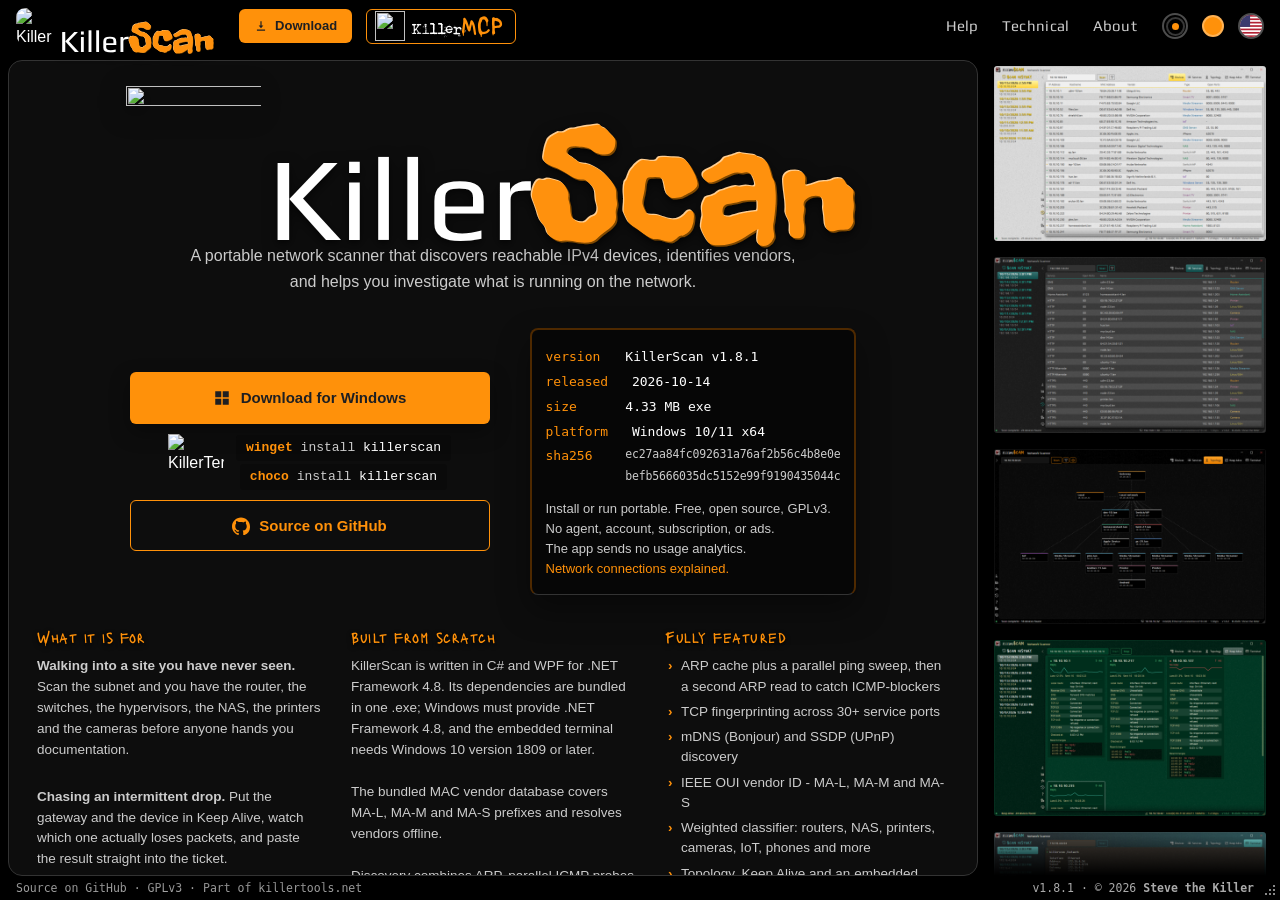
==== scan-landing/index.html @ d3f21985 "v1.8.2: Translate the website's MCP page and contact cards, use the app's view names and restore los" ====
<!DOCTYPE html>
<html lang="en" data-theme="hc">
<head>
<meta charset="utf-8">
<script>/* Apply saved theme + accent before first paint to avoid a reload flash */(function(){try{var d=document.documentElement,t=localStorage.getItem('kscan-theme');if(t){d.setAttribute('data-theme',t);if({dark:1,light:1,hc:1}[t]){var v=localStorage.getItem('kscan-av');if(v){var s=v.split('|');d.style.setProperty('--accent',s[0]);d.style.setProperty('--btn',s[1]);}}}}catch(e){}})();</script>
<link rel="preload" href="brand/KillerSans-Regular.ttf" as="font" type="font/ttf" crossorigin><link rel="preload" href="brand/Punktype.ttf" as="font" type="font/ttf" crossorigin><link rel="preload" href="brand/Lacquer-Regular.ttf" as="font" type="font/ttf" crossorigin>
<meta name="viewport" content="width=device-width, initial-scale=1">
<meta name="darkreader-lock">
<title data-i18n="page_index_title">KillerScan: Free, open-source network scanner for Windows</title>
<link rel="canonical" href="https://killerscan.net/">
<meta name="description" data-i18n-content="page_index_description" content="Discover reachable IPv4 devices, identify vendors and services, monitor connections, and export results with KillerScan for Windows.">
<link rel="icon" type="image/x-icon" href="brand/ks-icon.ico">
<meta property="og:type" content="website">
<meta property="og:url" content="https://killerscan.net/">
<meta property="og:title" data-i18n-content="page_index_title" content="KillerScan: Free, open-source network scanner for Windows">
<meta property="og:description" data-i18n-content="page_index_description" content="Discover reachable IPv4 devices, identify vendors and services, monitor connections, and export results with KillerScan for Windows.">
<meta property="og:image" content="https://killerscan.net/og-image.png">
<meta property="og:image:width" content="1200">
<meta property="og:image:height" content="630">
<meta property="og:image:type" content="image/png">
<meta name="twitter:card" content="summary_large_image">
<meta name="twitter:title" data-i18n-content="page_index_title" content="KillerScan: Free, open-source network scanner for Windows">
<meta name="twitter:description" data-i18n-content="page_index_description" content="Discover reachable IPv4 devices, identify vendors and services, monitor connections, and export results with KillerScan for Windows.">
<meta name="twitter:image" content="https://killerscan.net/og-image.png">
<script defer src="https://koya.thekiller.net/script.js" data-website-id="4589e763-30f4-42b8-a31d-3af4cc9a2882"></script>
<link rel="stylesheet" href="ks.css?v=20261016-accent-text">
<link rel="stylesheet" href="feature-carousel.css?v=2">
<style>
/* ---- Page-specific (landing) ---- */
.content-inner { max-width: 1100px; margin: 0 auto; padding: 0 28px 50px; }

/* Hero */
.hero { padding: 12px 0 28px; text-align: center; }
.hero .wm-logo { height: clamp(64px, 11.9vw, 124px); margin: 0 auto; filter: drop-shadow(0 4px 7px rgba(0,0,0,0.5)); }
.hero .hero-lockup { display: flex; align-items: center; justify-content: center; gap: clamp(10px, 2vw, 22px); flex-wrap: wrap; }
.hero .hero-lockup .wm-logo { margin: 0; }
.hero .hero-icon { height: clamp(120px, 24vw, 230px); width: auto; filter: drop-shadow(0 6px 12px rgba(0,0,0,0.5)); }
.hero .tagline { margin: 10px auto 0; max-width: 620px; font-size: 16px; color: var(--text2); }

.hero-blurbs { display: grid; grid-template-columns: repeat(3, 1fr); gap: 30px; max-width: 980px; margin: 30px auto 0; text-align: left; }
.blurb h3 { font-family: var(--kt-font-section); font-size: 15px; font-weight: normal; letter-spacing: .5px; color: var(--accent); margin-bottom: 7px; text-shadow: 0 2px 5px rgba(0,0,0,0.55), 0 1px 2px rgba(0,0,0,0.5); }
.blurb p { font-size: 13.5px; color: var(--muted); line-height: 1.55; }
.blurb-list { list-style: none; }
.blurb-list li { font-size: 13.5px; color: var(--muted); line-height: 1.5; padding-left: 16px; position: relative; margin-bottom: 5px; }
.blurb-list li:last-child { margin-bottom: 0; }
.blurb-list li::before { content: "\203A"; position: absolute; left: 3px; color: var(--accent); font-weight: 700; }

.hero-grid { display: flex; flex-wrap: wrap; gap: 30px 40px; align-items: center; justify-content: center; margin: 34px auto 0; max-width: 980px; text-align: left; }

/* Download CTA (flat) */
.hero-cta { display: flex; flex-direction: column; align-items: stretch; gap: 10px; flex: 0 1 360px; }
.cta-row { display: flex; flex-direction: column; gap: 12px; max-width: 360px; }
.download-btn { display: flex; align-items: center; justify-content: center; gap: 10px; width: 100%; background: var(--btn); color: var(--btn-text); font-size: 15px; font-weight: 700; padding: 14px 28px; border-radius: 6px; box-shadow: 0 8px 20px rgba(0,0,0,0.35); transition: filter 0.15s, transform 0.1s, box-shadow 0.15s; }
.download-btn:hover { filter: brightness(1.1); transform: translateY(-1px); box-shadow: 0 12px 28px rgba(0,0,0,0.5); color: var(--btn-text); }
.download-btn:active { transform: translateY(1px); }
.download-btn svg { width: 18px; height: 18px; fill: currentColor; }
.gh-btn { display: flex; align-items: center; justify-content: center; gap: 9px; width: 100%; border: 1.5px solid var(--accent); color: var(--accent); background: transparent; font-size: 15px; font-weight: 700; padding: 12.5px 24px; border-radius: 6px; transition: background 0.15s, color 0.15s; }
.gh-btn:hover { background: color-mix(in srgb, var(--text) 16%, transparent); color: var(--accent); }
.gh-btn svg { width: 18px; height: 18px; fill: currentColor; }

/* Features */
.features { padding: 40px 0 24px; }
.features h2 { font-family: var(--kt-font-card-title); font-size: 24px; font-weight: normal; letter-spacing: .5px; color: var(--text); text-align: center; margin-bottom: 26px; }
.feature-grid { display: grid; grid-template-columns: repeat(auto-fill, minmax(232px, 1fr)); gap: 14px; }
.feature-card { background: var(--modal) url('grain.png') repeat; background-size: 256px 256px; border: 1px solid var(--pane-border); border-top: 2px solid var(--tab-edge); border-radius: 6px; padding: 18px 20px; transition: transform 0.12s, box-shadow 0.12s, border-color 0.12s; }
.feature-card:hover { transform: translateY(-3px); box-shadow: 0 14px 28px rgba(0,0,0,0.4); border-right-color: var(--dragline); border-bottom-color: var(--dragline); border-left-color: var(--dragline); border-top-color: var(--accent); }
.feature-card h3 { font-family: var(--kt-font-section); font-size: 15px; font-weight: normal; letter-spacing: .5px; margin-bottom: 8px; color: var(--accent); text-shadow: 0 2px 5px rgba(0,0,0,0.55), 0 1px 2px rgba(0,0,0,0.5); }
html[data-theme="light"] .blurb h3, html[data-theme="light"] .feature-card h3 { text-shadow: none; }
.feature-card p { font-size: 13px; color: var(--muted); line-height: 1.55; }
.feature-card code { display: inline-block; margin-top: 4px; background: var(--panel); padding: 2px 7px; border-radius: 4px; font-family: Consolas, monospace; font-size: 12px; color: var(--text); white-space: nowrap; }

/* Sidebar (screenshot strip) */
/* Keep at least 2px of top clearance: thumbnails lift 2px on hover, and a zero
   top inset makes the scroll container clip the hovered thumbnail's top border. */
.sb-thumbs { padding: 4px 12px 0; display: flex; flex-direction: column; gap: 12px; overflow-y: auto; flex: 1; }
.sb-thumb { flex-shrink: 0; border: 2px solid transparent; border-radius: 5px; overflow: hidden; cursor: pointer; background: var(--panel); transition: border-color 0.15s, transform 0.12s, box-shadow 0.15s; position: relative; }
.sb-thumb:hover { transform: translateY(-2px); border-color: color-mix(in srgb, var(--accent) 50%, var(--border)); box-shadow: 0 12px 24px rgba(0,0,0,0.62); z-index: 2; }
.sb-thumb img { display: block; width: 100%; height: auto; }
.sb-empty { padding: 22px 16px; font-family: Consolas, monospace; font-size: 12px; color: var(--muted); text-align: center; line-height: 1.6; }

@media (max-width: 900px) {
  .content-inner { padding: 0 16px 42px; }
  .hero-blurbs { grid-template-columns: 1fr; gap: 22px; }
  .hero-grid { flex-direction: column; gap: 22px; }
  .hero-cta, .hero-info { flex: 0 0 auto; min-width: 0; }
  .feature-grid { grid-template-columns: 1fr; }
  .sb-thumbs { flex-direction: row; overflow-x: auto; overflow-y: hidden; -webkit-overflow-scrolling: touch; -webkit-mask-image: none; mask-image: none; }
  .sb-thumb { flex: 0 0 auto; width: 240px; min-width: 240px; }
}
@media (max-width: 560px) {
  .hero { padding: 28px 0 22px; }
  .hero .tagline { font-size: 15px; }
  .features h2 { font-size: 20px; margin-bottom: 20px; }
}
/* Package manager commands */
.package-commands { display: grid; grid-template-columns: 56px max-content; justify-content: center; align-items: center; gap: 2px 12px; width: 100%; max-width: 360px; margin: 0; text-align: center; }
.package-commands .terminal-icon { grid-row: 1 / 3; width: 56px; height: 56px; }
.package-commands pre { min-width: 0; margin: 0 auto; padding: 2px 10px; border: 0; border-radius: 3px; background: rgba(0, 0, 0, 0.22); color: var(--text); overflow-x: auto; }
.package-commands code { font: 13px/1.6 Consolas, 'Courier New', monospace; white-space: pre; user-select: all; }
.package-commands .manager { color: var(--accent); font-weight: 700; }
.package-commands .verb { color: var(--text2); }
</style>
</head>
<body>

<div class="topbar">
<a href="index.html" class="tb-home" title="KillerScan">
<img class="tb-icon" src="brand/ks-icon.png" alt="KillerScan" width="44" height="44">
<img class="wm-logo tb-wm" src="brand/killerscan-logo-black-orange.svg" alt="KillerScan">
</a>
<a class="tb-dl" href="https://github.com/SteveTheKiller/KillerScan/releases/latest/download/KillerScan.exe"><svg viewBox="0 0 24 24"><path d="M11 4h2v7h3l-4 5-4-5h3V4zM5 18h14v2H5z"/></svg><span data-i18n="nav_dl">Download</span></a>
<a class="tb-mcp-link" href="mcp.html" aria-label="KillerMCP"><img src="mcp.png" alt="" aria-hidden="true"><span class="tb-mcp-wordmark"><span>Killer</span><span class="tb-mcp-accent">MCP</span></span></a>
<span class="tb-spacer"></span>
<nav class="tb-nav">
<a href="help.html" data-i18n="nav_help">Help</a>
<a href="technical.html" data-i18n="nav_tech">Technical</a>
<a href="about.html" data-i18n="nav_about">About</a>
</nav>
<div class="tgrp" role="group" aria-label="Theme">
<button class="swatch sw-dark"     data-theme="dark"     title="Dark"></button>
<button class="swatch sw-light"    data-theme="light"    title="Light"></button>
<button class="swatch sw-hc"       data-theme="hc"       title="Black"></button>
<button class="swatch sw-blood"    data-theme="blood"    title="Blood"></button>
<button class="swatch sw-greed"    data-theme="greed"    title="Greed"></button>
<button class="swatch sw-cyanotic" data-theme="cyanotic" title="Cyanotic"></button>
<button class="swatch sw-ectoplasm" data-theme="ectoplasm" title="Ectoplasm"></button>
<button class="swatch sw-decay" data-theme="decay" title="Decay"></button>
<button class="swatch sw-malaise" data-theme="malaise" title="Malaise"></button>
<button class="swatch sw-sepulchre" data-theme="sepulchre" title="Sepulchre"></button>
<button class="swatch sw-delirium" data-theme="delirium" title="Delirium"></button>
<button class="swatch sw-mourning" data-theme="mourning" title="Mourning"></button>
</div>
<div class="acc-fly accent-switch" id="accentSwitch">
<button class="acc-toggle" id="accentToggle" aria-haspopup="true" aria-expanded="false" title="Accent color"></button>
<div class="acc-pop" id="accentPop" hidden role="group" aria-label="Accent color">
<span class="acc-pop-label" data-i18n="accent_label">accent:</span>
<button class="acc" data-accent="red"    style="background:#DD504B;color:#DD504B" title="Red"></button>
<button class="acc" data-accent="orange" style="background:#E8962C;color:#E8962C" title="Orange"></button><button class="acc" data-accent="yellow" style="background:#EAD900;color:#EAD900" title="Yellow"></button>
<button class="acc" data-accent="green"  style="background:#1EA54C;color:#1EA54C" title="Green"></button>
<button class="acc" data-accent="teal"   style="background:#1FB8A8;color:#1FB8A8" title="Teal"></button>
<button class="acc" data-accent="blue"   style="background:#50AEE8;color:#50AEE8" title="Blue"></button>
<button class="acc" data-accent="purple" style="background:#B982E3;color:#B982E3" title="Purple"></button><button class="acc" data-accent="magenta" style="background:#FF52C9;color:#FF52C9" title="Magenta"></button>
</div>
</div>
<div class="lang-switch" role="group" aria-label="Language">
<button class="lang-toggle" id="langToggle" aria-haspopup="true" aria-expanded="false" title="Language" aria-label="Language">&#127760;</button>
<div class="lang-menu" id="langMenu" hidden>
<button class="lang-item" data-lang="en">English</button>
<button class="lang-item" data-lang="bn">&#2476;&#2494;&#2434;&#2482;&#2494;</button>
<button class="lang-item" data-lang="cs">&#268;e&#353;tina</button>
<button class="lang-item" data-lang="de">Deutsch</button>
<button class="lang-item" data-lang="es">Español</button>
<button class="lang-item" data-lang="fr">Français</button>
<button class="lang-item" data-lang="ja">&#26085;&#26412;&#35486;</button>
<button class="lang-item" data-lang="kk">&#1178;&#1072;&#1079;&#1072;&#1179;&#1096;&#1072;</button>
<button class="lang-item" data-lang="nb">Norsk bokm&#229;l</button><button class="lang-item" data-lang="pl">Polski</button>
<button class="lang-item" data-lang="hu">Magyar</button>
<button class="lang-item" data-lang="it">Italiano</button>
<button class="lang-item" data-lang="pt">Portugu&#234;s (Brasil)</button><button class="lang-item" data-lang="ru">&#1056;&#1091;&#1089;&#1089;&#1082;&#1080;&#1081;</button>
<button class="lang-item" data-lang="tr">Türkçe</button>
<button class="lang-item" data-lang="uk">&#1059;&#1082;&#1088;&#1072;&#1111;&#1085;&#1089;&#1100;&#1082;&#1072;</button><button class="lang-item" data-lang="vi">Ti&#7871;ng Vi&#7879;t</button>
<button class="lang-item" data-lang="zh-cn">&#20013;&#25991; (&#31616;&#20307;)</button>
<button class="lang-item" data-lang="zh">&#20013;&#25991; (&#32321;&#39636;)</button>
</div>
</div>
</div>

<div class="shell">
<div class="content">
<div class="content-scroll">
<div class="content-inner">

<section class="hero">
<div class="hero-lockup">
<span class="hero-icon-frame"><img class="hero-icon" src="ks-icon.png" alt="" aria-hidden="true" width="230" height="230"></span>
<span class="hero-wordmark-frame"><img class="wm-logo" src="brand/killerscan-logo-black-orange.svg" alt="KillerScan"></span>
</div>
<p class="tagline" data-i18n="tagline">A portable network scanner that discovers reachable IPv4 devices, identifies vendors, and helps you investigate what is running on the network.</p>
<div class="hero-grid">
<div class="hero-cta">
<div class="cta-row">
<a href="https://github.com/SteveTheKiller/KillerScan/releases/latest/download/KillerScan.exe" class="download-btn"><svg viewBox="0 0 24 24"><path d="M3 3h8v8H3V3zm10 0h8v8h-8V3zM3 13h8v8H3v-8zm10 0h8v8h-8v-8z"/></svg><span data-i18n="download">Download for Windows</span></a>
</div>
<div class="package-commands">
<img class="terminal-icon" src="brand/killerterminal.png" alt="KillerTerminal" width="56" height="56">
<pre><code><span class="manager">winget</span> <span class="verb">install</span> killerscan</code></pre>
<pre><code><span class="manager">choco</span> <span class="verb">install</span> killerscan</code></pre>
</div>
<a href="https://github.com/SteveTheKiller/KillerScan" class="gh-btn" target="_blank" rel="noopener"><svg viewBox="0 0 24 24"><path d="M12 .5C5.37.5 0 5.87 0 12.5c0 5.29 3.44 9.77 8.2 11.36.6.11.82-.26.82-.58v-2.04c-3.34.72-4.04-1.61-4.04-1.61-.55-1.38-1.34-1.75-1.34-1.75-1.09-.74.08-.73.08-.73 1.2.08 1.84 1.24 1.84 1.24 1.07 1.84 2.81 1.31 3.5 1 .11-.78.42-1.31.76-1.61-2.67-.3-5.47-1.33-5.47-5.93 0-1.31.47-2.38 1.24-3.22-.13-.3-.54-1.52.11-3.17 0 0 1.01-.32 3.3 1.23A11.5 11.5 0 0112 6.8c1.02 0 2.05.14 3 .4 2.29-1.55 3.3-1.23 3.3-1.23.65 1.65.24 2.87.12 3.17.77.84 1.23 1.91 1.23 3.22 0 4.61-2.8 5.63-5.48 5.92.43.37.81 1.1.81 2.22v3.29c0 .32.22.7.82.58A12 12 0 0024 12.5C24 5.87 18.63.5 12 .5z"/></svg><span data-i18n="gh_btn">Source on GitHub</span></a>
</div>
<div class="hero-info">
<div class="row"><span class="k" data-i18n="ui_version">version</span>&nbsp;<span class="v">KillerScan v1.8.1</span></div>
<div class="row"><span class="k" data-i18n="ui_released">released</span>&nbsp;<span class="v">2026-10-14</span></div>
<div class="row"><span class="k" data-i18n="ui_size">size</span>&nbsp;<span class="v">4.33 MB exe</span></div>
<div class="row"><span class="k" data-i18n="ui_platform">platform</span>&nbsp;<span class="v">Windows 10/11 x64</span></div>
<div class="row"><span class="k">sha256</span>&nbsp;<span class="v hash">ec27aa84fc092631a76af2b56c4b8e0e<br>befb5666035dc5152e99f9190435044c</span></div>
<p class="note" data-i18n="hero_note">Install or run portable. Free, open source, GPLv3.<br>No agent, account, subscription, or ads.<br>The app sends no usage analytics.<br><a href="technical.html#privacy">Network connections explained.</a></p>
</div>
</div>
<div class="hero-blurbs">
<div class="blurb"><h3 data-i18n="b3_t">What it is for</h3><p data-i18n="b3_d2"><b>Walking into a site you have never seen.</b> Scan the subnet and you have the router, the switches, the hypervisors, the NAS, the printers and the cameras before anyone hands you documentation.</p><br><p data-i18n="b3_d5"><b>Chasing an intermittent drop.</b> Put the gateway and the device in Keep Alive, watch which one actually loses packets, and paste the result straight into the ticket.</p><br><p data-i18n="b3_d6"><b>Asked what changed.</b> Scan history compares this run against the last one of the same target and names what appeared, what went missing and what opened a port.</p><br><p data-i18n="b3_d3">Run it from a USB stick without installing the app. Scan results stay local unless you export or share them. Bug reports and requests go on the <a href="https://github.com/SteveTheKiller/KillerScan/issues" target="_blank" rel="noopener">GitHub issues</a> page.</p><br><p data-i18n="b3_d4">Read the story behind it on the <a href="about.html">About</a> page.</p></div>
<div class="blurb"><h3 data-i18n="b2_t">Built from scratch</h3><p data-i18n="b2_d">KillerScan is written in C# and WPF for .NET Framework 4.8. Its dependencies are bundled in one .exe; Windows must provide .NET Framework 4.8, and the embedded terminal needs Windows 10 version 1809 or later.<br><br>The bundled MAC vendor database covers MA-L, MA-M and MA-S prefixes and resolves vendors offline.<br><br>Discovery combines ARP, parallel ICMP probes and a TCP fallback for hosts that ignore ping. mDNS and SSDP add local discovery information.<br><br>The <a href="technical.html">Technical</a> page explains the scanner and device classification.</p></div>
<div class="blurb"><h3 data-i18n="b1_t">Fully featured</h3><ul class="blurb-list" data-i18n="b1_d">
<li>ARP cache plus a parallel ping sweep, then a second ARP read to catch ICMP-blockers</li>
<li>TCP fingerprinting across 30+ service ports</li>
<li>mDNS (Bonjour) and SSDP (UPnP) discovery</li>
<li>IEEE OUI vendor ID - MA-L, MA-M and MA-S</li>
<li>Weighted classifier: routers, NAS, printers, cameras, IoT, phones and more</li>
<li>Topology, Keep Alive and an embedded terminal beside the device list</li>
<li>Scan history with trusted-device baselines and unknown-device alerts</li>
<li>Export follows the view: CSV, HTML, or the topology as PNG, JPG or HTML with SVG</li>
<li>KillerSpeed, device diagnostics and traceroute without leaving the app</li>
<li>Headless command line for scripts, scheduled tasks and RMM</li>
<li>Thirteen themes with live accent colors and remembered appearance settings</li>
</ul></div>
</div>
</section>

<section class="features">
<h2 data-i18n="features_h">What it does</h2>
<div class="feature-grid">
<div class="feature-card"><h3 data-i18n="f_discover_t">Discover hosts</h3><p data-i18n="f_discover_d">KillerScan reads the ARP cache, runs parallel ICMP probes with a TCP fallback, and reads ARP again to find devices that block ping but answer ARP. Firewalls, sleeping devices and network isolation can prevent discovery.</p></div>
<div class="feature-card"><h3 data-i18n="f_classify_t">Device classification</h3><p data-i18n="f_classify_d">A weighted scorer combines hostname, vendor, open ports, banners, mDNS and SSDP into a best-guess type:<br>Router, switch/AP, NAS, printer, camera, hypervisor, phone, IoT and more.</p></div>
<div class="feature-card"><h3 data-i18n="f_ports_t">Port fingerprinting</h3><p data-i18n="f_ports_d">A throttled TCP connect scan across 30+ service ports (SSH, RDP, SMB, HTTP, printing, RTSP, MQTT, hypervisor, NAS, and more), with banner, HTTP, TLS, NetBIOS and SNMP probes for stronger identification.</p></div>
<div class="feature-card"><h3 data-i18n="f_mdns_t">mDNS &amp; SSDP</h3><p data-i18n="f_mdns_d">A network-wide multicast pass runs alongside the sweep.<br>Bonjour service types and UPnP SERVER strings reveal Chromecasts, printers, Sonos, AirPlay, HomeKit, Roku, Plex and Synology boxes.</p></div>
<div class="feature-card"><h3 data-i18n="f_vendor_t">Vendor identification</h3><p data-i18n="f_vendor_d">Longest-prefix MAC OUI lookup across the full IEEE registries - MA-L, MA-M and MA-S - with brand overrides for blocks IEEE hides as "Private", and a clear label for randomized privacy MACs.</p></div>
<div class="feature-card"><h3 data-i18n="f_gateway_t">Gateway &amp; DNS aware</h3><p data-i18n="f_gateway_d">The gateway is labeled Router, DNS Server, or Router/DNS - and only Router/DNS when the gateway really is your configured DNS, so a dedicated DNS server is never mislabeled.</p></div>
<div class="feature-card"><h3 data-i18n="f_topology_t">Network topology</h3><p data-i18n="f_topology_d">F8 draws devices as movable boxes, grouped by role, type, address or vendor. The map is inferred from scan results, not switch cabling. Export the full arrangement as transparent PNG, themed JPG, or HTML containing scalable SVG.</p></div>
<div class="feature-card"><h3 data-i18n="f_keepalive_t">Keep Alive</h3><p data-i18n="f_keepalive_d">Watch up to sixteen devices at once, each as a card with a latency graph, packet loss, and its own event log of exactly when it dropped and came back. Every card carries its own checks: route, forward and reverse DNS, ping, ports and traceroute. Copy the lot straight into a ticket.</p></div>
<div class="feature-card"><h3 data-i18n="f_terminal_t">Terminal built in</h3><p data-i18n="f_terminal_d">A real terminal inside the app, running PowerShell 7 where it exists, with KillerShell's prompt and a KillerScan module that turns a scan into objects you can filter and pipe. Device actions open here: ping in color, SSH with the account you gave for that device.</p></div>
<div class="feature-card"><h3 data-i18n="f_history_t">History &amp; trusted devices</h3><p data-i18n="f_history_d">Completed GUI scans that find devices are saved and compared with the previous scan of the same target. The first nonempty scan creates a trusted baseline when no trusted devices exist; later scans flag unfamiliar devices.</p></div>
<div class="feature-card"><h3 data-i18n="f_services_t">Services view</h3><p data-i18n="f_services_d">F7 shows one row per open port rather than per device. Find which devices offer a service, sort or filter the list, and export it as CSV.</p></div>
<div class="feature-card"><h3 data-i18n="f_profiles_t">Profiles &amp; deep scan</h3><p data-i18n="f_profiles_d">Save targets as named profiles, then load or run them from the profiles sidebar. Optionally follow with Deep Scan, which checks ports 1-1024 plus additional service ports and collects more fingerprints. KillerSpeed is available on the rail.</p></div>
<div class="feature-card"><h3 data-i18n="f_actions_t">Quick actions</h3><p data-i18n="f_actions_d">Right-click any device to copy its IP, MAC or hostname, or jump straight to it.<br>Open its web UI, or launch RDP or SSH directly, and set a manual device type that sticks.</p></div>
<div class="feature-card cli-feature"><h3 data-i18n="f_cli_t">Command line ready</h3><p data-i18n="f_cli_d">Scan several networks, deep-probe one host, inspect the active network, or resolve a MAC vendor offline. Filter and sort the results, select ports and device types, set limits and timeouts, show progress, and emit table, CSV, JSON or themed HTML output with dependable automation exit codes. <a href="help.html#command-line">See every command.</a></p></div>
<div class="feature-card"><h3 data-i18n="f_export_t">Export</h3><p data-i18n="f_export_d">Use Export for device CSV or interactive HTML, service CSV, topology PNG/JPG or HTML with SVG, Keep Alive CSV/HTML/PNG, and terminal text including scrollback.</p></div>
<div class="feature-card"><h3 data-i18n="f_oui_t">Vendor database</h3><p data-i18n="f_oui_d">The bundled Wireshark MAC vendor database covers MA-L, MA-M and MA-S registrations for offline lookup. Use Refresh vendor database in About to download a newer list; an older local copy cannot replace a larger bundle.</p></div>
<div class="feature-card"><h3 data-i18n="f_private_t">Private by design</h3><p data-i18n="f_private_d">Vendor identification and device classification run locally, with no usage analytics or automatic scan-result uploads. Updates and other network features make external connections. Speed tests transfer generated data through speed.killerscan.net. <a href="technical.html#privacy">See what connects and what is sent.</a></p></div>
<div class="feature-card"><h3 data-i18n="f_install_t">Install or run portable</h3><p data-i18n="f_install_d">Run the .exe directly or use its Install button. Per-user installation is the default; Install for all users requires administrator permission. .NET Framework 4.8 is required. Standalone install and uninstall dialogs use KillerScan's black/orange colors.</p></div>
<div class="feature-card"><h3 data-i18n="f_themes_t">Themes &amp; settings</h3><p data-i18n="f_themes_d">Thirteen themes, all switchable live, with eight accent colors each for Dark, Light, Black and 98SE - 41 looks in all - plus per-theme device-type coloring. KillerScan remembers your theme, accent, language and app size between runs. The theme menu can turn Film Grain on or off.</p></div>
</div>
</section>

</div>
</div>
</div>

<aside class="sidebar">
<div class="sb-thumbs" id="sbThumbs">
<div class="sb-empty" data-i18n="sb_empty">Screenshots<br>coming soon</div>
</div>
<div class="sb-fade sb-fade-top" aria-hidden="true"></div>
<div class="sb-fade sb-fade-bottom" aria-hidden="true"></div>
</aside>
</div>

<footer class="statusbar">
<span class="left"><a href="https://github.com/SteveTheKiller/KillerScan" target="_blank" rel="noopener" data-i18n="footer_src">Source on GitHub</a> &middot; GPLv3 &middot; <span data-i18n="ui_part_of">Part of</span> <a href="https://killertools.net" target="_blank" rel="noopener">killertools.net</a></span>
<span class="right"><span id="verEgg" title="click me">v1.8.1</span> &middot; &copy; 2026 <b><a href="https://thekiller.net" target="_blank" rel="noopener">Steve the Killer</a></b></span>
</footer>

<div class="lightbox" id="lightbox" role="dialog" aria-modal="true" aria-label="Expanded KillerScan screenshot" aria-hidden="true" tabindex="-1">
  <figure class="lightbox-figure">
    <img id="lightboxImg" src="" alt="">
    <figcaption id="lightboxCaption"></figcaption>
  </figure>
</div>
<div class="egg-toast" id="eggToast"></div>

<script src="ks-i18n.js?v=24"></script>
<script src="ks.js?v=20261016-accent-text"></script>
<script src="feature-carousel.js?v=3"></script>
<script>
(function () {
  // Screenshot strip: tries screenshots/01.png .. NN.png, drops any that 404, and shows a
  // placeholder until at least one loads. Drop real screenshots into screenshots/ to populate it.
  // English captions, and the fallback for any language missing a key. The live text comes from
  // shot_1..shot_N in the shared dictionary (ks-i18n.js) so captions follow the language picker;
  // these are alt/title/aria-label text rather than DOM nodes, so applyLang cannot reach them and
  // the kscan-languagechange event re-applies them instead.
  var descriptionsEn = [
    'The device list beside the scan history sidebar, in the Light theme with the Yellow accent',
    'The services view listing every open port by service, in the Dark theme with the Teal accent',
    'Network topology with the scan history sidebar collapsed, in the Black theme with the Orange accent',
    'Keep Alive watching four hosts with reply graphs, open ports and recent changes, in the Greed theme',
    'The built-in terminal after a network lookup and a ping, in the Sepulchre theme',
    'The export menu over the device list, in the Cyanotic theme',
    'Saved scan profiles in the sidebar, localized in German, in the Decay theme',
    'The device filter showing only media streamers, with the theme menu open, in the Malaise theme',
    'Standalone HTML export of scan results, sortable and re-themeable in the browser, in the Blood theme'
  ];
  var MAX = descriptionsEn.length;

  function caption(n) {
    var lang = 'en';
    try { lang = localStorage.getItem('kscan-lang') || 'en'; } catch (e) {}
    var dict = (lang !== 'en' && window.I18N) ? window.I18N[lang] : null;
    var value = dict ? dict['shot_' + n] : null;
    return value != null ? value : descriptionsEn[n - 1];
  }
  var descriptions = [];
  function refreshCaptions() {
    for (var d = 1; d <= MAX; d++) descriptions[d - 1] = caption(d);
  }
  refreshCaptions();
  var sbThumbs = document.getElementById('sbThumbs');
  var empty = sbThumbs.querySelector('.sb-empty');
  var lightbox = document.getElementById('lightbox');
  var lightboxImg = document.getElementById('lightboxImg');
  var lightboxCaption = document.getElementById('lightboxCaption');
  var lastLightboxTrigger = null;
  var loaded = 0;

  function openLightbox(src, description, trigger) {
    lastLightboxTrigger = trigger;
    lightboxImg.src = src;
    lightboxImg.alt = description;
    lightboxImg.title = description;
    lightboxCaption.textContent = description;
    lightbox.setAttribute('aria-hidden', 'false');
    lightbox.classList.add('show');
    lightbox.focus();
  }
  function closeLightbox() {
    if (!lightbox.classList.contains('show')) return;
    lightbox.classList.remove('show');
    lightbox.setAttribute('aria-hidden', 'true');
    if (lastLightboxTrigger) lastLightboxTrigger.focus();
  }
  lightbox.addEventListener('click', closeLightbox);
  document.addEventListener('keydown', function (e) {
    if (e.key === 'Escape' && lightbox.classList.contains('show')) {
      closeLightbox();
      e.preventDefault();
    }
  });

  for (var i = 1; i <= MAX; i++) {
    (function (n) {
      var src = 'screenshots/' + (n < 10 ? '0' + n : '' + n) + '.png';
      var img = new Image();
      img.onload = function () {
        if (empty) { empty.remove(); empty = null; }
        var b = document.createElement('button');
        var description = descriptions[n - 1];
        b.className = 'sb-thumb'; b.title = description; b.dataset.idx = n;
        b.setAttribute('aria-label', description);
        b.appendChild(img);
        // Read the caption at click time so it is in the current language, not the one that
        // happened to be active when the thumbnail loaded.
        b.addEventListener('click', function () { openLightbox(src, descriptions[n - 1], b); });
        // Insert in numeric order regardless of which image finishes loading first.
        var next = null, kids = sbThumbs.children;
        for (var k = 0; k < kids.length; k++) {
          if (kids[k].dataset && +kids[k].dataset.idx > n) { next = kids[k]; break; }
        }
        sbThumbs.insertBefore(b, next);
        loaded++;
        updateFade();
      };
      img.alt = descriptions[n - 1];
      img.title = descriptions[n - 1];
      img.src = src;
    })(i);
  }

  // Re-caption everything already built when the language changes: the thumbnail buttons, their
  // images, and the lightbox if it happens to be open.
  document.addEventListener('kscan-languagechange', function () {
    refreshCaptions();
    var kids = sbThumbs.children;
    for (var k = 0; k < kids.length; k++) {
      var idx = kids[k].dataset && +kids[k].dataset.idx;
      if (!idx) continue;
      var text = descriptions[idx - 1];
      kids[k].title = text;
      kids[k].setAttribute('aria-label', text);
      var thumbImg = kids[k].querySelector('img');
      if (thumbImg) { thumbImg.alt = text; thumbImg.title = text; }
      if (lightbox.classList.contains('show') && lightboxImg.src.indexOf('/' + (idx < 10 ? '0' + idx : idx) + '.png') >= 0) {
        lightboxImg.alt = text; lightboxImg.title = text; lightboxCaption.textContent = text;
      }
    }
  });

  // Fade the bottom of the strip while it overflows and isn't scrolled to the last shot,
  // matching the app sidebar (no fade once the last screenshot is in view).
  var fadeTop = document.querySelector('.sb-fade-top');
  var fadeBottom = document.querySelector('.sb-fade-bottom');
  function updateFade() {
    var scrolledDown = sbThumbs.scrollTop > 2;
    var more = sbThumbs.scrollHeight - sbThumbs.clientHeight - sbThumbs.scrollTop > 2;
    if (fadeTop) fadeTop.classList.toggle('on', scrolledDown);
    if (fadeBottom) fadeBottom.classList.toggle('on', more);
  }
  sbThumbs.addEventListener('scroll', updateFade, { passive: true });
  window.addEventListener('resize', updateFade);
  updateFade();
})();
</script>
<script src="brand-layout.js?v=1"></script>
</body>
</html>
---- scan-landing/ks.css ----
/* KillerScan site - shared chrome (used by index.html, about.html, technical.html) */
*, *::before, *::after { margin: 0; padding: 0; box-sizing: border-box; }

/* ---- Theme palettes (match the KillerScan app) ---- */
html[data-theme="dark"]     { --bg:#333333; --surface:#2b2b2b; --panel:#3a3a3a; --sidebar:#1c1c1c; --canvas:#3a3a3a; --border:#2e2e2e; --pane-border:#2e2e2e; --dragline:#363636; --tab-edge:var(--sel,var(--btn)); --accent:#e8962c; --accent-text:#1e1f22; --text:#ededed; --text2:#bcbcbc; --muted:#a2a2a2; --footer-text:#b4b4b4; --danger:#ef4444; --grain:0.26; --btn:var(--accent); --btn-text:#1e1f22; --logo-pdf:var(--accent); --chrome:#222222; --modal:#1e1e1e; --fade:rgba(0,0,0,0.55); }
html[data-theme="light"]    { --bg:#b8b8b8; --surface:#e8e8e8; --panel:#f3f3f3; --sidebar:#dcdcdc; --canvas:#b8b8b8; --border:#c0c0c0; --pane-border:#a8a8a8; --dragline:#a0a0a0; --tab-edge:var(--sel,var(--btn)); --accent:#18843d; --accent-text:#ffffff; --text:#1a1a1a; --text2:#555555; --muted:#666666; --footer-text:#555555; --danger:#dc2626; --grain:0.28; --btn:var(--accent); --btn-text:#ffffff; --logo-pdf:var(--accent); --chrome:#dcdcdc; --modal:#ffffff; --fade:rgba(0,0,0,0.22); }
html[data-theme="hc"]       { --bg:#0d0d0d; --surface:#0a0a0a; --panel:#141414; --sidebar:#000000; --canvas:#0d0d0d; --border:#787878; --pane-border:#333333; --dragline:#373737; --tab-edge:var(--sel,var(--btn)); --accent:#ff910a; --accent-text:#000000; --text:#ffffff; --text2:#cccccc; --muted:#cccccc; --footer-text:#aaaaaa; --danger:#ff4444; --grain:0.08; --btn:var(--accent); --btn-text:#000000; --logo-pdf:var(--accent); --chrome:#000000; --modal:#000000; --fade:rgba(0,0,0,0.75); }
html[data-theme="blood"]    { --bg:#4a1f20; --surface:#321416; --panel:#321416; --sidebar:#1e0a0b; --canvas:#4a1f20; --border:#361619; --pane-border:#3a1a1d; --dragline:#3e1e21; --tab-edge:rgba(255,255,255,0.27); --accent:#ffffff; --accent-text:#450002; --text:#fffde8; --text2:#b09e9c; --muted:#f8c99e; --footer-text:#b09e9c; --danger:#ff6666; --grain:0.32; --btn:#1ea54c; --btn-text:#ffffff; --logo-pdf:#1ea54c; --chrome:#240c0d; --modal:#1e0a0b; --fade:rgba(0,0,0,0.6); }
html[data-theme="greed"]    { --bg:#0a5234; --surface:#003824; --panel:#003824; --sidebar:#001e13; --canvas:#0a5234; --border:#07371f; --pane-border:#07371f; --dragline:#0b3b23; --tab-edge:rgba(255,255,255,0.27); --accent:#ffffff; --accent-text:#002819; --text:#fffde8; --text2:#a6a99a; --muted:#e0d49a; --footer-text:#a6a99a; --danger:#ff6666; --grain:0.26; --btn:#e6b800; --btn-text:#1a1a1a; --logo-pdf:#1ea54c; --chrome:#002115; --modal:#001e13; --fade:rgba(0,0,0,0.6); }
html[data-theme="cyanotic"] { --bg:#0a4a6e; --surface:#002e48; --panel:#002e48; --sidebar:#001a28; --canvas:#0a4a6e; --border:#093250; --pane-border:#093250; --dragline:#0d3654; --tab-edge:rgba(255,255,255,0.27); --accent:#ffffff; --accent-text:#001e2e; --text:#fffde8; --text2:#9ba3ac; --muted:#e0d49a; --footer-text:#9ba3ac; --danger:#ff6666; --grain:0.26; --btn:#1ea54c; --btn-text:#ffffff; --logo-pdf:#1ea54c; --chrome:#001a28; --modal:#001624; --fade:rgba(0,0,0,0.6); }
html[data-theme="ectoplasm"] { --bg:#5e1764; --surface:#314548; --panel:#293c3f; --sidebar:#314548; --canvas:#293c3f; --border:#109fa3; --pane-border:#096366; --dragline:#096366; --tab-edge:#bd00c6; --accent:#ead900; --accent-text:#1e1f22; --text:#f4f4f0; --text2:#d7d7cf; --muted:#b4b6b1; --footer-text:#b4b6b1; --danger:#ff5a67; --grain:0.28; --btn:#ead900; --btn-text:#1e1f22; --logo-pdf:#e8962c; --chrome:#314548; --modal:#293c3f; --fade:rgba(0,0,0,0.58); }
html[data-theme="decay"]    { --bg:#3b3f46; --surface:#514e48; --panel:#403f3b; --sidebar:#514e48; --canvas:#403f3b; --border:#6b705c; --pane-border:#5c554c; --dragline:#5c554c; --tab-edge:#8a8a78; --accent:#b8aa7c; --accent-text:#202321; --text:#f2f4f3; --text2:#d8cfb5; --muted:#b5ad9e; --footer-text:#b5ad9e; --danger:#d86b68; --grain:0.3; --btn:#b8aa7c; --btn-text:#202321; --logo-pdf:#e8962c; --chrome:#514e48; --modal:#403f3b; --fade:rgba(0,0,0,0.58); }
html[data-theme="malaise"]  { --bg:#563343; --surface:#3f4947; --panel:#303638; --sidebar:#3f4947; --canvas:#303638; --border:#4a5154; --pane-border:#394742; --dragline:#394742; --tab-edge:#a0ffe6; --accent:#ff6f91; --accent-text:#292c31; --text:#f2f4f3; --text2:#d8cfb5; --muted:#b6ad9e; --footer-text:#b6ad9e; --danger:#ff5b67; --grain:0.3; --btn:#ff6f91; --btn-text:#292c31; --logo-pdf:#e8962c; --chrome:#3f4947; --modal:#343b3d; --fade:rgba(0,0,0,0.58); }
html[data-theme="sepulchre"] { --bg:#25282b; --surface:#454039; --panel:#3a352f; --sidebar:#454039; --canvas:#3a352f; --border:#835a30; --pane-border:#4d3d2b; --dragline:#4d3d2b; --tab-edge:#292d2f; --accent:#4faaa8; --accent-text:#1e2424; --text:#f4f4f0; --text2:#d7d7cf; --muted:#b4b6b1; --footer-text:#b4b6b1; --danger:#dc6666; --grain:0.32; --btn:#4faaa8; --btn-text:#1e2424; --logo-pdf:#e8962c; --chrome:#454039; --modal:#3a352f; --fade:rgba(0,0,0,0.62); }
html[data-theme="delirium"] { --bg:#641d25; --surface:#3e3c50; --panel:#343344; --sidebar:#3e3c50; --canvas:#343344; --border:#8e101c; --pane-border:#5c527d; --dragline:#5c527d; --tab-edge:#cf1020; --accent:#dd8500; --accent-text:#1e1f22; --text:#f4f4f0; --text2:#d7d7cf; --muted:#b4b6b1; --footer-text:#b4b6b1; --danger:#ff5360; --grain:0.32; --btn:#dd8500; --btn-text:#1e1f22; --logo-pdf:#e8962c; --chrome:#3e3c50; --modal:#343344; --fade:rgba(0,0,0,0.62); }
html[data-theme="mourning"] { --bg:#3b3642; --surface:#34373e; --panel:#554c5d; --sidebar:#34373e; --canvas:#554c5d; --border:#756b79; --pane-border:#756b79; --dragline:#756b79; --tab-edge:#a0ffe6; --accent:#ff6f91; --accent-text:#292c31; --text:#f4f4f0; --text2:#d7d7cf; --muted:#b4b6b1; --footer-text:#b4b6b1; --danger:#ff5360; --grain:0.34; --btn:#ff6f91; --btn-text:#292c31; --logo-pdf:#e8962c; --chrome:#34373e; --modal:#554c5d; --fade:rgba(0,0,0,0.62); }
/* The app paints its signature palette on the outer window and keeps the reading pane solid. */
html[data-theme="ectoplasm"] { --bg:#293c3f; --sidebar:linear-gradient(90deg,#5e1764 0%,#25232b 100%); }
html[data-theme="decay"] { --bg:#403f3b; --sidebar:linear-gradient(90deg,#3b3f46 0%,#50564b 100%); }
html[data-theme="malaise"] { --bg:#343b3d; --sidebar:linear-gradient(90deg,#563343 0%,#365b58 100%); }
html[data-theme="sepulchre"] { --bg:#3a352f; --sidebar:linear-gradient(90deg,#25282b 0%,#2c5458 100%); }
html[data-theme="delirium"] { --bg:#343344; --sidebar:linear-gradient(90deg,#641d25 0%,#2f2853 100%); }
html[data-theme="mourning"] { --bg:#554c5d; --sidebar:#3b3642; }
/* Card surfaces mirror the app context-menu background in every web theme. */
html[data-theme="dark"] { --modal:#2b2b2b; }
html[data-theme="light"] { --modal:#ffffff; }
html[data-theme="hc"] { --panel:#000000; --modal:#050505; }
html[data-theme="blood"] { --modal:#1e0a0b; }
html[data-theme="greed"] { --modal:#001e13; }
html[data-theme="cyanotic"] { --modal:#001624; }
html[data-theme="ectoplasm"] { --modal:#383838; }
html[data-theme="decay"] { --modal:#3b3f46; }
html[data-theme="malaise"] { --modal:#262b2d; }
html[data-theme="sepulchre"] { --modal:#242729; }
html[data-theme="delirium"] { --modal:#24212b; }
html[data-theme="mourning"] { --modal:#4f413f; }
:root { --accent-dim: color-mix(in srgb, var(--accent) 16%, transparent); }
+/* Inactive tab/card edges are muted active colors; hover rules brighten to --accent. */
html[data-theme="ectoplasm"] { --tab-edge:rgba(234,217,0,.42); }
html[data-theme="sepulchre"] { --tab-edge:rgba(79,170,168,.42); }
html[data-theme="mourning"] { --tab-edge:rgba(255,111,145,.42); }
/* Delirium downloads rest orange and turn yellow when focused/hovered. */
html[data-theme="delirium"] .tb-dl:hover,
html[data-theme="delirium"] body .download-btn:hover { background:#ffad2f; color:#1e1f22; filter:none; }
html[data-theme="malaise"] .tb-dl:hover,
html[data-theme="malaise"] body .download-btn:hover { background:#ff9fba; color:#292c31; filter:none; }

html { --scroll-thumb: var(--accent); --scroll-thumb-hover: color-mix(in srgb, var(--accent) 82%, var(--text)); background: var(--bg); height: 100%; }
body { font-family: -apple-system, BlinkMacSystemFont, 'Segoe UI', Roboto, sans-serif; background: var(--bg); color: var(--text); line-height: 1.6; height: 100%; overflow: hidden; display: flex; flex-direction: column; position: relative; isolation: isolate; transition: background-color 0.2s, color 0.2s; }
/* Grain: chrome bars carry their own (fixed); the document-pane grain lives on .content so it scrolls with the content. grain.png is a sparse transparent speckle (matches the app's generated texture) so it composites normally - no blend mode, no lightening. */
body > * { position: relative; z-index: 1; }
a { color: var(--accent); text-decoration: none; }
a:hover { filter: brightness(1.15); }

/* ---- Wordmark (rendered as text in the family header faces: Killer in --text, Scan in --accent) ---- */
/* Family faces, licenses in brand/. Text wordmarks pair Punktype (KtPunk, commercial license)
   for "Killer" with Lacquer (KtAccent, OFL) for the app name, as the apps do. Headings, navigation
   and labels use Killer Sans (KtKiller, OFL). Killer Sans draws small for its em, so size-adjust
   brings its line widths back to what the old typewriter face set; KtPunk is scaled so its "K"
   matches a KtKiller capital. */
@font-face {
  font-family: 'KtKiller';
  src: url('brand/KillerSans-Regular.ttf') format('truetype');
  font-weight: normal; font-style: normal; font-display: block;
  size-adjust: 110%;
}
@font-face {
  font-family: 'KtPunk';
  src: url('brand/Punktype.ttf') format('truetype');
  font-weight: normal; font-style: normal; font-display: block;
  size-adjust: 78.2%;
}
@font-face {
  font-family: 'KtAccent';
  src: url('brand/Lacquer-Regular.ttf') format('truetype');
  font-weight: normal; font-style: normal; font-display: block;
}
/* Header font roles. Lacquer is the primary heading face (page titles) and Killer Sans the
   secondary one (card and section headings, navigation); swap a role between the two to try it. In a text wordmark "Killer" is var(--kt-font-wordmark) and the
   app name is 1.28em of var(--kt-font-accent): capitals 1.55x "Killer", no gap, no lift. */
:root {
  --kt-font-killer: 'KtKiller', 'Courier New', monospace;
  --kt-font-wordmark: 'KtPunk', 'KtKiller', 'Courier New', monospace;
  --kt-font-accent: 'KtAccent', 'KtKiller', 'Courier New', monospace;
  --kt-font-page-title: var(--kt-font-accent);   /* page kickers and big page headings */
  --kt-font-card-title: var(--kt-font-accent);   /* card and section headings */
  --kt-font-section: var(--kt-font-accent);      /* small accent subheadings and labels */
  --kt-font-ui: var(--kt-font-killer);           /* top bar navigation and the KillerMCP link */
}
.wm-logo { display: inline-block; width: auto; white-space: nowrap; line-height: 1; font-family: var(--kt-font-wordmark); font-weight: normal; letter-spacing: 1px;
  text-shadow: 0 3px 8px rgba(0,0,0,0.55), 0 1px 2px rgba(0,0,0,0.5); }
.wm-logo .wmk { color: var(--text); }
.wm-logo .wms { color: var(--accent); font-size: 1.3em; font-weight: bold;
  /* bevel: light top-left rim + dark bottom-right rim, over the shared drop shadow */
  text-shadow: -1px -1px 0 rgba(255,255,255,0.5), 1px 1px 0 rgba(0,0,0,0.4), 2px 2px 0 rgba(0,0,0,0.22), 0 3px 8px rgba(0,0,0,0.55), 0 1px 2px rgba(0,0,0,0.5); }
html[data-theme="light"] .wm-logo { text-shadow: none; }
html[data-theme="light"] .wm-logo .wms { text-shadow: -1px -1px 0 rgba(255,255,255,0.6), 1px 1px 0 rgba(0,0,0,0.28); }
/* Blood / Greed / Cyanotic use a white accent; keep the brand orange on the "Scan" wordmark */
html[data-theme="blood"] .wm-logo .wms,
html[data-theme="greed"] .wm-logo .wms,
html[data-theme="cyanotic"] .wm-logo .wms { color: #e8962c; }

/* ---- Page title kicker (sits above the wordmark on sub-pages), page-title face ---- */
.page-title { display: block; text-align: center; font-family: var(--kt-font-page-title); font-size: clamp(30px, 5.2vw, 48px); letter-spacing: 1px; color: var(--text); margin: 0 auto 2px; line-height: 1.1;
  /* white version (dark / colored themes): heavy drop shadow */
  text-shadow: 0 3px 8px rgba(0,0,0,0.7), 0 1px 2px rgba(0,0,0,0.6); }
/* black version (light theme): no heavy shadow */
html[data-theme="light"] .page-title { text-shadow: none; }

/* ---- Top bar (single app-style chrome bar) ---- */
.topbar { position: relative; flex: 0 0 auto; z-index: 100; display: flex; align-items: center; gap: 14px; flex-wrap: nowrap; padding: 8px 16px 0; background: var(--sidebar); }
.topbar::before { content: ""; position: absolute; inset: 0; pointer-events: none; background: url('grain.png?v=2') repeat fixed; background-size: 256px 256px; opacity: 1; }
.topbar > * { position: relative; z-index: 1; }
.tb-home { display: inline-flex; align-items: center; gap: 9px; color: var(--text); }
.tb-home:hover { filter: none; }
.tb-icon { width: 36px; height: 36px; border-radius: 9px; display: block; filter: drop-shadow(0 2px 5px rgba(0,0,0,0.55)); }
.tb-wm { height: 26px; transform: translateY(4px); filter: drop-shadow(0 2px 4px rgba(0,0,0,0.5)); }
.tb-sub { font-size: 12px; color: var(--muted); font-family: Consolas, monospace; }
.tb-spacer { flex: 1; }
.help-link { color: var(--accent); font-size: 13px; font-weight: 600; border: 1px solid color-mix(in srgb, var(--accent) 45%, transparent); border-radius: 6px; padding: 4px 12px; }
.help-link:hover { background: var(--btn); color: var(--btn-text); }
.tgrp { display: inline-flex; align-items: center; gap: 7px; }
.theme-toggle { display: none; width: 27px; height: 27px; align-items: center; justify-content: center; border: 1px solid var(--border); border-radius: 7px; background: var(--modal); padding: 0; cursor: pointer; }
.theme-toggle:hover, .theme-toggle[aria-expanded="true"] { border-color: var(--accent); box-shadow: 0 0 0 1px var(--accent); }
.theme-toggle .swatch { pointer-events: none; }
.tlabel { font-size: 11px; color: var(--muted); font-family: Consolas, monospace; }
.swatch { width: 19px; height: 19px; border-radius: 50%; cursor: pointer; border: 2px solid rgba(255,255,255,0.22); padding: 0; position: relative; transition: transform 0.12s, border-color 0.12s; }
.swatch:hover { transform: scale(1.15); }
.swatch[aria-pressed="true"] { border-color: var(--accent); box-shadow: 0 0 0 2px var(--accent); }
.swatch::after { content: ""; position: absolute; inset: 4px; border-radius: 50%; background: var(--sw-accent); }
.sw-dark { background:#2b2b2b; --sw-accent:#1ea54c; } .sw-light { background:#e8e8e8; --sw-accent:#18843d; }
.sw-hc { background:#000; --sw-accent:#00ff66; } .sw-blood { background:#73000e; --sw-accent:#f8c99e; }
.sw-greed { background:#004d32; --sw-accent:#e0d49a; } .sw-cyanotic { background:#003450; --sw-accent:#e0d49a; }
.sw-ectoplasm { background:#5e1764; --sw-accent:#ead900; }
.sw-decay { background:#403f3b; --sw-accent:#b8aa7c; }
.sw-malaise { background:#563343; --sw-accent:#ff6f91; }
.sw-sepulchre { background:#3a352f; --sw-accent:#4faaa8; }
.sw-delirium { background:#641d25; --sw-accent:#dd8500; }
.sw-mourning { background:#554c5d; --sw-accent:#ff6f91; }
.acc { width: 17px; height: 17px; border-radius: 50%; cursor: pointer; border: 2px solid rgba(255,255,255,0.25); padding: 0; transition: transform 0.12s; }
html[data-theme="light"] .acc[data-accent="yellow"] { background: #EAD900 !important; color: #EAD900 !important; filter: drop-shadow(0 1px 2px rgba(0,0,0,0.55)); }
.acc:hover { transform: scale(1.18); }
.acc[aria-pressed="true"] { border-color: #fff; box-shadow: 0 0 0 2px currentColor; }
.accent-switch[hidden] { display: inline-flex; visibility: hidden; }
.topbar .accent-switch { order: 1; }
.topbar .tgrp { order: 2; }
.topbar .lang-switch { order: 3; }
.tb-right { margin-left: auto; display: inline-flex; align-items: center; gap: 14px; }
.icon-link { color: var(--muted); display: inline-flex; }
.icon-link:hover { color: var(--accent); }
.icon-link svg { width: 19px; height: 19px; fill: currentColor; display: block; }
.lang-switch { position: relative; display: inline-flex; align-items: center; }
.lang-toggle { width: 26px; height: 26px; border-radius: 50%; overflow: hidden; border: 2px solid rgba(255,255,255,0.3); background: none; padding: 0; cursor: pointer; line-height: 0; }
.lang-toggle svg { width: 100%; height: 100%; display: block; }
.lang-toggle:hover { border-color: var(--accent); }
.lang-menu { position: absolute; top: 140%; right: 0; min-width: 168px; background: var(--modal); border: 1px solid var(--border); border-radius: 8px; padding: 5px; box-shadow: 0 12px 28px rgba(0,0,0,0.5); z-index: 110; }
.lang-menu::before { content: ""; position: absolute; inset: 0; pointer-events: none; background: url('grain.png?v=2') repeat; background-size: 256px 256px; opacity: 1; border-radius: inherit; }
.lang-menu > * { position: relative; z-index: 1; }
.lang-menu[hidden] { display: none; }
.lang-item { display: block; width: 100%; text-align: left; background: none; border: 0; color: var(--text); font: inherit; font-size: 13px; padding: 7px 12px; border-radius: 6px; cursor: pointer; white-space: nowrap; }
.lang-item:hover { background: var(--accent-dim); }
.lang-item[aria-pressed="true"] { color: var(--accent); font-weight: 600; }

/* ---- App body: content + right-hand sidebar ---- */
/* Chrome-toned shell: the gutter around the rounded content pane reads as grained chrome, like the app windows and killertools.net */
.shell { display: grid; grid-template-columns: 1fr 300px; flex: 1 1 auto; min-height: 0; overflow: visible; position: relative; z-index: 2; background: var(--sidebar); }
@media (min-width: 901px) {
  body.compact-sidebar .shell { grid-template-columns: minmax(0, 1fr) 150px; }
  body.compact-sidebar.sidebar-first .shell { grid-template-columns: 150px minmax(0, 1fr); }
}
@media (min-width: 1101px) {
  body.compact-sidebar.sidebar-first .sidebar,
  body.compact-sidebar.mcp-page .sidebar { grid-column: 1; grid-row: 1; }
  body.compact-sidebar.sidebar-first .content,
  body.compact-sidebar.mcp-page .content { grid-column: 2; grid-row: 1; }
  body.compact-sidebar.mcp-page .shell { grid-template-columns: 150px minmax(0, 1fr); }
}
body.compact-sidebar .outline { padding: 2px 0; }
body.compact-sidebar .outline a { padding: 5px 6px 5px 8px; overflow-wrap: anywhere; }
body.compact-sidebar .outline a.sub { padding-left: 14px; }
body.compact-sidebar .outline a:hover { color: var(--text); background: color-mix(in srgb, var(--accent) 10%, transparent); filter: none; }
@media (max-width: 1100px) { body.compact-sidebar.mcp-page .shell { grid-template-columns: minmax(0, 1fr); } }
@media (min-width: 1101px) { .shell:has(.mcp-page-grid) { grid-template-columns: minmax(0, 1fr) 150px; } }
.shell:has(.mcp-page-grid) .outline { padding: 2px 0; }
.shell:has(.mcp-page-grid) .outline a { padding: 5px 6px 5px 8px; overflow-wrap: anywhere; }
.mcp-limit-list { display: grid; gap: 6px; margin: 8px 0; padding-left: 22px; color: var(--muted); font-size: 13.5px; line-height: 1.5; }
.mcp-limit-list li::marker { color: var(--accent); }
.shell:has(.mcp-page-grid) .outline a:hover { color: var(--text); background: color-mix(in srgb, var(--accent) 10%, transparent); filter: none; }
.shell::before { content: ""; position: absolute; inset: 0; pointer-events: none; background: url('grain.png?v=2') repeat fixed; background-size: 256px 256px; opacity: 1; }
@keyframes pageFadeIn { from { opacity: 0; } to { opacity: 1; } }
/* Inset rounded pane (killertools.net MenuLayout treatment): 8px chrome gutter on the window edges, 2px hugging the sidebar, none above the statusbar.
   The pane carries its own frame line + outward shadow (z 6: above the sidebar and the statusbar chrome, below the statusbar text at z 7),
   and clips the inner scroller so the scrollbar lives INSIDE the rounded pane. */
.content { min-width: 0; min-height: 0; overflow: hidden; position: relative; z-index: 6; margin: 8px 2px 0 8px; border: 1px solid var(--pane-border); border-radius: 14px; box-shadow: 0 6px 14px 0 rgba(0,0,0,0.5); background-color: var(--bg); background-image: url('grain.png?v=2'); background-repeat: repeat; background-size: 256px 256px; background-attachment: fixed; animation: pageFadeIn .28s ease both; }
.content-scroll { height: 100%; overflow-y: auto; scroll-behavior: smooth; }

/* ---- Sidebar (the app's docked pane) ---- */
.sidebar { position: relative; height: calc(100% - 8px); margin-top: 8px; min-height: 0; background: var(--sidebar); display: flex; flex-direction: column; z-index: 5; }
.sidebar::before { content: ""; position: absolute; inset: 0; pointer-events: none; background: url('grain.png?v=2') repeat fixed; background-size: 256px 256px; opacity: 1; }
.sidebar { background: transparent; }
.sidebar::before { background: none; }
.sb-thumbs { flex: 1 1 auto; min-height: 0; overflow-y: auto; display: flex; flex-direction: column; gap: 10px; padding: 14px 14px 12px; }
/* Bottom fade while the strip overflows and isn't scrolled to the last shot (toggled in JS),
   matching the app sidebar: the mask reveals the grainy sidebar behind, so grain stays intact. */
.sb-thumbs.faded { -webkit-mask-image: linear-gradient(to bottom, #000 calc(100% - 36px), transparent); mask-image: linear-gradient(to bottom, #000 calc(100% - 36px), transparent); }
.sb-empty { margin: auto; text-align: center; color: var(--muted); font-family: var(--kt-font-section); font-size: 14px; letter-spacing: .5px; line-height: 1.5; padding: 20px; }
.sb-thumb { display: block; width: 100%; padding: 0; border: 1px solid var(--border); border-radius: 6px; overflow: hidden; background: var(--panel); cursor: zoom-in; box-shadow: 0 2px 6px rgba(0,0,0,0.45); transition: border-color .15s ease, transform .15s ease; }
.sb-thumb:hover { border-color: var(--accent); transform: translateY(-1px); }
.sb-thumb img { display: block; width: 100%; height: auto; }
/* :not(.sb-fade) - .sb-fade sets its own position:absolute (it must stay out of flow to
   overlay instead of taking up flex space); this reset must not clobber that. Equal
   specificity + later source order was winning and dropping the fade divs back into
   normal flow, which pushed real content up. */
.sidebar > *:not(.sb-fade) { position: relative; z-index: 1; }
/* Grain fade overlays pinned to the sidebar top/bottom (not a mask on the scroller, so the
   scrollbar is never faded). Inset 8px from the right to clear the scrollbar. JS toggles .on:
   top only once scrolled down, bottom only while more content remains below. Shared by any
   scrollable sidebar content (screenshot strip on the front page, the outline nav elsewhere). */
.sb-fade { position: absolute; left: 0; right: 8px; height: 40px; pointer-events: none; z-index: 2; opacity: 0; transition: opacity 0.12s ease;
  background: var(--sidebar); background-attachment: fixed; background-size: 100vw 100vh; }
.sb-fade-top { top: 0; -webkit-mask-image: linear-gradient(to bottom, #000, transparent); mask-image: linear-gradient(to bottom, #000, transparent); }
.sb-fade-bottom { bottom: 0; -webkit-mask-image: linear-gradient(to top, #000, transparent); mask-image: linear-gradient(to top, #000, transparent); }
.sb-fade.on { opacity: 1; }
.sb-tabs { display: flex; font-size: 11px; font-family: Consolas, monospace; letter-spacing: 0.5px; color: var(--muted); border-bottom: 1px solid var(--border); flex-shrink: 0; }
.sb-tabs span { flex: 1; text-align: center; padding: 9px 0; }
.sb-tabs .on { color: var(--accent); border-bottom: 2px solid var(--tab-edge); }

/* ---- Status bar footer (matches the app) ---- */
.statusbar { display: flex; align-items: center; justify-content: space-between; gap: 16px; padding: 3px 16px; background: var(--sidebar); font-family: Consolas, monospace; font-size: 11.5px; color: var(--footer-text); position: relative; flex: 0 0 auto; }
.statusbar::after { content: ""; position: absolute; inset: 0; pointer-events: none; background: url('grain.png?v=2') repeat fixed; background-size: 256px 256px; opacity: 1; }
/* Resize-grip dots in the window corner, matching the app chrome (grain owns ::after) */
.statusbar::before { content: ""; position: absolute; right: 5px; bottom: 5px; width: 2px; height: 2px; background: var(--footer-text); box-shadow: -4px 0 var(--footer-text), -8px 0 var(--footer-text), 0 -4px var(--footer-text), -4px -4px var(--footer-text), 0 -8px var(--footer-text); opacity: .8; pointer-events: none; z-index: 7; }
.statusbar > * { position: relative; z-index: 7; }
/* Keep the right-side text clear of the corner grip (family standard spacing) */
.statusbar .right { padding-right: 10px; }
.statusbar a { color: var(--footer-text); }
.statusbar a:hover { color: var(--accent); }
.statusbar .right b { color: var(--logo-pdf); font-weight: 600; }
#verEgg { cursor: pointer; }

/* ---- Easter egg (click the version) ---- */
.drip { position: fixed; top: -60px; width: 6px; border-radius: 0 0 3px 3px; background: #df1d1d; z-index: 300; pointer-events: none; }
@keyframes dripfall { to { transform: translateY(112vh); } }
.egg-toast { position: fixed; left: 50%; bottom: 42px; transform: translateX(-50%); background: var(--modal); color: var(--text); border: 1px solid var(--accent); border-radius: 8px; padding: 11px 20px; font-size: 13px; box-shadow: 0 12px 28px rgba(0,0,0,0.5); z-index: 301; opacity: 0; pointer-events: none; transition: opacity 0.3s; }
.egg-toast.show { opacity: 1; }

/* ---- Lightbox ---- */
.lightbox { position: fixed; inset: 0; z-index: 200; background: rgba(0,0,0,0.85); display: flex; align-items: center; justify-content: center; padding: 32px; cursor: zoom-out; opacity: 0; visibility: hidden; transition: opacity .2s ease, visibility 0s linear .2s; }
.lightbox.show { opacity: 1; visibility: visible; transition: opacity .2s ease; }
.lightbox[hidden] { display: none; }
.lightbox-figure { margin: 0; max-width: 100%; max-height: 100%; display: flex; flex-direction: column; align-items: center; gap: 12px; }
.lightbox img { display: block; max-width: 100%; max-height: calc(100vh - 112px); border-radius: 6px; box-shadow: 0 24px 60px rgba(0,0,0,0.6); border: 1px solid rgba(255,255,255,0.1); transform: scale(.96); transition: transform .2s ease; }
.lightbox.show img { transform: scale(1); }
.lightbox figcaption { max-width: min(1100px, 100%); color: #f2f2f2; font-size: 13px; line-height: 1.45; text-align: center; text-shadow: 0 1px 3px #000; }

/* Slim scrollbars: transparent track (no opaque band), no arrow buttons, thumb flat to the ends.
   IMPORTANT: the standard scrollbar-width/scrollbar-color props are scoped to browsers that do
   NOT support ::-webkit-scrollbar (i.e. Firefox). If they're declared globally, their mere
   presence makes Chrome/Edge IGNORE the ::-webkit-scrollbar rules below - which is what brought
   back the opaque track and the arrow buttons on the content area. */
@supports not selector(::-webkit-scrollbar) {
  * { scrollbar-width: thin; scrollbar-color: var(--scroll-thumb) transparent; }
  html,
  body,
  .content-scroll,
  .sb-thumbs,
  .outline { scrollbar-color: var(--accent) transparent; }
}
/* Keep every scrollbar-width/scrollbar-color declaration inside the @supports block above.
   Anything outside it brings the arrow buttons back in Chrome/Edge. */
::-webkit-scrollbar { width: 8px; height: 8px; background: transparent; }
::-webkit-scrollbar-track,
::-webkit-scrollbar-track-piece { background: transparent; }
::-webkit-scrollbar-thumb { background-color: var(--accent) !important; border-radius: 4px; }
::-webkit-scrollbar-thumb:hover { background-color: var(--scroll-thumb-hover) !important; }
::-webkit-scrollbar-button { display: none; width: 0; height: 0; }
::-webkit-scrollbar-corner { background: transparent; }
/* Let the continuous shell chrome show through the sidebar scrollbar track. Repainting
   the sidebar here restarts gradient themes inside the narrow track. */
.sidebar::-webkit-scrollbar-track,
.sidebar::-webkit-scrollbar-track-piece,
.sidebar ::-webkit-scrollbar-track,
.sidebar ::-webkit-scrollbar-track-piece { background: transparent; }
.content-scroll::-webkit-scrollbar-track,
.content-scroll::-webkit-scrollbar-track-piece,
.sb-thumbs::-webkit-scrollbar-track,
.sb-thumbs::-webkit-scrollbar-track-piece,
.outline::-webkit-scrollbar-track,
.outline::-webkit-scrollbar-track-piece { background: transparent !important; }

@media (max-width: 1320px) {
  .topbar { flex-wrap: nowrap; padding-bottom: 8px; }
  .theme-toggle { display: inline-flex; flex: 0 0 auto; }
  .topbar .tgrp { display: none; position: absolute; top: calc(100% + 7px); right: 12px; z-index: 120; width: 170px; flex-wrap: wrap; justify-content: center; gap: 8px; padding: 12px; border: 1px solid var(--border); border-radius: 9px; background: var(--modal) url('grain.png?v=2') repeat; background-size: 256px 256px; box-shadow: 0 10px 28px rgba(0,0,0,0.48); }
  .topbar .tgrp.open { display: flex; }
}

@media (max-width: 900px) {
  html, body { height: auto; overflow: visible; display: block; }
  .shell { grid-template-columns: minmax(0, 1fr); overflow: visible; }
  .content { overflow: visible; min-height: 0; margin: 0; border: 0; border-radius: 0; box-shadow: none; }
  .content-scroll { height: auto; overflow: visible; }
  .sidebar { position: static; height: auto; min-width: 0; overflow: hidden; border-left: 0; border-top: 1px solid var(--border); }
  .topbar { gap: 10px; padding-bottom: 8px; } /* no pane gutter below 900px, so the bar keeps its own bottom air */
}

/* ---- Phones: reflow the app-chrome topbar into tidy rows + stack the statusbar ---- */
@media (max-width: 560px) {
  .topbar { max-width: 100vw; }
  .tb-home .tb-wm { display: none; }
  .hero .hero-lockup { flex-wrap: nowrap; gap: 8px; max-width: 100%; }
  .hero .hero-icon { width: min(30vw, 110px); height: auto; }
  .hero .hero-lockup .wm-logo { width: min(62vw, 260px); height: auto; max-width: calc(100vw - 150px); }
  body .mcp-brand { gap: 6px; max-width: 100%; }
  body .mcp-brand .mcp-brand-wordmark { width: min(50vw, 200px); }
  body .mcp-brand .mcp-suffix { font-size: clamp(22px, 7vw, 28px); }
  .topbar { min-height: 0; padding: 8px 12px; gap: 8px 9px; justify-content: center; flex-wrap: wrap; }
  .tb-icon { width: 30px; height: 30px; }
  .tb-wm { height: 21px; }
  .tb-spacer { display: none; }
  /* Row 1: home logo on the left, download button pushed to the right */
  .tb-dl { margin-left: auto; padding: 7px 13px; font-size: 12px; }
  /* Row 2: section nav on its own full-width centered line */
  .topbar .tb-nav { order: 1; flex-basis: 100%; justify-content: center; gap: 2px; padding-top: 7px; border-top: 1px solid var(--border); }
  .tb-nav a { padding: 6px 10px; font-size: 13.5px; }
  /* Row 3: compact theme, accent, and language controls */
  .topbar .theme-toggle { order: 2; }
  .topbar .accent-switch { order: 3; }
  .topbar .lang-switch { order: 4; }
  /* Footer: stack the two status lines and center them */
  .statusbar { flex-direction: column; gap: 4px; justify-content: center; text-align: center; padding: 9px 12px; }
}

/* ============ Header nav + appearance flyout (shared) ============ */
.tb-nav { display: inline-flex; align-items: center; gap: 1px; }
.tb-nav a { font-family: var(--kt-font-ui); color: var(--text2); font-size: 18px; font-weight: normal; letter-spacing: .3px; line-height: 1.2; padding: 6px 11px; border-radius: 6px; text-shadow: 0 1px 2px rgba(0,0,0,0.5); }
html[data-theme="light"] .tb-nav a { text-shadow: none; }
.tb-nav a:hover { color: var(--text); background: color-mix(in srgb, var(--accent) 12%, transparent); filter: none; }
.tb-nav a.on { color: var(--accent); }
/* Header download button */
.tb-dl { display: inline-flex; align-items: center; gap: 7px; margin-left: 10px; background: var(--btn); color: var(--btn-text); font-size: 13px; font-weight: 700; padding: 7px 15px; border-radius: 6px; box-shadow: 0 4px 12px rgba(0,0,0,0.3); transition: filter 0.15s, transform 0.1s, box-shadow 0.15s; }
.tb-dl:hover { filter: brightness(1.1); color: var(--btn-text); transform: translateY(-1px); box-shadow: 0 7px 16px rgba(0,0,0,0.4); }
.tb-dl:active { transform: translateY(1px); box-shadow: 0 2px 6px rgba(0,0,0,0.3); }
.tb-dl svg { width: 14px; height: 14px; fill: currentColor; }

/* Shared KillerMCP topbar link */
.tb-mcp-link { display: inline-flex; align-items: center; gap: 7px; min-height: 35px; padding: 0 12px 0 8px; border: 1px solid var(--accent); border-radius: 6px; background: transparent; color: var(--text); font-family: var(--kt-font-ui); font-size: 19px; line-height: 1; text-decoration: none; white-space: nowrap; box-shadow: 0 3px 8px rgba(0,0,0,0.25); transition: transform 0.12s, box-shadow 0.15s, border-color 0.12s; }
.tb-mcp-link:hover { color: var(--text); border-color: color-mix(in srgb, var(--accent) 72%, var(--text)); transform: translateY(-1px); box-shadow: 0 7px 14px rgba(0,0,0,0.4); filter: none; }
.tb-mcp-link.on { box-shadow: 0 0 0 1px color-mix(in srgb, var(--accent) 35%, transparent), 0 3px 8px rgba(0,0,0,0.25); }
.tb-mcp-link img { width: 30px; height: 30px; object-fit: contain; filter: drop-shadow(0 2px 3px rgba(0,0,0,0.5)); }
.tb-mcp-wordmark { display: inline-flex; align-items: baseline; }
.tb-mcp-wordmark > span:first-child { font-family: var(--kt-font-wordmark); }
.tb-mcp-accent { position: relative; top: 0; color: var(--accent); font-family: var(--kt-font-accent); font-size: 1.28em; line-height: 1; text-shadow: 0 1px 2px rgba(0,0,0,0.45); }
html[data-theme="light"] .tb-mcp-accent { text-shadow: none; }
/* KillerMCP named inside a heading: same 1.55x rule as every wordmark */
.killermcp-wordmark { white-space: nowrap; font-family: var(--kt-font-wordmark); }
.killermcp-accent { position: relative; top: 0; font-family: var(--kt-font-accent); font-size: 1.28em; line-height: 1; }

/* Accent flyout: one dot in the header opens a small popup of accents */
.acc-fly { position: relative; display: inline-flex; align-items: center; }
.acc-fly[hidden] { display: inline-flex; visibility: hidden; }
.acc-toggle { width: 22px; height: 22px; border-radius: 50%; border: 2px solid rgba(255,255,255,0.3); background: var(--accent); cursor: pointer; padding: 0; transition: transform 0.12s, border-color 0.12s; }
.acc-toggle:hover { transform: scale(1.12); border-color: var(--accent); }
.acc-pop { position: absolute; top: 152%; right: 0; background: var(--modal); border: 1px solid var(--border); border-radius: 9px; padding: 9px 11px; box-shadow: 0 12px 28px rgba(0,0,0,0.5); z-index: 110; display: flex; gap: 9px; align-items: center; }
.acc-pop[hidden] { display: none; }
.acc-pop .acc-pop-label { font-size: 11px; font-family: Consolas, monospace; color: var(--muted); margin-right: 1px; }

/* ============ Landing hero info block (replaces the terminal) ============ */
.hero-info { background: color-mix(in srgb, var(--modal) 80%, transparent) url('grain.png?v=2') repeat; background-size: 256px 256px; -webkit-backdrop-filter: blur(3px); backdrop-filter: blur(3px); border: 1px solid var(--pane-border); border-left: 2px solid var(--tab-edge); border-right: 2px solid var(--tab-edge); border-radius: 8px; box-shadow: 0 14px 32px rgba(0,0,0,0.4); padding: 15px 14px; font-family: Consolas, monospace; font-size: 13px; line-height: 1.9; flex: 0 0 auto; width: max-content; max-width: 100%; transition: transform 0.12s, box-shadow 0.15s, border-color 0.12s; }
.hero-info:hover { border-left-color: var(--accent); border-right-color: var(--accent); }
.hero-info:hover { transform: translateY(-3px); box-shadow: 0 20px 40px rgba(0,0,0,0.5); border-top-color: var(--dragline); border-bottom-color: var(--dragline); }
.hero-info .row { display: flex; gap: 8px; }
.hero-info .k { color: var(--accent); min-width: 56px; }
.hero-info .v { color: var(--text); }
.hero-info .hash { color: var(--muted); white-space: nowrap; font-size: 11.5px; letter-spacing: -0.2px; }
.hero-info .note { width: 0; min-width: 100%; margin-top: 11px; font-family: -apple-system, BlinkMacSystemFont, 'Segoe UI', sans-serif; font-size: 13px; line-height: 1.55; color: var(--muted); }

/* ============ About page ============ */
.about-card { background: var(--modal) url('grain.png?v=2') repeat; background-size: 256px 256px; border: 1px solid var(--pane-border); border-radius: 10px; padding: 22px 24px; margin-bottom: 18px; }
.about-card, .hero-info, .feature-card { border-top: 2px solid var(--sel, var(--accent)); }
.about-card h2 { font-size: 19px; font-weight: 700; margin-bottom: 12px; color: var(--text); }
.about-card p { color: var(--muted); font-size: 14.5px; line-height: 1.7; margin-bottom: 11px; }
.about-card p:last-child { margin-bottom: 0; }
.about-card b { color: var(--text); }
.about-card a { color: var(--accent); font-weight: 600; }
.about-quote { border-left: 3px solid var(--accent); padding: 4px 0 4px 16px; margin: 4px 0 14px; color: var(--text2); font-style: italic; font-size: 15px; }
.contact-grid { display: grid; grid-template-columns: repeat(auto-fill, minmax(min(210px, 100%), 1fr)); gap: 10px; margin-top: 4px; }
.contact-grid a { display: flex; align-items: center; gap: 10px; background: var(--panel); border: 1px solid var(--dragline); border-radius: 8px; padding: 11px 14px; color: var(--text); font-size: 13.5px; font-weight: 600; transition: border-color 0.15s, transform 0.1s; }
.contact-grid a:hover { border-color: color-mix(in srgb, var(--accent) 55%, var(--border)); transform: translateY(-2px); filter: none; }
.contact-grid svg { width: 18px; height: 18px; fill: var(--accent); flex-shrink: 0; }
.contact-grid a > span { min-width: 0; }
.contact-grid .sub { display: block; font-size: 11px; font-weight: 400; color: var(--muted); font-family: Consolas, monospace; overflow-wrap: break-word; }

/* ============ Technical page ============ */
.tech-sec { margin-bottom: 30px; scroll-margin-top: 74px; }
/* Universal content-header style: card-title face across all pages */
.tech-sec h2, .about-card h2 { font-family: var(--kt-font-card-title); font-size: 24px; font-weight: normal; letter-spacing: .5px; margin: 6px 0 12px; color: var(--text); }
.tech-sec h2, .about-card h2, .features h2 { text-shadow: 0 1px 1px rgba(0,0,0,0.45), 0 2px 6px rgba(0,0,0,0.32); }
html[data-theme="light"] .tech-sec h2, html[data-theme="light"] .about-card h2, html[data-theme="light"] .features h2 { text-shadow: none; }
.tech-sec h3 { font-family: var(--kt-font-section); font-size: 15px; font-weight: normal; letter-spacing: .5px; color: var(--accent); margin: 16px 0 7px;
  text-shadow: 0 2px 5px rgba(0,0,0,0.55), 0 1px 2px rgba(0,0,0,0.5); }
html[data-theme="light"] .tech-sec h3 { text-shadow: none; }
.tech-sec p { color: var(--muted); font-size: 14px; line-height: 1.7; margin-bottom: 11px; }
.tech-sec b { color: var(--text); }
.tech-sec a { color: var(--accent); font-weight: 600; }
.codeblock { background: var(--panel); border: 1px solid var(--pane-border); border-left: 2px solid var(--accent); border-radius: 7px; padding: 13px 16px; margin: 10px 0 14px; font-family: Consolas, monospace; font-size: 12.5px; line-height: 1.7; color: var(--text); white-space: pre-wrap; overflow-x: auto; }
.codeblock .cm { color: var(--muted); }
.cli-demo { background: #111; border: 1px solid var(--pane-border); border-left: 3px solid var(--accent); border-radius: 8px; padding: 16px 18px; margin: 12px 0 18px; font: 13px/1.9 Consolas, monospace; color: #e8e8e8; white-space: pre-wrap; overflow-x: auto; box-shadow: inset 0 1px rgba(255,255,255,.035), 0 8px 22px rgba(0,0,0,.18); }
.cli-demo .prompt, .codeblock .prompt { color: var(--accent); }
.cli-demo .prompt { user-select: none; }
.cli-demo .arg, .codeblock .arg { color: #b9dcae; }
.cli-table td:first-child { white-space: nowrap; }
.exit-table { max-width: 720px; }
.cli-feature { border-left: 2px solid var(--accent); }
.feature-card code { color: var(--accent); font-family: Consolas, monospace; font-size: .92em; }
.feature-card a { color: var(--accent); font-weight: 600; }
.diagram { margin: 20px 0 6px; padding: 14px 16px; border: 1px solid var(--pane-border); border-radius: 10px; background: var(--modal); }
/* Technical cards match the app's textured context-menu surface. */
.codeblock, .cli-demo, .diagram { background: var(--modal) url('grain.png?v=2') repeat; background-size: 256px 256px; }
html:not([data-theme="light"]) .codeblock { background-color: color-mix(in srgb, var(--modal) 65%, #000); border-color: color-mix(in srgb, var(--text) 28%, var(--modal)); border-left-color: var(--accent); }
.diagram svg { width: 100%; height: auto; display: block; cursor: zoom-in; }
.diagram figcaption { font-size: 12.5px; line-height: 1.55; color: var(--muted); margin-top: 10px; }
.diagram .zoom-hint { display: block; color: var(--muted); font-size: 11px; margin-top: 4px; }
/* Click-to-enlarge overlay for the flowcharts (tap the diagram, or its enlarged copy, to close) */
.dlightbox { position: fixed; top: 0; right: 0; bottom: 0; left: 0; z-index: 9999; display: flex; align-items: center; justify-content: center; padding: 18px; background: var(--fade); cursor: zoom-out; }
.dlightbox[hidden] { display: none; }
.dlb-inner { background: var(--surface); border: 1px solid var(--border); border-radius: 10px; padding: 16px; box-shadow: 0 22px 60px rgba(0,0,0,0.5); }
.dlb-inner svg { display: block; width: min(1080px, 94vw); height: auto; max-height: 88vh; }
/* Arrow-bulleted lists, shared by the hero blurbs and the technical sections */
.blurb-list { list-style: none; margin-bottom: 11px; }
.blurb-list li { font-size: 13.5px; color: var(--muted); line-height: 1.55; padding-left: 16px; position: relative; margin-bottom: 6px; }
.blurb-list li:last-child { margin-bottom: 0; }
.blurb-list li::before { content: "\203A"; position: absolute; left: 3px; color: var(--accent); font-weight: 700; }
.blurb-list b { color: var(--text); }
.spec-table { width: 100%; border-collapse: collapse; margin: 6px 0 14px; font-size: 13px; background: var(--bg); }
.spec-table th { text-align: left; background: var(--accent); color: var(--accent-text); padding: 7px 12px; font-weight: 700; text-shadow: 0 1px 2px rgba(0,0,0,0.45); }
.spec-table td { padding: 7px 12px; border-bottom: 1px solid var(--pane-border); color: var(--muted); overflow-wrap: anywhere; }
.spec-table td:first-child { color: var(--text); font-weight: 600; width: 42%; }
.spec-table tr:nth-child(even) td { background: color-mix(in srgb, var(--panel) 50%, transparent); }
/* Dark themes: the panel tint merges into the page, so use a distinctly darker stripe (like the app's bars) */
html[data-theme="dark"] .spec-table tr:nth-child(even) td { background: #262626; }
html[data-theme="hc"]   .spec-table tr:nth-child(even) td { background: #050505; }
/* RGB themes (accent is white): a full-white header bar is too much, so invert to a dark chrome fill with light text. */
html[data-theme="blood"] .spec-table th,
html[data-theme="greed"] .spec-table th,
html[data-theme="cyanotic"] .spec-table th { background: var(--chrome); color: var(--text); }

@media (max-width: 900px) {
  .tb-nav a { padding: 6px 8px; font-size: 13px; }
  .hero-info { flex: 1 1 auto; min-width: 0; }
}

/* ---- Accent bar: drops down under the toolbar when a base theme is picked (like the app's annotate bars) ---- */
.accent-bar { position: fixed; left: 0; right: 0; top: 44px; z-index: 102; display: flex; justify-content: center; pointer-events: none; opacity: 0; transform: translateY(-12px); transition: opacity 0.18s ease, transform 0.18s ease; }
.accent-bar.show { opacity: 1; transform: translateY(0); }
.accent-bar .pill { position: relative; overflow: hidden; pointer-events: auto; display: inline-flex; align-items: center; gap: 11px; background: var(--surface); border: 1px solid var(--pane-border); border-radius: 3px; padding: 8px 13px; box-shadow: 0 0 18px 1px rgba(0,0,0,0.45), 0 14px 30px rgba(0,0,0,0.5); }
.accent-bar .pill::before { content: ""; position: absolute; inset: 0; pointer-events: none; background: url('grain.png?v=2') repeat; background-size: 256px 256px; opacity: 1; border-radius: inherit; }
.accent-bar .pill > * { position: relative; z-index: 1; }
.accent-bar .pill .grip { width: 9px; height: 18px; background-image: radial-gradient(var(--muted) 1.1px, transparent 1.4px); background-size: 4.5px 6px; background-position: 0 1px; opacity: 0.55; cursor: grab; }
.accent-bar .pill .grip:active { cursor: grabbing; }
.accent-bar:not(.show) .pill { pointer-events: none; }
.accent-bar .pill .x { cursor: pointer; color: var(--muted); font-size: 17px; line-height: 1; background: none; border: 0; appearance: none; -webkit-appearance: none; padding: 0 2px; margin-left: 3px; }
.accent-bar .pill .x:hover { color: var(--danger); }
.accent-bar .pill .lbl { font-family: Consolas, monospace; font-size: 12px; color: var(--muted); letter-spacing: .3px; }


/* Keep shared landing and MCP chrome within phone viewports. */
@media (max-width: 560px) {
  .topbar { flex-wrap: wrap !important; }

  .topbar,
  .shell,
  .content,
  .content-scroll,
  .content-inner,
  .hero,
  .hero .hero-lockup,
  .page-hero,
  .mcp-brand {
    min-width: 0;
    max-width: 100%;
  }

  .content-inner { width: 100%; }
  .hero-info { width: max-content; max-width: 100%; }
  .mcp-page-grid,
  .mcp-side-column,
  .mcp-main-column,
  .mcp-page-grid .about-card,
  .install-state { min-width: 0; max-width: 100%; }

  .package-commands {
    grid-template-columns: 48px minmax(0, 1fr);
    min-width: 0;
    max-width: 100%;
  }

  .topbar .tb-nav {
    flex-wrap: wrap;
    max-width: 100%;
  }

  .hero .hero-lockup {
    flex-direction: column;
  }

  .hero .hero-icon {
    width: auto !important;
    height: min(30vw, 116px) !important;
    max-width: 100% !important;
  }

  .hero .hero-lockup .wm-logo {
    width: min(82vw, 320px) !important;
    height: auto !important;
    max-width: calc(100vw - 32px) !important;
  }

  body .mcp-brand {
    gap: 6px !important;
  }

  body .mcp-brand .mcp-icon-pair {
    flex-basis: 56px !important;
    width: 56px !important;
    height: 52px !important;
  }

  body .mcp-brand .mcp-family-icon {
    width: 48px !important;
    height: 48px !important;
  }

  body .mcp-brand .mcp-app-icon {
    right: 4px !important;
    bottom: 4px !important;
    width: 26px !important;
    height: 26px !important;
  }

  body .mcp-brand .mcp-brand-wordmark {
    width: min(48vw, 180px) !important;
    max-width: calc(100vw - 150px) !important;
  }

  body .mcp-brand .mcp-suffix {
    flex: 0 0 auto;
    font-size: clamp(19px, 6vw, 25px) !important;
  }
}
/* Use the compact theme picker at every width. */
.theme-toggle { display: inline-flex; flex: 0 0 26px; width: 26px; height: 26px; border: 2px solid rgba(255,255,255,0.3); border-radius: 50%; background: none; }
.theme-toggle:hover, .theme-toggle[aria-expanded="true"] { border-color: var(--accent); box-shadow: none; }
.topbar .tgrp { display: none; position: absolute; top: calc(100% + 7px); right: 12px; z-index: 120; width: 170px; flex-wrap: wrap; justify-content: center; gap: 8px; padding: 12px; border: 1px solid var(--border); border-radius: 9px; background: var(--modal) url('grain.png?v=2') repeat; background-size: 256px 256px; box-shadow: 0 10px 28px rgba(0,0,0,0.48); }
.topbar .tgrp.open { display: flex; }

/* Wrap only when the current labels and controls need another line. */
.topbar { flex-wrap: wrap; }
.topbar > * { flex-shrink: 0; }
.tb-spacer { display: none; }
.topbar .tb-nav { order: 0; flex: 0 1 auto; max-width: 100%; margin-left: auto; flex-wrap: wrap; justify-content: center; padding-top: 0; border-top: 0; }
.topbar .tb-nav a { flex-shrink: 0; }
.topbar .theme-toggle, .topbar .accent-switch, .topbar .lang-switch { order: 0; }
@media (max-width: 900px) {
  .topbar { gap: 7px; padding-left: 10px; padding-right: 10px; }
  .tb-nav { gap: 0; }
  .tb-nav a { padding-left: 8px; padding-right: 8px; }
}
@media (max-width: 560px) {
  .topbar .tb-nav { margin-left: 0; }
}

/* Keep the app badge visually level with the lowest KillerMCP drip. */
@media (max-width: 600px) {
  body .mcp-brand .mcp-icon-pair { flex-basis: 72px !important; width: 72px !important; height: 64px !important; }
  body .mcp-brand .mcp-family-icon { width: 58px !important; height: 58px !important; }
  body .mcp-brand .mcp-app-icon { right: 10px !important; bottom: 6px !important; width: 32px !important; height: 32px !important; }
}

/* Preserve the lettering size when using the taller Lacquer SVG canvas. */
/* Center visible artwork at the width of the download controls. */
body .hero { padding-top: 28px; }
body .hero .tagline { margin-top: 28px; }
body .hero .hero-lockup {
  display: flex;
  flex-direction: row;
  flex-wrap: nowrap;
  width: 100%;
  max-width: calc(2 * 360px + 40px);
  gap: clamp(10px, 2vw, 22px);
  align-items: center;
  margin-inline: auto;
}
body .hero .hero-icon-frame,
body .hero .hero-wordmark-frame { display: block; position: relative; min-width: 0; }
body .hero .hero-icon-frame { flex: calc(589 / 593) 1 0; aspect-ratio: 589 / 593; }
body .hero .hero-wordmark-frame { flex: calc(6397.4528 / 1393.7209227272726) 1 0; aspect-ratio: 6397.4528 / 1393.7209227272726; }
body .hero .hero-lockup .hero-icon {
  position: absolute; width: calc(100% * 633 / 589); height: auto;
  max-width: none; margin: 0; left: calc(-100% * 17 / 589); top: calc(-100% * 13 / 593);
}
body .hero .hero-lockup img.wm-logo {
  position: absolute; width: calc(100% * 6477 / 6397.4528); height: auto;
  max-width: none; margin: 0; left: calc(-100% * 40 / 6397.4528); top: calc(-100% * 65.62112727272734 / 1393.7209227272726);
}
body .page-hero > img.wm-logo,
body img.help-wm {
  height: clamp(99.9023px, 17.2559vw, 165.293px);
  width: auto;
  max-width: 100%;
  object-fit: contain;
}
body img.tb-wm { height: 47.2266px; margin: -1.6662px 0 -10.1730px; }  /* the canvas above and below the lettering takes no room in the bar */
body img.also-wm { height: 65.3906px; }
body .engine-lockup img.wm-logo { height: 81.7383px; }
@media (max-width: 600px) {
  body img.tb-wm { height: 38.1445px; margin: -1.3457px 0 -8.2166px; }
  body .engine-lockup img.wm-logo { height: 65.3906px; }
}

/* Shared reading sizes for help, technical pages and engine documentation. */
:root { --kt-body-size: 14px; --kt-body-leading: 1.7; --kt-heading-size: 24px; --kt-subheading-size: 15px; --kt-nav-size: 13px; }
body .engine-doc { font-size: var(--kt-body-size); line-height: var(--kt-body-leading); }
body .engine-doc .doc-lede { font-size: var(--kt-body-size); }
body .engine-doc p { margin: 0 0 11px; }
body .engine-doc h2 { font-size: var(--kt-heading-size); margin: 12px 0 8px; padding-top: 0; }
body .engine-doc h3 { font-size: var(--kt-subheading-size); margin: 16px 0 7px; }
body .engine-doc ul, body .engine-doc ol { margin: 0 0 11px; padding-left: 28px; }
body .engine-doc li { margin: 0 0 3px; }
body .engine-doc pre { margin: 10px 0 14px; padding: 13px 16px; }
body .docs-nav a { font-family: var(--kt-font-ui); font-size: var(--kt-nav-size); }
body .docs-nav .page-outline a { font-size: 12px; }
body .docs-nav-label { font-family: var(--kt-font-page-title); font-size: var(--kt-subheading-size); font-weight: normal; }
body .sb-tabs { font-family: var(--kt-font-page-title); font-size: 14px; }
body .outline a { font-family: var(--kt-font-ui); font-size: var(--kt-nav-size); }
body .outline a.sub { font-size: 12px; }


/* Light theme, Yellow accent: the accent stays the apps' yellow (#F2C500), and a thin gray
   outline (#5A5A5A) around yellow text and icons keeps it readable on the light surfaces, as in the
   apps. ks.js sets data-yellow-outline on <html> while Light and Yellow are both chosen. Text on a
   yellow fill turns dark instead and draws no outline. */
html[data-yellow-outline] { --accent-text: #24231C; --btn-text: #24231C; }
html[data-yellow-outline] a,
html[data-yellow-outline] .wm-logo .wms,
html[data-yellow-outline] .help-link,
html[data-yellow-outline] .icon-link:hover,
html[data-yellow-outline] .lang-item[aria-pressed="true"],
html[data-yellow-outline] .mcp-limit-list li::marker,
html[data-yellow-outline] .sb-tabs .on,
html[data-yellow-outline] .statusbar a:hover,
html[data-yellow-outline] .tb-nav a.on,
html[data-yellow-outline] .tb-mcp-accent,
html[data-yellow-outline] .hero-info .k,
html[data-yellow-outline] .about-card a,
html[data-yellow-outline] .tech-sec h3,
html[data-yellow-outline] .tech-sec a,
html[data-yellow-outline] .cli-demo .prompt,
html[data-yellow-outline] .codeblock .prompt,
html[data-yellow-outline] .feature-card code,
html[data-yellow-outline] .feature-card a,
html[data-yellow-outline] .blurb-list li::before,
html[data-yellow-outline] .help-cat,
html[data-yellow-outline] .acc-head:hover,
html[data-yellow-outline] .acc-item.open .acc-head,
html[data-yellow-outline] .acc-item.open .acc-head .chev,
html[data-yellow-outline] .kbd-group h4,
html[data-yellow-outline] .kbmap-layers button.on,
html[data-yellow-outline] .kb-key.mod-on,
html[data-yellow-outline] .kbmap-detail,
html[data-yellow-outline] .blurb h3,
html[data-yellow-outline] .gh-btn,
html[data-yellow-outline] .gh-btn:hover,
html[data-yellow-outline] .feature-card h3,
html[data-yellow-outline] .package-commands .manager,
html[data-yellow-outline] .connection-action,
html[data-yellow-outline] .client-link:hover,
html[data-yellow-outline] .client-link:focus-visible,
html[data-yellow-outline] .client-mark,
html[data-yellow-outline] .mcp-title-row .mcp-github:hover,
html[data-yellow-outline] .mcp-title-row .mcp-github:focus-visible,
html[data-yellow-outline] .tech-sec summary:hover,
html[data-yellow-outline] .ol-chev:hover,
html[data-yellow-outline] [style*="color:var(--accent)"],
html[data-yellow-outline] [style*="color: var(--accent)"] {
  text-shadow: -1px -1px 0 #5A5A5A, 0px -1px 0 #5A5A5A, 1px -1px 0 #5A5A5A, -1px 0px 0 #5A5A5A, 1px 0px 0 #5A5A5A, -1px 1px 0 #5A5A5A, 0px 1px 0 #5A5A5A, 1px 1px 0 #5A5A5A !important;
}
html[data-yellow-outline] .contact-grid svg {
  filter: drop-shadow(1px 0px 0 #5A5A5A) drop-shadow(-1px 0px 0 #5A5A5A) drop-shadow(0px 1px 0 #5A5A5A) drop-shadow(0px -1px 0 #5A5A5A) !important;
}
/* Text the site colors with something other than the accent keeps no outline. */
html[data-yellow-outline] body,
html[data-yellow-outline] .wm-logo .wmk,
html[data-yellow-outline] .page-title,
html[data-yellow-outline] .tb-home,
html[data-yellow-outline] .tb-sub,
html[data-yellow-outline] .tlabel,
html[data-yellow-outline][data-theme="light"] .acc[data-accent="yellow"],
html[data-yellow-outline] .icon-link,
html[data-yellow-outline] .lang-item,
html[data-yellow-outline] body.compact-sidebar .outline a:hover,
html[data-yellow-outline] .mcp-limit-list,
html[data-yellow-outline] .shell:has(.mcp-page-grid) .outline a:hover,
html[data-yellow-outline] .sb-empty,
html[data-yellow-outline] .sb-tabs,
html[data-yellow-outline] .statusbar,
html[data-yellow-outline] .statusbar a,
html[data-yellow-outline] .statusbar .right b,
html[data-yellow-outline] .egg-toast,
html[data-yellow-outline] .lightbox figcaption,
html[data-yellow-outline] .tb-nav a,
html[data-yellow-outline] .tb-nav a:hover,
html[data-yellow-outline] .tb-mcp-link,
html[data-yellow-outline] .tb-mcp-link:hover,
html[data-yellow-outline] .acc-pop .acc-pop-label,
html[data-yellow-outline] .hero-info .v,
html[data-yellow-outline] .hero-info .hash,
html[data-yellow-outline] .hero-info .note,
html[data-yellow-outline] .about-card h2,
html[data-yellow-outline] .about-card p,
html[data-yellow-outline] .about-card b,
html[data-yellow-outline] .about-quote,
html[data-yellow-outline] .contact-grid a,
html[data-yellow-outline] .contact-grid .sub,
html[data-yellow-outline] .tech-sec h2,
html[data-yellow-outline] .tech-sec p,
html[data-yellow-outline] .tech-sec b,
html[data-yellow-outline] .codeblock,
html[data-yellow-outline] .codeblock .cm,
html[data-yellow-outline] .cli-demo,
html[data-yellow-outline] .cli-demo .arg,
html[data-yellow-outline] .codeblock .arg,
html[data-yellow-outline] .diagram figcaption,
html[data-yellow-outline] .diagram .zoom-hint,
html[data-yellow-outline] .blurb-list li,
html[data-yellow-outline] .blurb-list b,
html[data-yellow-outline] .spec-table td,
html[data-yellow-outline] .spec-table td:first-child,
html[data-yellow-outline] .accent-bar .pill .x,
html[data-yellow-outline] .accent-bar .pill .x:hover,
html[data-yellow-outline] .accent-bar .pill .lbl,
html[data-yellow-outline] .page-hero p,
html[data-yellow-outline] .outline a,
html[data-yellow-outline] .outline a:hover,
html[data-yellow-outline] .also-tag,
html[data-yellow-outline] .help-hero p,
html[data-yellow-outline] .help-hero .legend,
html[data-yellow-outline] .acc-head,
html[data-yellow-outline] .acc-head .kbd,
html[data-yellow-outline] .acc-head .chev,
html[data-yellow-outline] .acc-body,
html[data-yellow-outline] .acc-body b,
html[data-yellow-outline] .acc-body code,
html[data-yellow-outline] .kbd-row .k,
html[data-yellow-outline] .kbd-row .d,
html[data-yellow-outline] .kbmap-layers button,
html[data-yellow-outline] .kbmap-hint,
html[data-yellow-outline] .kb-key,
html[data-yellow-outline] .kb-key.bound .act,
html[data-yellow-outline] .hero .tagline,
html[data-yellow-outline] .blurb p,
html[data-yellow-outline] .features h2,
html[data-yellow-outline] .feature-card p,
html[data-yellow-outline] .package-commands pre,
html[data-yellow-outline] .package-commands .verb,
html[data-yellow-outline] .mcp-suffix,
html[data-yellow-outline] .mcp-example,
html[data-yellow-outline] .connection-actions code,
html[data-yellow-outline] .mcp-fact strong,
html[data-yellow-outline] .mcp-fact span,
html[data-yellow-outline] .installer-meta,
html[data-yellow-outline] .client-link,
html[data-yellow-outline] .mcp-title-row .mcp-github,
html[data-yellow-outline] .mcp-page .outline a,
html[data-yellow-outline] .mcp-page .outline a:hover,
html[data-yellow-outline] .mcp-page .outline a:focus-visible,
html[data-yellow-outline] .tech-sec summary,
html[data-yellow-outline] .ol-chev {
  text-shadow: none !important;
}
html[data-yellow-outline] .help-link:hover,
html[data-yellow-outline] .tb-dl,
html[data-yellow-outline] .tb-dl:hover,
html[data-yellow-outline] .spec-table th,
html[data-yellow-outline] .outline a.on,
html[data-yellow-outline] .download-btn,
html[data-yellow-outline] .download-btn:hover,
html[data-yellow-outline] .mcp-download,
html[data-yellow-outline] .mcp-download:hover,
html[data-yellow-outline] .mcp-download:focus-visible {
  text-shadow: none !important;
}
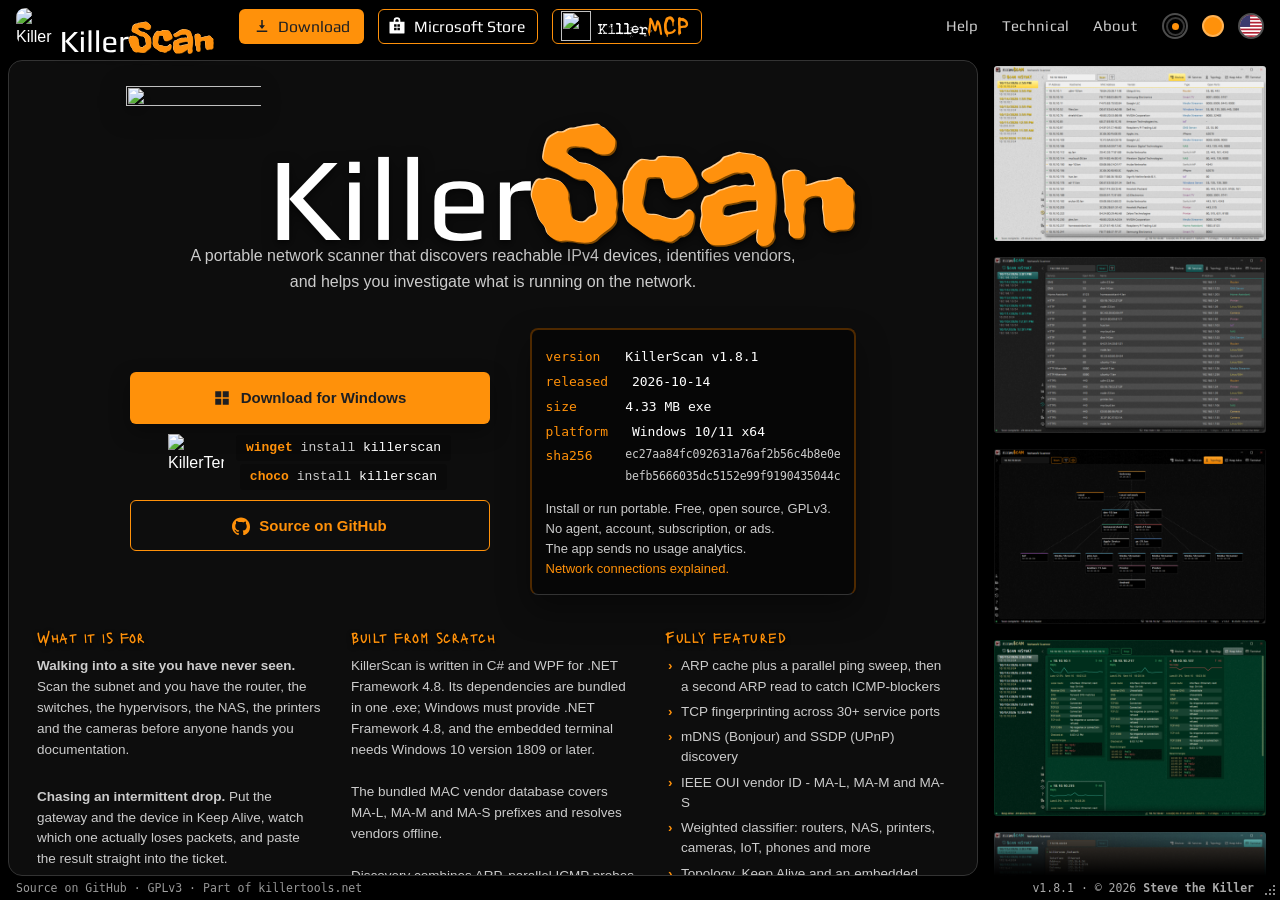
==== commit 1e7bd7be: "v1.8.2: Add Microsoft Store buttons to the website and fix phone-width overflow" ====
--- a/scan-landing/index.html
+++ b/scan-landing/index.html
@@ -109,6 +109,7 @@
 <img class="wm-logo tb-wm" src="brand/killerscan-logo-black-orange.svg" alt="KillerScan">
 </a>
 <a class="tb-dl" href="https://github.com/SteveTheKiller/KillerScan/releases/latest/download/KillerScan.exe"><svg viewBox="0 0 24 24"><path d="M11 4h2v7h3l-4 5-4-5h3V4zM5 18h14v2H5z"/></svg><span data-i18n="nav_dl">Download</span></a>
+<a class="tb-store" href="https://apps.microsoft.com/search?query=KillerScan" target="_blank" rel="noopener" title="Get KillerScan from the Microsoft Store"><svg viewBox="0 0 24 24" aria-hidden="true"><path fill-rule="evenodd" d="M3 7h18v13a1 1 0 0 1-1 1H4a1 1 0 0 1-1-1V7zm5.5 3v3h3v-3h-3zm4 0v3h3v-3h-3zm-4 4v3h3v-3h-3zm4 0v3h3v-3h-3zM8 7V5.5a4 4 0 0 1 8 0V7h-2V5.5a2 2 0 0 0-4 0V7H8z"/></svg><span>Microsoft Store</span></a>
 <a class="tb-mcp-link" href="mcp.html" aria-label="KillerMCP"><img src="mcp.png" alt="" aria-hidden="true"><span class="tb-mcp-wordmark"><span>Killer</span><span class="tb-mcp-accent">MCP</span></span></a>
 <span class="tb-spacer"></span>
 <nav class="tb-nav">
--- a/scan-landing/ks.css
+++ b/scan-landing/ks.css
@@ -320,6 +320,7 @@
   .tb-spacer { display: none; }
   /* Row 1: home logo on the left, download button pushed to the right */
   .tb-dl { margin-left: auto; padding: 7px 13px; font-size: 12px; }
+  .topbar .tb-store { display: none; }
   /* Row 2: section nav on its own full-width centered line */
   .topbar .tb-nav { order: 1; flex-basis: 100%; justify-content: center; gap: 2px; padding-top: 7px; border-top: 1px solid var(--border); }
   .tb-nav a { padding: 6px 10px; font-size: 13.5px; }
@@ -338,16 +339,17 @@
 .tb-nav a:hover { color: var(--text); background: color-mix(in srgb, var(--accent) 12%, transparent); filter: none; }
 .tb-nav a.on { color: var(--accent); }
 /* Header download button */
-.tb-dl { display: inline-flex; align-items: center; gap: 7px; margin-left: 10px; background: var(--btn); color: var(--btn-text); font-size: 13px; font-weight: 700; padding: 7px 15px; border-radius: 6px; box-shadow: 0 4px 12px rgba(0,0,0,0.3); transition: filter 0.15s, transform 0.1s, box-shadow 0.15s; }
+.tb-dl { display: inline-flex; align-items: center; gap: 7px; margin-left: 10px; background: var(--btn); color: var(--btn-text); min-height: 35px; font-family: var(--kt-font-ui); font-size: 19px; font-weight: normal; line-height: 1; white-space: nowrap; padding: 0 14px; border-radius: 6px; box-shadow: 0 4px 12px rgba(0,0,0,0.3); transition: filter 0.15s, transform 0.1s, box-shadow 0.15s; }
 .tb-dl:hover { filter: brightness(1.1); color: var(--btn-text); transform: translateY(-1px); box-shadow: 0 7px 16px rgba(0,0,0,0.4); }
 .tb-dl:active { transform: translateY(1px); box-shadow: 0 2px 6px rgba(0,0,0,0.3); }
-.tb-dl svg { width: 14px; height: 14px; fill: currentColor; }
+.tb-dl svg { width: 18px; height: 18px; fill: currentColor; }
 
 /* Shared KillerMCP topbar link */
-.tb-mcp-link { display: inline-flex; align-items: center; gap: 7px; min-height: 35px; padding: 0 12px 0 8px; border: 1px solid var(--accent); border-radius: 6px; background: transparent; color: var(--text); font-family: var(--kt-font-ui); font-size: 19px; line-height: 1; text-decoration: none; white-space: nowrap; box-shadow: 0 3px 8px rgba(0,0,0,0.25); transition: transform 0.12s, box-shadow 0.15s, border-color 0.12s; }
-.tb-mcp-link:hover { color: var(--text); border-color: color-mix(in srgb, var(--accent) 72%, var(--text)); transform: translateY(-1px); box-shadow: 0 7px 14px rgba(0,0,0,0.4); filter: none; }
+.tb-mcp-link, .tb-store { display: inline-flex; align-items: center; gap: 7px; min-height: 35px; padding: 0 12px 0 8px; border: 1px solid var(--accent); border-radius: 6px; background: transparent; color: var(--text); font-family: var(--kt-font-ui); font-size: 19px; line-height: 1; text-decoration: none; white-space: nowrap; box-shadow: 0 3px 8px rgba(0,0,0,0.25); transition: transform 0.12s, box-shadow 0.15s, border-color 0.12s; }
+.tb-mcp-link:hover, .tb-store:hover { color: var(--text); border-color: color-mix(in srgb, var(--accent) 72%, var(--text)); transform: translateY(-1px); box-shadow: 0 7px 14px rgba(0,0,0,0.4); filter: none; }
 .tb-mcp-link.on { box-shadow: 0 0 0 1px color-mix(in srgb, var(--accent) 35%, transparent), 0 3px 8px rgba(0,0,0,0.25); }
 .tb-mcp-link img { width: 30px; height: 30px; object-fit: contain; filter: drop-shadow(0 2px 3px rgba(0,0,0,0.5)); }
+.tb-store svg { width: 20px; height: 20px; fill: currentColor; flex: 0 0 auto; }
 .tb-mcp-wordmark { display: inline-flex; align-items: baseline; }
 .tb-mcp-wordmark > span:first-child { font-family: var(--kt-font-wordmark); }
 .tb-mcp-accent { position: relative; top: 0; color: var(--accent); font-family: var(--kt-font-accent); font-size: 1.28em; line-height: 1; text-shadow: 0 1px 2px rgba(0,0,0,0.45); }
@@ -500,22 +502,6 @@
     max-width: 100%;
   }
 
-  .hero .hero-lockup {
-    flex-direction: column;
-  }
-
-  .hero .hero-icon {
-    width: auto !important;
-    height: min(30vw, 116px) !important;
-    max-width: 100% !important;
-  }
-
-  .hero .hero-lockup .wm-logo {
-    width: min(82vw, 320px) !important;
-    height: auto !important;
-    max-width: calc(100vw - 32px) !important;
-  }
-
   body .mcp-brand {
     gap: 6px !important;
   }
@@ -616,6 +602,9 @@
 @media (max-width: 600px) {
   body img.tb-wm { height: 38.1445px; margin: -1.3457px 0 -8.2166px; }
   body .engine-lockup img.wm-logo { height: 65.3906px; }
+}
+@media (max-width: 560px) {
+  body .hero-info .hash { white-space: normal; overflow-wrap: anywhere; }
 }
 
 /* Shared reading sizes for help, technical pages and engine documentation. */
@@ -712,6 +701,8 @@
 html[data-yellow-outline] .tb-nav a:hover,
 html[data-yellow-outline] .tb-mcp-link,
 html[data-yellow-outline] .tb-mcp-link:hover,
+html[data-yellow-outline] .tb-store,
+html[data-yellow-outline] .tb-store:hover,
 html[data-yellow-outline] .acc-pop .acc-pop-label,
 html[data-yellow-outline] .hero-info .v,
 html[data-yellow-outline] .hero-info .hash,
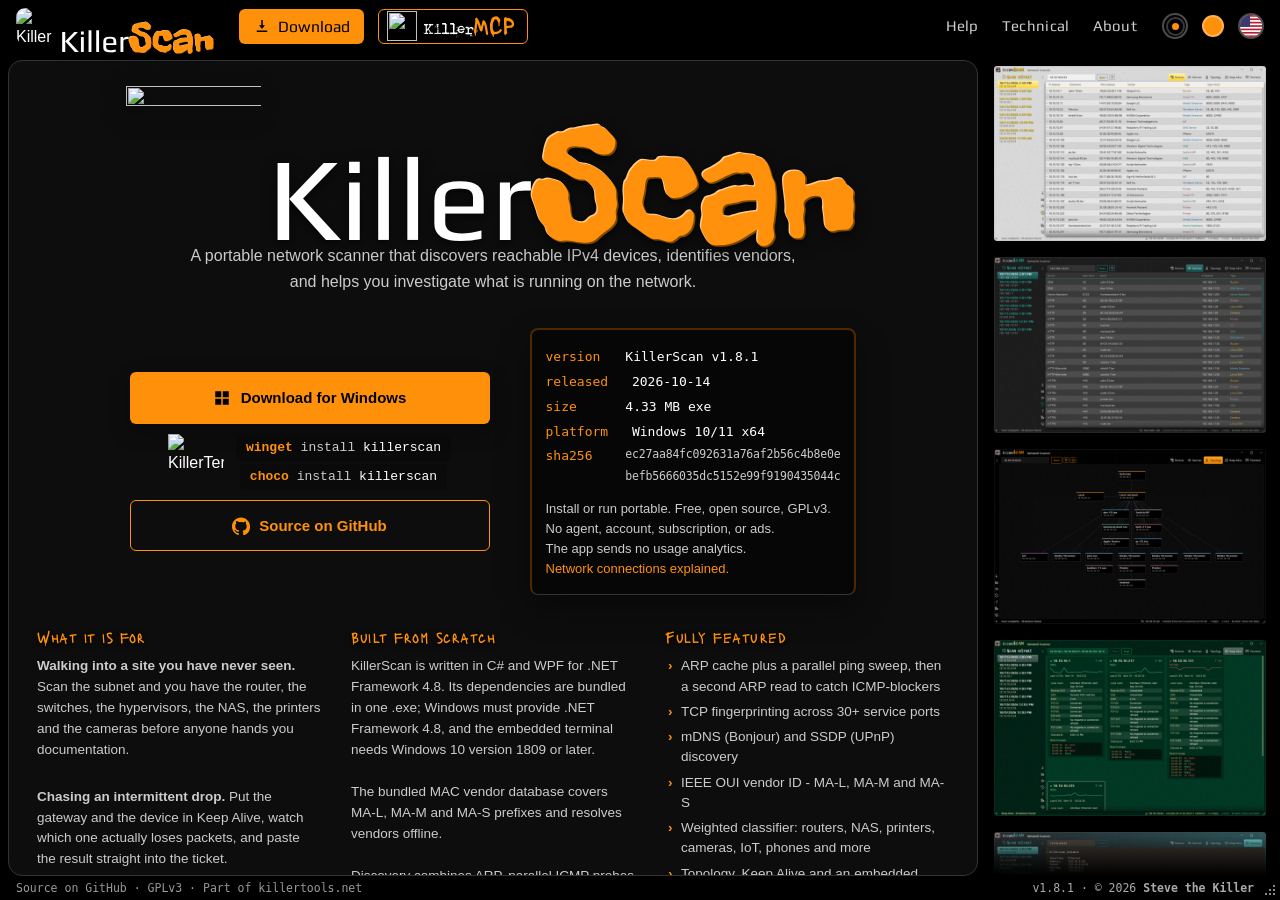
==== commit 67928acd: "Add Slovenian app localization and online help" ====
--- a/scan-landing/index.html
+++ b/scan-landing/index.html
@@ -23,7 +23,7 @@
 <meta name="twitter:description" data-i18n-content="page_index_description" content="Discover reachable IPv4 devices, identify vendors and services, monitor connections, and export results with KillerScan for Windows.">
 <meta name="twitter:image" content="https://killerscan.net/og-image.png">
 <script defer src="https://koya.thekiller.net/script.js" data-website-id="4589e763-30f4-42b8-a31d-3af4cc9a2882"></script>
-<link rel="stylesheet" href="ks.css?v=20261016-accent-text">
+<link rel="stylesheet" href="ks.css?v=20260930-sidebar">
 <link rel="stylesheet" href="feature-carousel.css?v=2">
 <style>
 /* ---- Page-specific (landing) ---- */
@@ -109,7 +109,6 @@
 <img class="wm-logo tb-wm" src="brand/killerscan-logo-black-orange.svg" alt="KillerScan">
 </a>
 <a class="tb-dl" href="https://github.com/SteveTheKiller/KillerScan/releases/latest/download/KillerScan.exe"><svg viewBox="0 0 24 24"><path d="M11 4h2v7h3l-4 5-4-5h3V4zM5 18h14v2H5z"/></svg><span data-i18n="nav_dl">Download</span></a>
-<a class="tb-store" href="https://apps.microsoft.com/search?query=KillerScan" target="_blank" rel="noopener" title="Get KillerScan from the Microsoft Store"><svg viewBox="0 0 24 24" aria-hidden="true"><path fill-rule="evenodd" d="M3 7h18v13a1 1 0 0 1-1 1H4a1 1 0 0 1-1-1V7zm5.5 3v3h3v-3h-3zm4 0v3h3v-3h-3zm-4 4v3h3v-3h-3zm4 0v3h3v-3h-3zM8 7V5.5a4 4 0 0 1 8 0V7h-2V5.5a2 2 0 0 0-4 0V7H8z"/></svg><span>Microsoft Store</span></a>
 <a class="tb-mcp-link" href="mcp.html" aria-label="KillerMCP"><img src="mcp.png" alt="" aria-hidden="true"><span class="tb-mcp-wordmark"><span>Killer</span><span class="tb-mcp-accent">MCP</span></span></a>
 <span class="tb-spacer"></span>
 <nav class="tb-nav">
@@ -158,7 +157,7 @@
 <button class="lang-item" data-lang="hu">Magyar</button>
 <button class="lang-item" data-lang="it">Italiano</button>
 <button class="lang-item" data-lang="pt">Portugu&#234;s (Brasil)</button><button class="lang-item" data-lang="ru">&#1056;&#1091;&#1089;&#1089;&#1082;&#1080;&#1081;</button>
-<button class="lang-item" data-lang="tr">Türkçe</button>
+<button class="lang-item" data-lang="sl">Slovenščina</button><button class="lang-item" data-lang="tr">Türkçe</button>
 <button class="lang-item" data-lang="uk">&#1059;&#1082;&#1088;&#1072;&#1111;&#1085;&#1089;&#1100;&#1082;&#1072;</button><button class="lang-item" data-lang="vi">Ti&#7871;ng Vi&#7879;t</button>
 <button class="lang-item" data-lang="zh-cn">&#20013;&#25991; (&#31616;&#20307;)</button>
 <button class="lang-item" data-lang="zh">&#20013;&#25991; (&#32321;&#39636;)</button>
@@ -268,9 +267,9 @@
 </div>
 <div class="egg-toast" id="eggToast"></div>
 
-<script src="ks-i18n.js?v=24"></script>
-<script src="ks.js?v=20261016-accent-text"></script>
-<script src="feature-carousel.js?v=3"></script>
+<script src="ks-i18n.js?v=23"></script>
+<script src="ks.js?v=20260926-theme-sync-sl"></script>
+<script src="feature-carousel.js?v=2"></script>
 <script>
 (function () {
   // Screenshot strip: tries screenshots/01.png .. NN.png, drops any that 404, and shows a
@@ -280,15 +279,15 @@
   // these are alt/title/aria-label text rather than DOM nodes, so applyLang cannot reach them and
   // the kscan-languagechange event re-applies them instead.
   var descriptionsEn = [
-    'The device list beside the scan history sidebar, in the Light theme with the Yellow accent',
-    'The services view listing every open port by service, in the Dark theme with the Teal accent',
-    'Network topology with the scan history sidebar collapsed, in the Black theme with the Orange accent',
-    'Keep Alive watching four hosts with reply graphs, open ports and recent changes, in the Greed theme',
-    'The built-in terminal after a network lookup and a ping, in the Sepulchre theme',
-    'The export menu over the device list, in the Cyanotic theme',
-    'Saved scan profiles in the sidebar, localized in German, in the Decay theme',
-    'The device filter showing only media streamers, with the theme menu open, in the Malaise theme',
-    'Standalone HTML export of scan results, sortable and re-themeable in the browser, in the Blood theme'
+    'The device list with the scan history sidebar open, in the Black theme',
+    'The services view with large toolbar icons labeled underneath, in the Light theme with the Blue accent',
+    'Network topology with the export menu open and an icon-only toolbar, in the Dark theme with the Magenta accent and Film Grain off',
+    'Keep Alive watching four hosts with a text-only toolbar, in the Ectoplasm theme with Film Grain off',
+    'The built-in terminal at 120% app zoom, in the 98SE theme',
+    'Saved scan profiles in the sidebar, localized in German, in the Mourning theme',
+    'The theme menu with Film Grain switched off over the services view at 115% app zoom, in the Cyanotic theme',
+    'Standalone HTML export of scan results, sortable and re-themeable in the browser',
+    'Headless command-line scan with color-coded results in a terminal'
   ];
   var MAX = descriptionsEn.length;
 
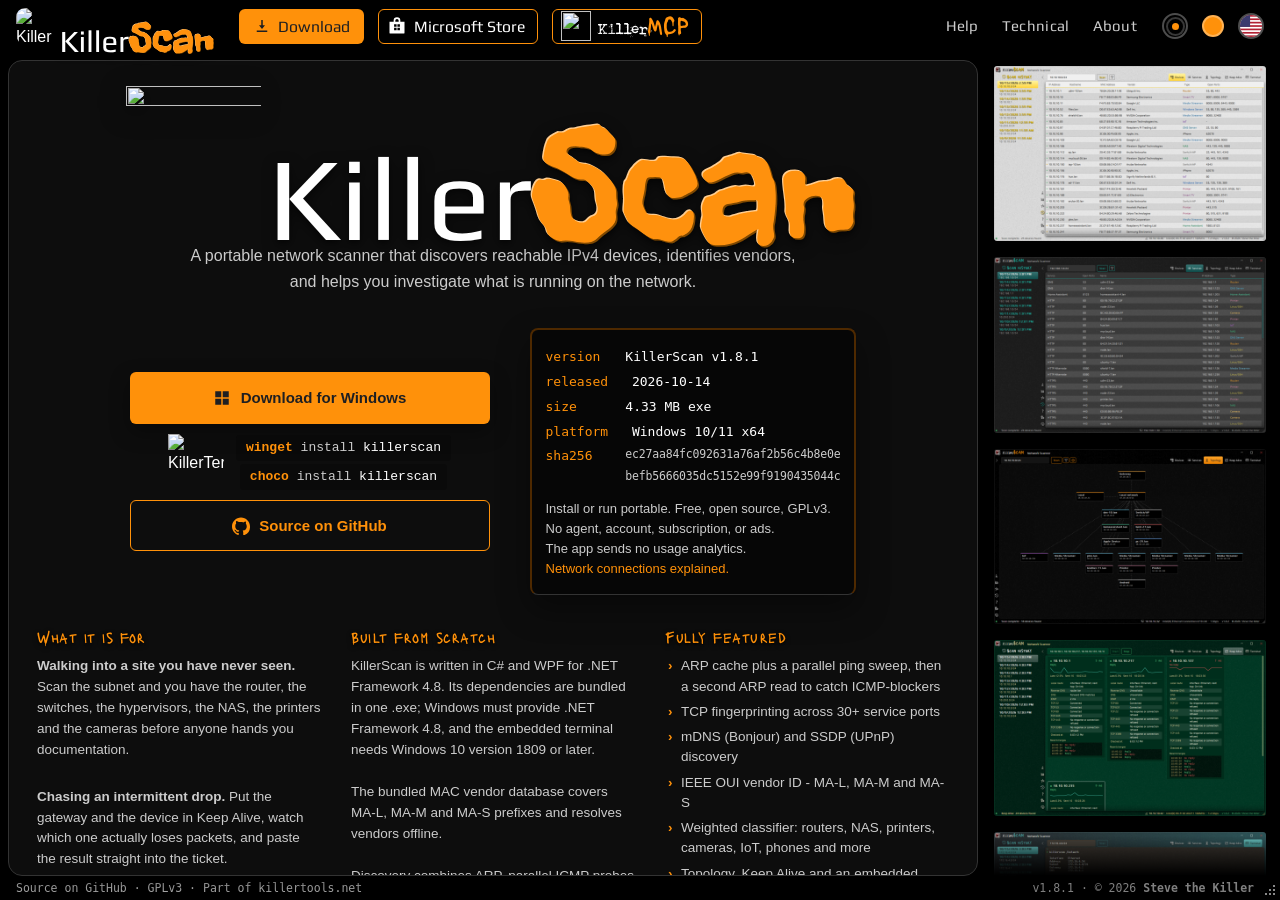
==== commit 3388b558: "v1.8.2: Outline Light Orange like Light Yellow, keep the dark Red accent a true red on buttons and l" ====
--- a/scan-landing/index.html
+++ b/scan-landing/index.html
@@ -23,7 +23,7 @@
 <meta name="twitter:description" data-i18n-content="page_index_description" content="Discover reachable IPv4 devices, identify vendors and services, monitor connections, and export results with KillerScan for Windows.">
 <meta name="twitter:image" content="https://killerscan.net/og-image.png">
 <script defer src="https://koya.thekiller.net/script.js" data-website-id="4589e763-30f4-42b8-a31d-3af4cc9a2882"></script>
-<link rel="stylesheet" href="ks.css?v=20260930-sidebar">
+<link rel="stylesheet" href="ks.css?v=20261017-contrast">
 <link rel="stylesheet" href="feature-carousel.css?v=2">
 <style>
 /* ---- Page-specific (landing) ---- */
@@ -109,6 +109,7 @@
 <img class="wm-logo tb-wm" src="brand/killerscan-logo-black-orange.svg" alt="KillerScan">
 </a>
 <a class="tb-dl" href="https://github.com/SteveTheKiller/KillerScan/releases/latest/download/KillerScan.exe"><svg viewBox="0 0 24 24"><path d="M11 4h2v7h3l-4 5-4-5h3V4zM5 18h14v2H5z"/></svg><span data-i18n="nav_dl">Download</span></a>
+<a class="tb-store" href="https://apps.microsoft.com/search?query=KillerScan" target="_blank" rel="noopener" title="Get KillerScan from the Microsoft Store"><svg viewBox="0 0 24 24" aria-hidden="true"><path fill-rule="evenodd" d="M3 7h18v13a1 1 0 0 1-1 1H4a1 1 0 0 1-1-1V7zm5.5 3v3h3v-3h-3zm4 0v3h3v-3h-3zm-4 4v3h3v-3h-3zm4 0v3h3v-3h-3zM8 7V5.5a4 4 0 0 1 8 0V7h-2V5.5a2 2 0 0 0-4 0V7H8z"/></svg><span>Microsoft Store</span></a>
 <a class="tb-mcp-link" href="mcp.html" aria-label="KillerMCP"><img src="mcp.png" alt="" aria-hidden="true"><span class="tb-mcp-wordmark"><span>Killer</span><span class="tb-mcp-accent">MCP</span></span></a>
 <span class="tb-spacer"></span>
 <nav class="tb-nav">
@@ -134,12 +135,12 @@
 <button class="acc-toggle" id="accentToggle" aria-haspopup="true" aria-expanded="false" title="Accent color"></button>
 <div class="acc-pop" id="accentPop" hidden role="group" aria-label="Accent color">
 <span class="acc-pop-label" data-i18n="accent_label">accent:</span>
-<button class="acc" data-accent="red"    style="background:#DD504B;color:#DD504B" title="Red"></button>
+<button class="acc" data-accent="red"    style="background:#EA524C;color:#EA524C" title="Red"></button>
 <button class="acc" data-accent="orange" style="background:#E8962C;color:#E8962C" title="Orange"></button><button class="acc" data-accent="yellow" style="background:#EAD900;color:#EAD900" title="Yellow"></button>
-<button class="acc" data-accent="green"  style="background:#1EA54C;color:#1EA54C" title="Green"></button>
+<button class="acc" data-accent="green"  style="background:#22BB56;color:#22BB56" title="Green"></button>
 <button class="acc" data-accent="teal"   style="background:#1FB8A8;color:#1FB8A8" title="Teal"></button>
 <button class="acc" data-accent="blue"   style="background:#50AEE8;color:#50AEE8" title="Blue"></button>
-<button class="acc" data-accent="purple" style="background:#B982E3;color:#B982E3" title="Purple"></button><button class="acc" data-accent="magenta" style="background:#FF52C9;color:#FF52C9" title="Magenta"></button>
+<button class="acc" data-accent="purple" style="background:#C08FE6;color:#C08FE6" title="Purple"></button><button class="acc" data-accent="magenta" style="background:#FF6CD1;color:#FF6CD1" title="Magenta"></button>
 </div>
 </div>
 <div class="lang-switch" role="group" aria-label="Language">
@@ -157,7 +158,7 @@
 <button class="lang-item" data-lang="hu">Magyar</button>
 <button class="lang-item" data-lang="it">Italiano</button>
 <button class="lang-item" data-lang="pt">Portugu&#234;s (Brasil)</button><button class="lang-item" data-lang="ru">&#1056;&#1091;&#1089;&#1089;&#1082;&#1080;&#1081;</button>
-<button class="lang-item" data-lang="sl">Slovenščina</button><button class="lang-item" data-lang="tr">Türkçe</button>
+<button class="lang-item" data-lang="tr">Türkçe</button>
 <button class="lang-item" data-lang="uk">&#1059;&#1082;&#1088;&#1072;&#1111;&#1085;&#1089;&#1100;&#1082;&#1072;</button><button class="lang-item" data-lang="vi">Ti&#7871;ng Vi&#7879;t</button>
 <button class="lang-item" data-lang="zh-cn">&#20013;&#25991; (&#31616;&#20307;)</button>
 <button class="lang-item" data-lang="zh">&#20013;&#25991; (&#32321;&#39636;)</button>
@@ -267,9 +268,9 @@
 </div>
 <div class="egg-toast" id="eggToast"></div>
 
-<script src="ks-i18n.js?v=23"></script>
-<script src="ks.js?v=20260926-theme-sync-sl"></script>
-<script src="feature-carousel.js?v=2"></script>
+<script src="ks-i18n.js?v=24"></script>
+<script src="ks.js?v=20261017-contrast"></script>
+<script src="feature-carousel.js?v=3"></script>
 <script>
 (function () {
   // Screenshot strip: tries screenshots/01.png .. NN.png, drops any that 404, and shows a
@@ -279,15 +280,15 @@
   // these are alt/title/aria-label text rather than DOM nodes, so applyLang cannot reach them and
   // the kscan-languagechange event re-applies them instead.
   var descriptionsEn = [
-    'The device list with the scan history sidebar open, in the Black theme',
-    'The services view with large toolbar icons labeled underneath, in the Light theme with the Blue accent',
-    'Network topology with the export menu open and an icon-only toolbar, in the Dark theme with the Magenta accent and Film Grain off',
-    'Keep Alive watching four hosts with a text-only toolbar, in the Ectoplasm theme with Film Grain off',
-    'The built-in terminal at 120% app zoom, in the 98SE theme',
-    'Saved scan profiles in the sidebar, localized in German, in the Mourning theme',
-    'The theme menu with Film Grain switched off over the services view at 115% app zoom, in the Cyanotic theme',
-    'Standalone HTML export of scan results, sortable and re-themeable in the browser',
-    'Headless command-line scan with color-coded results in a terminal'
+    'The device list beside the scan history sidebar, in the Light theme with the Yellow accent',
+    'The services view listing every open port by service, in the Dark theme with the Teal accent',
+    'Network topology with the scan history sidebar collapsed, in the Black theme with the Orange accent',
+    'Keep Alive watching four hosts with reply graphs, open ports and recent changes, in the Greed theme',
+    'The built-in terminal after a network lookup and a ping, in the Sepulchre theme',
+    'The export menu over the device list, in the Cyanotic theme',
+    'Saved scan profiles in the sidebar, localized in German, in the Decay theme',
+    'The device filter showing only media streamers, with the theme menu open, in the Malaise theme',
+    'Standalone HTML export of scan results, sortable and re-themeable in the browser, in the Blood theme'
   ];
   var MAX = descriptionsEn.length;
 
--- a/scan-landing/ks.css
+++ b/scan-landing/ks.css
@@ -2,18 +2,18 @@
 *, *::before, *::after { margin: 0; padding: 0; box-sizing: border-box; }
 
 /* ---- Theme palettes (match the KillerScan app) ---- */
-html[data-theme="dark"]     { --bg:#333333; --surface:#2b2b2b; --panel:#3a3a3a; --sidebar:#1c1c1c; --canvas:#3a3a3a; --border:#2e2e2e; --pane-border:#2e2e2e; --dragline:#363636; --tab-edge:var(--sel,var(--btn)); --accent:#e8962c; --accent-text:#1e1f22; --text:#ededed; --text2:#bcbcbc; --muted:#a2a2a2; --footer-text:#b4b4b4; --danger:#ef4444; --grain:0.26; --btn:var(--accent); --btn-text:#1e1f22; --logo-pdf:var(--accent); --chrome:#222222; --modal:#1e1e1e; --fade:rgba(0,0,0,0.55); }
-html[data-theme="light"]    { --bg:#b8b8b8; --surface:#e8e8e8; --panel:#f3f3f3; --sidebar:#dcdcdc; --canvas:#b8b8b8; --border:#c0c0c0; --pane-border:#a8a8a8; --dragline:#a0a0a0; --tab-edge:var(--sel,var(--btn)); --accent:#18843d; --accent-text:#ffffff; --text:#1a1a1a; --text2:#555555; --muted:#666666; --footer-text:#555555; --danger:#dc2626; --grain:0.28; --btn:var(--accent); --btn-text:#ffffff; --logo-pdf:var(--accent); --chrome:#dcdcdc; --modal:#ffffff; --fade:rgba(0,0,0,0.22); }
+html[data-theme="dark"]     { --bg:#333333; --surface:#2b2b2b; --panel:#3a3a3a; --sidebar:#1c1c1c; --canvas:#3a3a3a; --border:#2e2e2e; --pane-border:#2e2e2e; --dragline:#363636; --tab-edge:var(--sel,var(--btn)); --accent:#e8962c; --accent-text:#1e1f22; --text:#ededed; --text2:#bcbcbc; --muted:#a3a3a3; --footer-text:#b4b4b4; --danger:#ef4444; --grain:0.26; --btn:var(--accent); --btn-text:#1e1f22; --logo-pdf:var(--accent); --chrome:#222222; --modal:#1e1e1e; --fade:rgba(0,0,0,0.55); }
+html[data-theme="light"]    { --bg:#b8b8b8; --surface:#e8e8e8; --panel:#f3f3f3; --sidebar:#dcdcdc; --canvas:#b8b8b8; --border:#c0c0c0; --pane-border:#a8a8a8; --dragline:#a0a0a0; --tab-edge:var(--sel,var(--btn)); --accent:#105527; --accent-text:#ffffff; --text:#1a1a1a; --text2:#494949; --muted:#494949; --footer-text:#494949; --danger:#dc2626; --grain:0.28; --btn:var(--accent); --btn-text:#ffffff; --logo-pdf:var(--accent); --chrome:#dcdcdc; --modal:#ffffff; --fade:rgba(0,0,0,0.22); }
 html[data-theme="hc"]       { --bg:#0d0d0d; --surface:#0a0a0a; --panel:#141414; --sidebar:#000000; --canvas:#0d0d0d; --border:#787878; --pane-border:#333333; --dragline:#373737; --tab-edge:var(--sel,var(--btn)); --accent:#ff910a; --accent-text:#000000; --text:#ffffff; --text2:#cccccc; --muted:#cccccc; --footer-text:#aaaaaa; --danger:#ff4444; --grain:0.08; --btn:var(--accent); --btn-text:#000000; --logo-pdf:var(--accent); --chrome:#000000; --modal:#000000; --fade:rgba(0,0,0,0.75); }
-html[data-theme="blood"]    { --bg:#4a1f20; --surface:#321416; --panel:#321416; --sidebar:#1e0a0b; --canvas:#4a1f20; --border:#361619; --pane-border:#3a1a1d; --dragline:#3e1e21; --tab-edge:rgba(255,255,255,0.27); --accent:#ffffff; --accent-text:#450002; --text:#fffde8; --text2:#b09e9c; --muted:#f8c99e; --footer-text:#b09e9c; --danger:#ff6666; --grain:0.32; --btn:#1ea54c; --btn-text:#ffffff; --logo-pdf:#1ea54c; --chrome:#240c0d; --modal:#1e0a0b; --fade:rgba(0,0,0,0.6); }
-html[data-theme="greed"]    { --bg:#0a5234; --surface:#003824; --panel:#003824; --sidebar:#001e13; --canvas:#0a5234; --border:#07371f; --pane-border:#07371f; --dragline:#0b3b23; --tab-edge:rgba(255,255,255,0.27); --accent:#ffffff; --accent-text:#002819; --text:#fffde8; --text2:#a6a99a; --muted:#e0d49a; --footer-text:#a6a99a; --danger:#ff6666; --grain:0.26; --btn:#e6b800; --btn-text:#1a1a1a; --logo-pdf:#1ea54c; --chrome:#002115; --modal:#001e13; --fade:rgba(0,0,0,0.6); }
-html[data-theme="cyanotic"] { --bg:#0a4a6e; --surface:#002e48; --panel:#002e48; --sidebar:#001a28; --canvas:#0a4a6e; --border:#093250; --pane-border:#093250; --dragline:#0d3654; --tab-edge:rgba(255,255,255,0.27); --accent:#ffffff; --accent-text:#001e2e; --text:#fffde8; --text2:#9ba3ac; --muted:#e0d49a; --footer-text:#9ba3ac; --danger:#ff6666; --grain:0.26; --btn:#1ea54c; --btn-text:#ffffff; --logo-pdf:#1ea54c; --chrome:#001a28; --modal:#001624; --fade:rgba(0,0,0,0.6); }
+html[data-theme="blood"]    { --bg:#4a1f20; --surface:#321416; --panel:#321416; --sidebar:#1e0a0b; --canvas:#4a1f20; --border:#361619; --pane-border:#3a1a1d; --dragline:#3e1e21; --tab-edge:rgba(255,255,255,0.27); --accent:#ffffff; --accent-text:#450002; --text:#fffde8; --text2:#b09e9c; --muted:#f8c99e; --footer-text:#b09e9c; --danger:#ff6666; --grain:0.32; --btn:#1ea54c; --btn-text:#1e1f22; --logo-pdf:#1ea54c; --chrome:#240c0d; --modal:#1e0a0b; --fade:rgba(0,0,0,0.6); }
+html[data-theme="greed"]    { --bg:#0a5234; --surface:#003824; --panel:#003824; --sidebar:#001e13; --canvas:#0a5234; --border:#07371f; --pane-border:#07371f; --dragline:#0b3b23; --tab-edge:rgba(255,255,255,0.27); --accent:#ffffff; --accent-text:#002819; --text:#fffde8; --text2:#b4b7aa; --muted:#e0d49a; --footer-text:#b4b7aa; --danger:#ff6666; --grain:0.26; --btn:#e6b800; --btn-text:#1a1a1a; --logo-pdf:#1ea54c; --chrome:#002115; --modal:#001e13; --fade:rgba(0,0,0,0.6); }
+html[data-theme="cyanotic"] { --bg:#0a4a6e; --surface:#002e48; --panel:#002e48; --sidebar:#001a28; --canvas:#0a4a6e; --border:#093250; --pane-border:#093250; --dragline:#0d3654; --tab-edge:rgba(255,255,255,0.27); --accent:#ffffff; --accent-text:#001e2e; --text:#fffde8; --text2:#adb4bb; --muted:#e0d49a; --footer-text:#adb4bb; --danger:#ff6666; --grain:0.26; --btn:#1ea54c; --btn-text:#1e1f22; --logo-pdf:#1ea54c; --chrome:#001a28; --modal:#001624; --fade:rgba(0,0,0,0.6); }
 html[data-theme="ectoplasm"] { --bg:#5e1764; --surface:#314548; --panel:#293c3f; --sidebar:#314548; --canvas:#293c3f; --border:#109fa3; --pane-border:#096366; --dragline:#096366; --tab-edge:#bd00c6; --accent:#ead900; --accent-text:#1e1f22; --text:#f4f4f0; --text2:#d7d7cf; --muted:#b4b6b1; --footer-text:#b4b6b1; --danger:#ff5a67; --grain:0.28; --btn:#ead900; --btn-text:#1e1f22; --logo-pdf:#e8962c; --chrome:#314548; --modal:#293c3f; --fade:rgba(0,0,0,0.58); }
-html[data-theme="decay"]    { --bg:#3b3f46; --surface:#514e48; --panel:#403f3b; --sidebar:#514e48; --canvas:#403f3b; --border:#6b705c; --pane-border:#5c554c; --dragline:#5c554c; --tab-edge:#8a8a78; --accent:#b8aa7c; --accent-text:#202321; --text:#f2f4f3; --text2:#d8cfb5; --muted:#b5ad9e; --footer-text:#b5ad9e; --danger:#d86b68; --grain:0.3; --btn:#b8aa7c; --btn-text:#202321; --logo-pdf:#e8962c; --chrome:#514e48; --modal:#403f3b; --fade:rgba(0,0,0,0.58); }
-html[data-theme="malaise"]  { --bg:#563343; --surface:#3f4947; --panel:#303638; --sidebar:#3f4947; --canvas:#303638; --border:#4a5154; --pane-border:#394742; --dragline:#394742; --tab-edge:#a0ffe6; --accent:#ff6f91; --accent-text:#292c31; --text:#f2f4f3; --text2:#d8cfb5; --muted:#b6ad9e; --footer-text:#b6ad9e; --danger:#ff5b67; --grain:0.3; --btn:#ff6f91; --btn-text:#292c31; --logo-pdf:#e8962c; --chrome:#3f4947; --modal:#343b3d; --fade:rgba(0,0,0,0.58); }
-html[data-theme="sepulchre"] { --bg:#25282b; --surface:#454039; --panel:#3a352f; --sidebar:#454039; --canvas:#3a352f; --border:#835a30; --pane-border:#4d3d2b; --dragline:#4d3d2b; --tab-edge:#292d2f; --accent:#4faaa8; --accent-text:#1e2424; --text:#f4f4f0; --text2:#d7d7cf; --muted:#b4b6b1; --footer-text:#b4b6b1; --danger:#dc6666; --grain:0.32; --btn:#4faaa8; --btn-text:#1e2424; --logo-pdf:#e8962c; --chrome:#454039; --modal:#3a352f; --fade:rgba(0,0,0,0.62); }
-html[data-theme="delirium"] { --bg:#641d25; --surface:#3e3c50; --panel:#343344; --sidebar:#3e3c50; --canvas:#343344; --border:#8e101c; --pane-border:#5c527d; --dragline:#5c527d; --tab-edge:#cf1020; --accent:#dd8500; --accent-text:#1e1f22; --text:#f4f4f0; --text2:#d7d7cf; --muted:#b4b6b1; --footer-text:#b4b6b1; --danger:#ff5360; --grain:0.32; --btn:#dd8500; --btn-text:#1e1f22; --logo-pdf:#e8962c; --chrome:#3e3c50; --modal:#343344; --fade:rgba(0,0,0,0.62); }
-html[data-theme="mourning"] { --bg:#3b3642; --surface:#34373e; --panel:#554c5d; --sidebar:#34373e; --canvas:#554c5d; --border:#756b79; --pane-border:#756b79; --dragline:#756b79; --tab-edge:#a0ffe6; --accent:#ff6f91; --accent-text:#292c31; --text:#f4f4f0; --text2:#d7d7cf; --muted:#b4b6b1; --footer-text:#b4b6b1; --danger:#ff5360; --grain:0.34; --btn:#ff6f91; --btn-text:#292c31; --logo-pdf:#e8962c; --chrome:#34373e; --modal:#554c5d; --fade:rgba(0,0,0,0.62); }
+html[data-theme="decay"]    { --bg:#3b3f46; --surface:#514e48; --panel:#403f3b; --sidebar:#514e48; --canvas:#403f3b; --border:#6b705c; --pane-border:#5c554c; --dragline:#5c554c; --tab-edge:#8a8a78; --accent:#d1c8aa; --accent-text:#202321; --text:#f2f4f3; --text2:#d8cfb5; --muted:#cdc7bd; --footer-text:#cdc7bd; --danger:#d86b68; --grain:0.3; --btn:#d1c8aa; --btn-text:#202321; --logo-pdf:#e8962c; --chrome:#514e48; --modal:#403f3b; --fade:rgba(0,0,0,0.58); }
+html[data-theme="malaise"]  { --bg:#563343; --surface:#3f4947; --panel:#303638; --sidebar:#3f4947; --canvas:#303638; --border:#4a5154; --pane-border:#394742; --dragline:#394742; --tab-edge:#a0ffe6; --accent:#ffb4c6; --accent-text:#292c31; --text:#f2f4f3; --text2:#d8cfb5; --muted:#cec8bd; --footer-text:#cec8bd; --danger:#ff5b67; --grain:0.3; --btn:#ffb4c6; --btn-text:#292c31; --logo-pdf:#e8962c; --chrome:#3f4947; --modal:#343b3d; --fade:rgba(0,0,0,0.58); }
+html[data-theme="sepulchre"] { --bg:#25282b; --surface:#454039; --panel:#3a352f; --sidebar:#454039; --canvas:#3a352f; --border:#835a30; --pane-border:#4d3d2b; --dragline:#4d3d2b; --tab-edge:#292d2f; --accent:#8ccac8; --accent-text:#1e2424; --text:#f4f4f0; --text2:#d7d7cf; --muted:#bdbfba; --footer-text:#bdbfba; --danger:#dc6666; --grain:0.32; --btn:#8ccac8; --btn-text:#1e2424; --logo-pdf:#e8962c; --chrome:#454039; --modal:#3a352f; --fade:rgba(0,0,0,0.62); }
+html[data-theme="delirium"] { --bg:#641d25; --surface:#3e3c50; --panel:#343344; --sidebar:#3e3c50; --canvas:#343344; --border:#8e101c; --pane-border:#5c527d; --dragline:#5c527d; --tab-edge:#cf1020; --accent:#f29200; --accent-text:#1e1f22; --text:#f4f4f0; --text2:#d7d7cf; --muted:#b4b6b1; --footer-text:#b4b6b1; --danger:#ff5360; --grain:0.32; --btn:#f29200; --btn-text:#1e1f22; --logo-pdf:#e8962c; --chrome:#3e3c50; --modal:#343344; --fade:rgba(0,0,0,0.62); }
+html[data-theme="mourning"] { --bg:#3b3642; --surface:#34373e; --panel:#554c5d; --sidebar:#34373e; --canvas:#554c5d; --border:#756b79; --pane-border:#756b79; --dragline:#756b79; --tab-edge:#a0ffe6; --accent:#ffa9bd; --accent-text:#292c31; --text:#f4f4f0; --text2:#d7d7cf; --muted:#c0c1bd; --footer-text:#c0c1bd; --danger:#ff5360; --grain:0.34; --btn:#ffa9bd; --btn-text:#292c31; --logo-pdf:#e8962c; --chrome:#34373e; --modal:#554c5d; --fade:rgba(0,0,0,0.62); }
 /* The app paints its signature palette on the outer window and keeps the reading pane solid. */
 html[data-theme="ectoplasm"] { --bg:#293c3f; --sidebar:linear-gradient(90deg,#5e1764 0%,#25232b 100%); }
 html[data-theme="decay"] { --bg:#403f3b; --sidebar:linear-gradient(90deg,#3b3f46 0%,#50564b 100%); }
@@ -41,9 +41,9 @@
 html[data-theme="mourning"] { --tab-edge:rgba(255,111,145,.42); }
 /* Delirium downloads rest orange and turn yellow when focused/hovered. */
 html[data-theme="delirium"] .tb-dl:hover,
-html[data-theme="delirium"] body .download-btn:hover { background:#ffad2f; color:#1e1f22; filter:none; }
+html[data-theme="delirium"] body .download-btn:hover { background:#ffa112; color:#1e1f22; filter:none; }
 html[data-theme="malaise"] .tb-dl:hover,
-html[data-theme="malaise"] body .download-btn:hover { background:#ff9fba; color:#292c31; filter:none; }
+html[data-theme="malaise"] body .download-btn:hover { background:#ffd3dd; color:#292c31; filter:none; }
 
 html { --scroll-thumb: var(--accent); --scroll-thumb-hover: color-mix(in srgb, var(--accent) 82%, var(--text)); background: var(--bg); height: 100%; }
 body { font-family: -apple-system, BlinkMacSystemFont, 'Segoe UI', Roboto, sans-serif; background: var(--bg); color: var(--text); line-height: 1.6; height: 100%; overflow: hidden; display: flex; flex-direction: column; position: relative; isolation: isolate; transition: background-color 0.2s, color 0.2s; }
@@ -128,15 +128,15 @@
 .swatch:hover { transform: scale(1.15); }
 .swatch[aria-pressed="true"] { border-color: var(--accent); box-shadow: 0 0 0 2px var(--accent); }
 .swatch::after { content: ""; position: absolute; inset: 4px; border-radius: 50%; background: var(--sw-accent); }
-.sw-dark { background:#2b2b2b; --sw-accent:#1ea54c; } .sw-light { background:#e8e8e8; --sw-accent:#18843d; }
+.sw-dark { background:#2b2b2b; --sw-accent:#1ea54c; } .sw-light { background:#e8e8e8; --sw-accent:#105527; }
 .sw-hc { background:#000; --sw-accent:#00ff66; } .sw-blood { background:#73000e; --sw-accent:#f8c99e; }
 .sw-greed { background:#004d32; --sw-accent:#e0d49a; } .sw-cyanotic { background:#003450; --sw-accent:#e0d49a; }
 .sw-ectoplasm { background:#5e1764; --sw-accent:#ead900; }
-.sw-decay { background:#403f3b; --sw-accent:#b8aa7c; }
-.sw-malaise { background:#563343; --sw-accent:#ff6f91; }
-.sw-sepulchre { background:#3a352f; --sw-accent:#4faaa8; }
-.sw-delirium { background:#641d25; --sw-accent:#dd8500; }
-.sw-mourning { background:#554c5d; --sw-accent:#ff6f91; }
+.sw-decay { background:#403f3b; --sw-accent:#d1c8aa; }
+.sw-malaise { background:#563343; --sw-accent:#ffb4c6; }
+.sw-sepulchre { background:#3a352f; --sw-accent:#8ccac8; }
+.sw-delirium { background:#641d25; --sw-accent:#f29200; }
+.sw-mourning { background:#554c5d; --sw-accent:#ffa9bd; }
 .acc { width: 17px; height: 17px; border-radius: 50%; cursor: pointer; border: 2px solid rgba(255,255,255,0.25); padding: 0; transition: transform 0.12s; }
 html[data-theme="light"] .acc[data-accent="yellow"] { background: #EAD900 !important; color: #EAD900 !important; filter: drop-shadow(0 1px 2px rgba(0,0,0,0.55)); }
 .acc:hover { transform: scale(1.18); }
@@ -232,7 +232,7 @@
 .statusbar::before { content: ""; position: absolute; right: 5px; bottom: 5px; width: 2px; height: 2px; background: var(--footer-text); box-shadow: -4px 0 var(--footer-text), -8px 0 var(--footer-text), 0 -4px var(--footer-text), -4px -4px var(--footer-text), 0 -8px var(--footer-text); opacity: .8; pointer-events: none; z-index: 7; }
 .statusbar > * { position: relative; z-index: 7; }
 /* Keep the right-side text clear of the corner grip (family standard spacing) */
-.statusbar .right { padding-right: 10px; }
+.statusbar .right { padding-right: 10px; opacity: .75; }
 .statusbar a { color: var(--footer-text); }
 .statusbar a:hover { color: var(--accent); }
 .statusbar .right b { color: var(--logo-pdf); font-weight: 600; }
@@ -781,3 +781,23 @@
 html[data-yellow-outline] .mcp-download:focus-visible {
   text-shadow: none !important;
 }
+/* Top bar fit (see the top bar fit script): one row at every width. The Store and KillerMCP
+   buttons shrink to their logos, then items move into the More menu, instead of wrapping. */
+.topbar { flex-wrap: nowrap !important; min-width: 0; max-width: 100%; }
+.topbar > * { flex-shrink: 0; }
+.topbar .tb-nav { order: 0 !important; flex: 0 0 auto !important; flex-wrap: nowrap !important; padding-top: 0 !important; border-top: 0 !important; }
+.topbar > .tb-store { display: inline-flex !important; }
+.topbar.tb-compact > .tb-store > span,
+.topbar.tb-compact > .tb-mcp-link > .tb-mcp-wordmark,
+.topbar.tb-dl-icon > .tb-dl > span { display: none; }
+.topbar.tb-compact > .tb-store, .topbar.tb-compact > .tb-mcp-link { gap: 0; padding: 0 6px; }
+.tb-more { position: relative; display: inline-flex; align-items: center; }
+.tb-more[hidden] { display: none; }
+.tb-more-toggle { display: inline-flex; align-items: center; justify-content: center; width: 35px; height: 35px; padding: 0; border: 1px solid var(--accent); border-radius: 6px; background: transparent; color: var(--text); cursor: pointer; }
+.tb-more-toggle:hover, .tb-more-toggle[aria-expanded="true"] { border-color: color-mix(in srgb, var(--accent) 72%, var(--text)); }
+.tb-more-toggle svg { width: 18px; height: 18px; fill: currentColor; }
+.tb-more-menu > a { display: flex; align-items: center; gap: 8px; width: 100%; min-height: 0; margin: 0; padding: 7px 12px; border: 0; border-radius: 6px; background: none; box-shadow: none; transform: none; color: var(--text); font-size: 13px; line-height: 1.4; text-decoration: none; white-space: nowrap; }
+.tb-more-menu > a:hover { background: var(--accent-dim); transform: none; box-shadow: none; filter: none; }
+.tb-more-menu > a img { width: 22px; height: 22px; }
+.tb-more-menu > a svg { width: 18px; height: 18px; }
+html[data-yellow-outline] .tb-more-menu > a { text-shadow: none !important; }
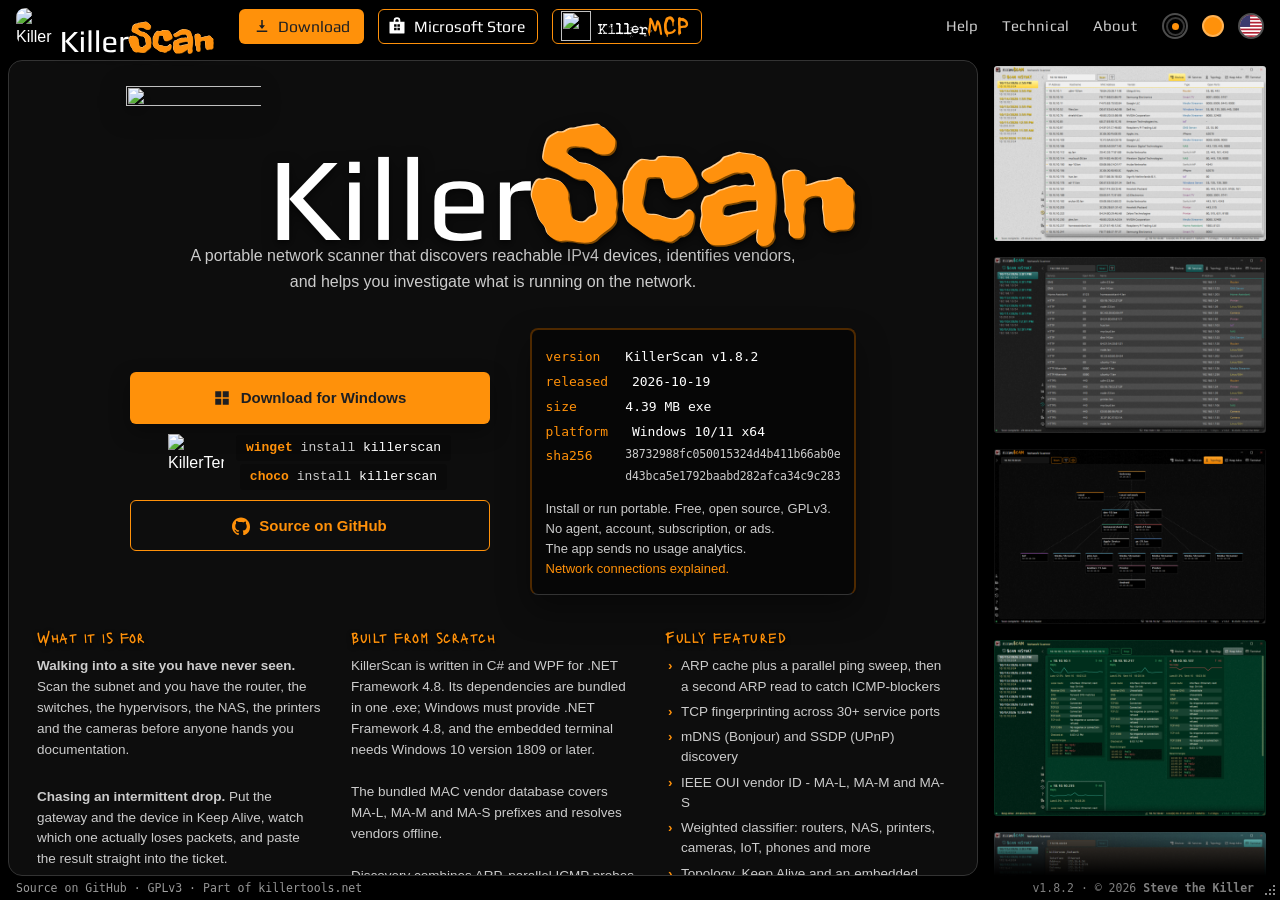
==== commit f98a897f: "v1.8.2: site and README release info" ====
--- a/scan-landing/index.html
+++ b/scan-landing/index.html
@@ -190,11 +190,11 @@
 <a href="https://github.com/SteveTheKiller/KillerScan" class="gh-btn" target="_blank" rel="noopener"><svg viewBox="0 0 24 24"><path d="M12 .5C5.37.5 0 5.87 0 12.5c0 5.29 3.44 9.77 8.2 11.36.6.11.82-.26.82-.58v-2.04c-3.34.72-4.04-1.61-4.04-1.61-.55-1.38-1.34-1.75-1.34-1.75-1.09-.74.08-.73.08-.73 1.2.08 1.84 1.24 1.84 1.24 1.07 1.84 2.81 1.31 3.5 1 .11-.78.42-1.31.76-1.61-2.67-.3-5.47-1.33-5.47-5.93 0-1.31.47-2.38 1.24-3.22-.13-.3-.54-1.52.11-3.17 0 0 1.01-.32 3.3 1.23A11.5 11.5 0 0112 6.8c1.02 0 2.05.14 3 .4 2.29-1.55 3.3-1.23 3.3-1.23.65 1.65.24 2.87.12 3.17.77.84 1.23 1.91 1.23 3.22 0 4.61-2.8 5.63-5.48 5.92.43.37.81 1.1.81 2.22v3.29c0 .32.22.7.82.58A12 12 0 0024 12.5C24 5.87 18.63.5 12 .5z"/></svg><span data-i18n="gh_btn">Source on GitHub</span></a>
 </div>
 <div class="hero-info">
-<div class="row"><span class="k" data-i18n="ui_version">version</span>&nbsp;<span class="v">KillerScan v1.8.1</span></div>
-<div class="row"><span class="k" data-i18n="ui_released">released</span>&nbsp;<span class="v">2026-10-14</span></div>
-<div class="row"><span class="k" data-i18n="ui_size">size</span>&nbsp;<span class="v">4.33 MB exe</span></div>
+<div class="row"><span class="k" data-i18n="ui_version">version</span>&nbsp;<span class="v">KillerScan v1.8.2</span></div>
+<div class="row"><span class="k" data-i18n="ui_released">released</span>&nbsp;<span class="v">2026-10-19</span></div>
+<div class="row"><span class="k" data-i18n="ui_size">size</span>&nbsp;<span class="v">4.39 MB exe</span></div>
 <div class="row"><span class="k" data-i18n="ui_platform">platform</span>&nbsp;<span class="v">Windows 10/11 x64</span></div>
-<div class="row"><span class="k">sha256</span>&nbsp;<span class="v hash">ec27aa84fc092631a76af2b56c4b8e0e<br>befb5666035dc5152e99f9190435044c</span></div>
+<div class="row"><span class="k">sha256</span>&nbsp;<span class="v hash">38732988fc050015324d4b411b66ab0e<br>d43bca5e1792baabd282afca34c9c283</span></div>
 <p class="note" data-i18n="hero_note">Install or run portable. Free, open source, GPLv3.<br>No agent, account, subscription, or ads.<br>The app sends no usage analytics.<br><a href="technical.html#privacy">Network connections explained.</a></p>
 </div>
 </div>
@@ -257,7 +257,7 @@
 
 <footer class="statusbar">
 <span class="left"><a href="https://github.com/SteveTheKiller/KillerScan" target="_blank" rel="noopener" data-i18n="footer_src">Source on GitHub</a> &middot; GPLv3 &middot; <span data-i18n="ui_part_of">Part of</span> <a href="https://killertools.net" target="_blank" rel="noopener">killertools.net</a></span>
-<span class="right"><span id="verEgg" title="click me">v1.8.1</span> &middot; &copy; 2026 <b><a href="https://thekiller.net" target="_blank" rel="noopener">Steve the Killer</a></b></span>
+<span class="right"><span id="verEgg" title="click me">v1.8.2</span> &middot; &copy; 2026 <b><a href="https://thekiller.net" target="_blank" rel="noopener">Steve the Killer</a></b></span>
 </footer>
 
 <div class="lightbox" id="lightbox" role="dialog" aria-modal="true" aria-label="Expanded KillerScan screenshot" aria-hidden="true" tabindex="-1">
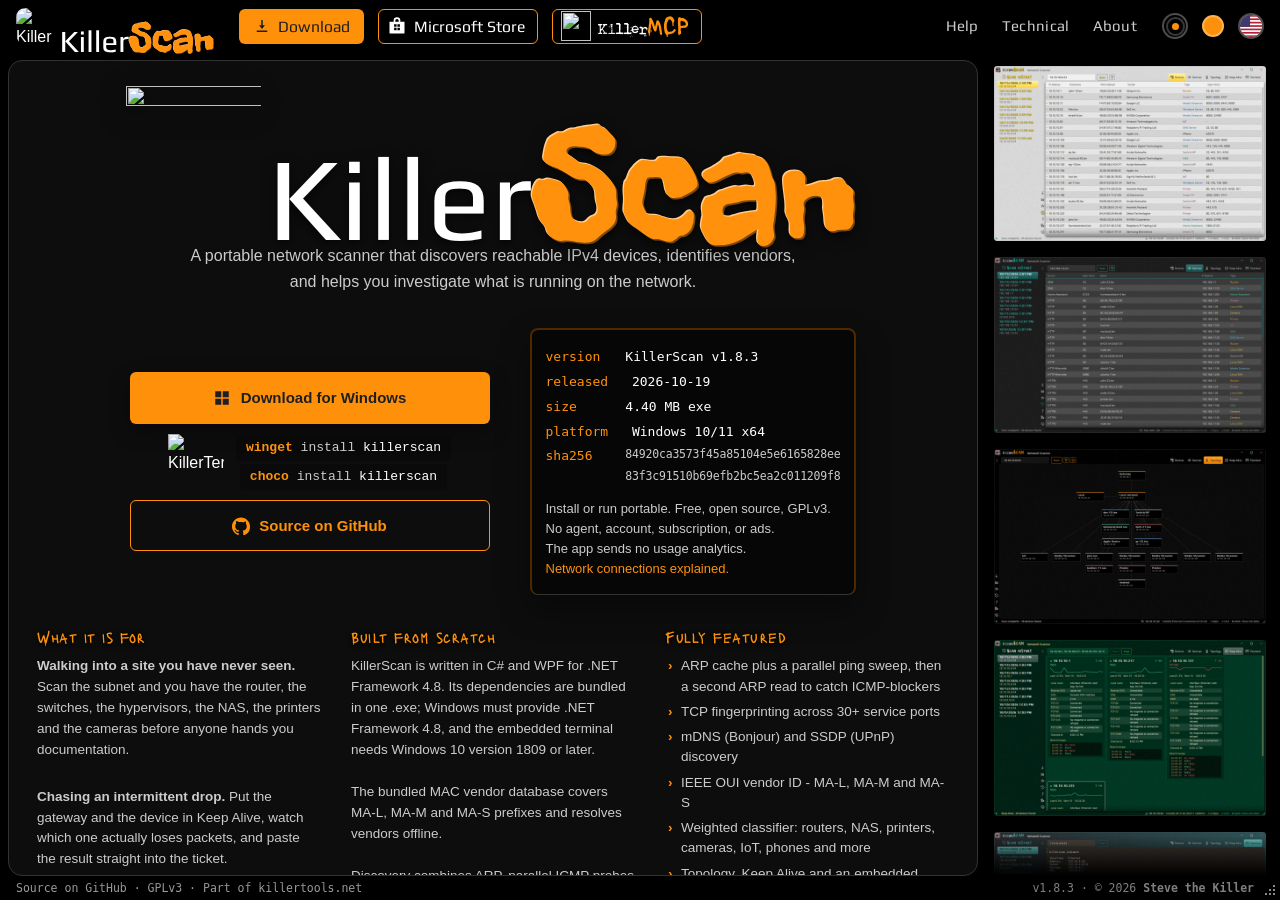
==== commit 633d72f5: "v1.8.3: site and README release info" ====
--- a/scan-landing/index.html
+++ b/scan-landing/index.html
@@ -190,11 +190,11 @@
 <a href="https://github.com/SteveTheKiller/KillerScan" class="gh-btn" target="_blank" rel="noopener"><svg viewBox="0 0 24 24"><path d="M12 .5C5.37.5 0 5.87 0 12.5c0 5.29 3.44 9.77 8.2 11.36.6.11.82-.26.82-.58v-2.04c-3.34.72-4.04-1.61-4.04-1.61-.55-1.38-1.34-1.75-1.34-1.75-1.09-.74.08-.73.08-.73 1.2.08 1.84 1.24 1.84 1.24 1.07 1.84 2.81 1.31 3.5 1 .11-.78.42-1.31.76-1.61-2.67-.3-5.47-1.33-5.47-5.93 0-1.31.47-2.38 1.24-3.22-.13-.3-.54-1.52.11-3.17 0 0 1.01-.32 3.3 1.23A11.5 11.5 0 0112 6.8c1.02 0 2.05.14 3 .4 2.29-1.55 3.3-1.23 3.3-1.23.65 1.65.24 2.87.12 3.17.77.84 1.23 1.91 1.23 3.22 0 4.61-2.8 5.63-5.48 5.92.43.37.81 1.1.81 2.22v3.29c0 .32.22.7.82.58A12 12 0 0024 12.5C24 5.87 18.63.5 12 .5z"/></svg><span data-i18n="gh_btn">Source on GitHub</span></a>
 </div>
 <div class="hero-info">
-<div class="row"><span class="k" data-i18n="ui_version">version</span>&nbsp;<span class="v">KillerScan v1.8.2</span></div>
+<div class="row"><span class="k" data-i18n="ui_version">version</span>&nbsp;<span class="v">KillerScan v1.8.3</span></div>
 <div class="row"><span class="k" data-i18n="ui_released">released</span>&nbsp;<span class="v">2026-10-19</span></div>
-<div class="row"><span class="k" data-i18n="ui_size">size</span>&nbsp;<span class="v">4.39 MB exe</span></div>
+<div class="row"><span class="k" data-i18n="ui_size">size</span>&nbsp;<span class="v">4.40 MB exe</span></div>
 <div class="row"><span class="k" data-i18n="ui_platform">platform</span>&nbsp;<span class="v">Windows 10/11 x64</span></div>
-<div class="row"><span class="k">sha256</span>&nbsp;<span class="v hash">38732988fc050015324d4b411b66ab0e<br>d43bca5e1792baabd282afca34c9c283</span></div>
+<div class="row"><span class="k">sha256</span>&nbsp;<span class="v hash">84920ca3573f45a85104e5e6165828ee<br>83f3c91510b69efb2bc5ea2c011209f8</span></div>
 <p class="note" data-i18n="hero_note">Install or run portable. Free, open source, GPLv3.<br>No agent, account, subscription, or ads.<br>The app sends no usage analytics.<br><a href="technical.html#privacy">Network connections explained.</a></p>
 </div>
 </div>
@@ -257,7 +257,7 @@
 
 <footer class="statusbar">
 <span class="left"><a href="https://github.com/SteveTheKiller/KillerScan" target="_blank" rel="noopener" data-i18n="footer_src">Source on GitHub</a> &middot; GPLv3 &middot; <span data-i18n="ui_part_of">Part of</span> <a href="https://killertools.net" target="_blank" rel="noopener">killertools.net</a></span>
-<span class="right"><span id="verEgg" title="click me">v1.8.2</span> &middot; &copy; 2026 <b><a href="https://thekiller.net" target="_blank" rel="noopener">Steve the Killer</a></b></span>
+<span class="right"><span id="verEgg" title="click me">v1.8.3</span> &middot; &copy; 2026 <b><a href="https://thekiller.net" target="_blank" rel="noopener">Steve the Killer</a></b></span>
 </footer>
 
 <div class="lightbox" id="lightbox" role="dialog" aria-modal="true" aria-label="Expanded KillerScan screenshot" aria-hidden="true" tabindex="-1">
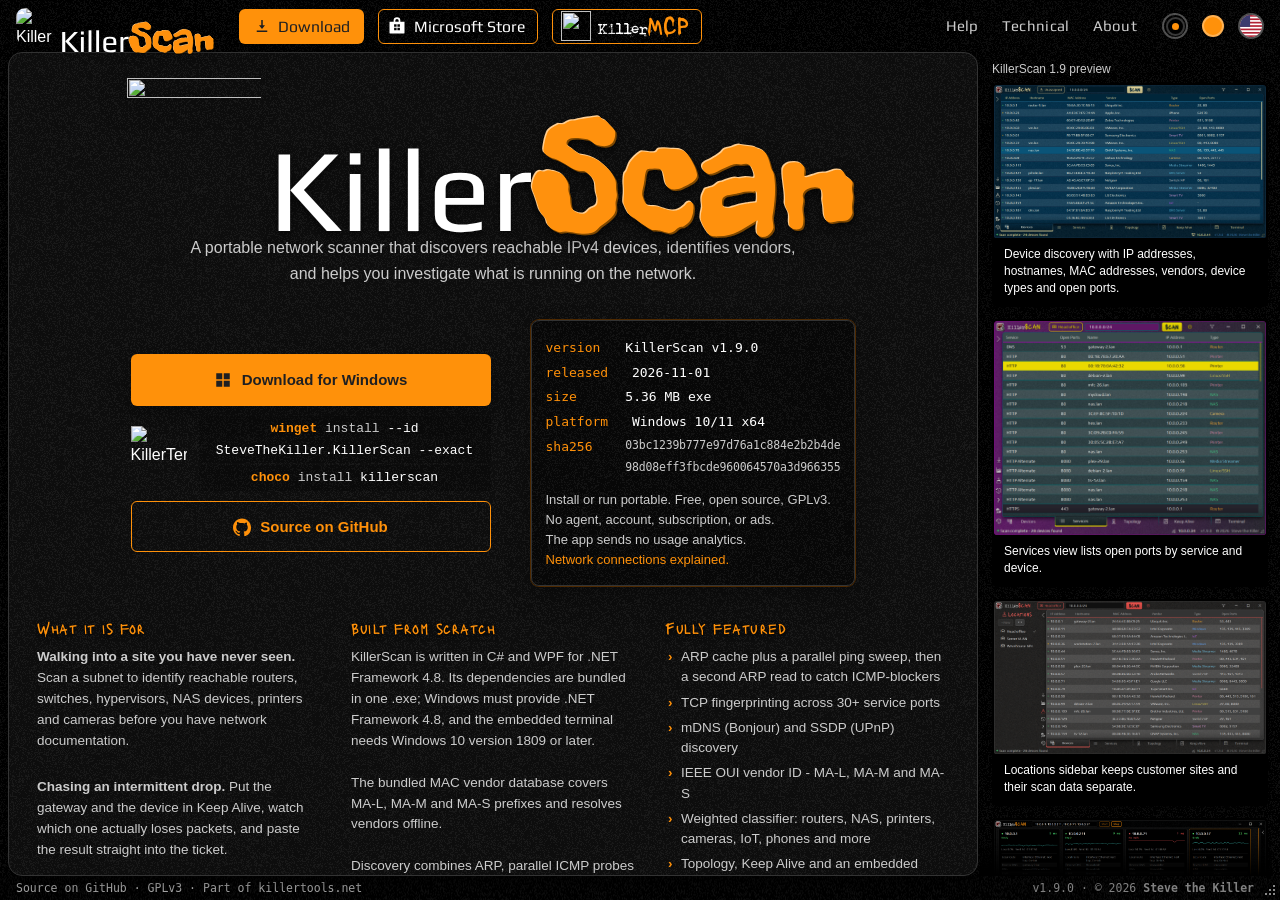
==== commit 3385023b: "Merge upstream 1.9.0 while retaining fork Home Assistant advice" ====
--- a/scan-landing/index.html
+++ b/scan-landing/index.html
@@ -23,8 +23,8 @@
 <meta name="twitter:description" data-i18n-content="page_index_description" content="Discover reachable IPv4 devices, identify vendors and services, monitor connections, and export results with KillerScan for Windows.">
 <meta name="twitter:image" content="https://killerscan.net/og-image.png">
 <script defer src="https://koya.thekiller.net/script.js" data-website-id="4589e763-30f4-42b8-a31d-3af4cc9a2882"></script>
-<link rel="stylesheet" href="ks.css?v=20261017-contrast">
-<link rel="stylesheet" href="feature-carousel.css?v=2">
+<link rel="stylesheet" href="ks.css?v=20261028-grain">
+<link rel="stylesheet" href="feature-carousel.css?v=4">
 <style>
 /* ---- Page-specific (landing) ---- */
 .content-inner { max-width: 1100px; margin: 0 auto; padding: 0 28px 50px; }
@@ -62,7 +62,7 @@
 .features { padding: 40px 0 24px; }
 .features h2 { font-family: var(--kt-font-card-title); font-size: 24px; font-weight: normal; letter-spacing: .5px; color: var(--text); text-align: center; margin-bottom: 26px; }
 .feature-grid { display: grid; grid-template-columns: repeat(auto-fill, minmax(232px, 1fr)); gap: 14px; }
-.feature-card { background: var(--modal) url('grain.png') repeat; background-size: 256px 256px; border: 1px solid var(--pane-border); border-top: 2px solid var(--tab-edge); border-radius: 6px; padding: 18px 20px; transition: transform 0.12s, box-shadow 0.12s, border-color 0.12s; }
+.feature-card { background: var(--modal) var(--grain-img) repeat; background-size: 256px 256px; border: 1px solid var(--pane-border); border-top: 2px solid var(--tab-edge); border-radius: 6px; padding: 18px 20px; transition: transform 0.12s, box-shadow 0.12s, border-color 0.12s; }
 .feature-card:hover { transform: translateY(-3px); box-shadow: 0 14px 28px rgba(0,0,0,0.4); border-right-color: var(--dragline); border-bottom-color: var(--dragline); border-left-color: var(--dragline); border-top-color: var(--accent); }
 .feature-card h3 { font-family: var(--kt-font-section); font-size: 15px; font-weight: normal; letter-spacing: .5px; margin-bottom: 8px; color: var(--accent); text-shadow: 0 2px 5px rgba(0,0,0,0.55), 0 1px 2px rgba(0,0,0,0.5); }
 html[data-theme="light"] .blurb h3, html[data-theme="light"] .feature-card h3 { text-shadow: none; }
@@ -76,6 +76,9 @@
 .sb-thumb { flex-shrink: 0; border: 2px solid transparent; border-radius: 5px; overflow: hidden; cursor: pointer; background: var(--panel); transition: border-color 0.15s, transform 0.12s, box-shadow 0.15s; position: relative; }
 .sb-thumb:hover { transform: translateY(-2px); border-color: color-mix(in srgb, var(--accent) 50%, var(--border)); box-shadow: 0 12px 24px rgba(0,0,0,0.62); z-index: 2; }
 .sb-thumb img { display: block; width: 100%; height: auto; }
+.sb-thumb { padding: 0; text-align: left; color: var(--text); font: inherit; }
+.sb-caption { display: block; padding: 8px 10px; font-size: 12px; line-height: 1.4; }
+.sb-preview { padding: 8px 12px 0; color: var(--muted); font-size: 12px; }
 .sb-empty { padding: 22px 16px; font-family: Consolas, monospace; font-size: 12px; color: var(--muted); text-align: center; line-height: 1.6; }
 
 @media (max-width: 900px) {
@@ -93,10 +96,10 @@
   .features h2 { font-size: 20px; margin-bottom: 20px; }
 }
 /* Package manager commands */
-.package-commands { display: grid; grid-template-columns: 56px max-content; justify-content: center; align-items: center; gap: 2px 12px; width: 100%; max-width: 360px; margin: 0; text-align: center; }
+.package-commands { display: grid; grid-template-columns: 56px minmax(0, 1fr); justify-content: center; align-items: center; gap: 2px 12px; width: 100%; max-width: 360px; margin: 0; text-align: center; }
 .package-commands .terminal-icon { grid-row: 1 / 3; width: 56px; height: 56px; }
-.package-commands pre { min-width: 0; margin: 0 auto; padding: 2px 10px; border: 0; border-radius: 3px; background: rgba(0, 0, 0, 0.22); color: var(--text); overflow-x: auto; }
-.package-commands code { font: 13px/1.6 Consolas, 'Courier New', monospace; white-space: pre; user-select: all; }
+.package-commands pre { min-width: 0; width: 100%; box-sizing: border-box; margin: 0 auto; padding: 2px 10px; border: 0; border-radius: 3px; background: rgba(0, 0, 0, 0.22); color: var(--text); overflow-x: auto; }
+.package-commands code { font: 13px/1.6 Consolas, 'Courier New', monospace; white-space: pre-wrap; overflow-wrap: anywhere; user-select: all; }
 .package-commands .manager { color: var(--accent); font-weight: 700; }
 .package-commands .verb { color: var(--text2); }
 </style>
@@ -157,7 +160,7 @@
 <button class="lang-item" data-lang="nb">Norsk bokm&#229;l</button><button class="lang-item" data-lang="pl">Polski</button>
 <button class="lang-item" data-lang="hu">Magyar</button>
 <button class="lang-item" data-lang="it">Italiano</button>
-<button class="lang-item" data-lang="pt">Portugu&#234;s (Brasil)</button><button class="lang-item" data-lang="ru">&#1056;&#1091;&#1089;&#1089;&#1082;&#1080;&#1081;</button>
+<button class="lang-item" data-lang="pt">Portugu&#234;s (Brasil)</button><button class="lang-item" data-lang="ru">&#1056;&#1091;&#1089;&#1089;&#1082;&#1080;&#1081;</button><button class="lang-item" data-lang="sl">Slovenščina</button>
 <button class="lang-item" data-lang="tr">Türkçe</button>
 <button class="lang-item" data-lang="uk">&#1059;&#1082;&#1088;&#1072;&#1111;&#1085;&#1089;&#1100;&#1082;&#1072;</button><button class="lang-item" data-lang="vi">Ti&#7871;ng Vi&#7879;t</button>
 <button class="lang-item" data-lang="zh-cn">&#20013;&#25991; (&#31616;&#20307;)</button>
@@ -184,22 +187,22 @@
 </div>
 <div class="package-commands">
 <img class="terminal-icon" src="brand/killerterminal.png" alt="KillerTerminal" width="56" height="56">
-<pre><code><span class="manager">winget</span> <span class="verb">install</span> killerscan</code></pre>
+<pre><code><span class="manager">winget</span> <span class="verb">install</span> --id SteveTheKiller.KillerScan --exact</code></pre>
 <pre><code><span class="manager">choco</span> <span class="verb">install</span> killerscan</code></pre>
 </div>
 <a href="https://github.com/SteveTheKiller/KillerScan" class="gh-btn" target="_blank" rel="noopener"><svg viewBox="0 0 24 24"><path d="M12 .5C5.37.5 0 5.87 0 12.5c0 5.29 3.44 9.77 8.2 11.36.6.11.82-.26.82-.58v-2.04c-3.34.72-4.04-1.61-4.04-1.61-.55-1.38-1.34-1.75-1.34-1.75-1.09-.74.08-.73.08-.73 1.2.08 1.84 1.24 1.84 1.24 1.07 1.84 2.81 1.31 3.5 1 .11-.78.42-1.31.76-1.61-2.67-.3-5.47-1.33-5.47-5.93 0-1.31.47-2.38 1.24-3.22-.13-.3-.54-1.52.11-3.17 0 0 1.01-.32 3.3 1.23A11.5 11.5 0 0112 6.8c1.02 0 2.05.14 3 .4 2.29-1.55 3.3-1.23 3.3-1.23.65 1.65.24 2.87.12 3.17.77.84 1.23 1.91 1.23 3.22 0 4.61-2.8 5.63-5.48 5.92.43.37.81 1.1.81 2.22v3.29c0 .32.22.7.82.58A12 12 0 0024 12.5C24 5.87 18.63.5 12 .5z"/></svg><span data-i18n="gh_btn">Source on GitHub</span></a>
 </div>
 <div class="hero-info">
-<div class="row"><span class="k" data-i18n="ui_version">version</span>&nbsp;<span class="v">KillerScan v1.8.3</span></div>
-<div class="row"><span class="k" data-i18n="ui_released">released</span>&nbsp;<span class="v">2026-10-19</span></div>
-<div class="row"><span class="k" data-i18n="ui_size">size</span>&nbsp;<span class="v">4.40 MB exe</span></div>
+<div class="row"><span class="k" data-i18n="ui_version">version</span>&nbsp;<span class="v">KillerScan v1.9.0</span></div>
+<div class="row"><span class="k" data-i18n="ui_released">released</span>&nbsp;<span class="v">2026-11-01</span></div>
+<div class="row"><span class="k" data-i18n="ui_size">size</span>&nbsp;<span class="v">5.36 MB exe</span></div>
 <div class="row"><span class="k" data-i18n="ui_platform">platform</span>&nbsp;<span class="v">Windows 10/11 x64</span></div>
-<div class="row"><span class="k">sha256</span>&nbsp;<span class="v hash">84920ca3573f45a85104e5e6165828ee<br>83f3c91510b69efb2bc5ea2c011209f8</span></div>
+<div class="row"><span class="k">sha256</span>&nbsp;<span class="v hash">03bc1239b777e97d76a1c884e2b2b4de<br>98d08eff3fbcde960064570a3d966355</span></div>
 <p class="note" data-i18n="hero_note">Install or run portable. Free, open source, GPLv3.<br>No agent, account, subscription, or ads.<br>The app sends no usage analytics.<br><a href="technical.html#privacy">Network connections explained.</a></p>
 </div>
 </div>
 <div class="hero-blurbs">
-<div class="blurb"><h3 data-i18n="b3_t">What it is for</h3><p data-i18n="b3_d2"><b>Walking into a site you have never seen.</b> Scan the subnet and you have the router, the switches, the hypervisors, the NAS, the printers and the cameras before anyone hands you documentation.</p><br><p data-i18n="b3_d5"><b>Chasing an intermittent drop.</b> Put the gateway and the device in Keep Alive, watch which one actually loses packets, and paste the result straight into the ticket.</p><br><p data-i18n="b3_d6"><b>Asked what changed.</b> Scan history compares this run against the last one of the same target and names what appeared, what went missing and what opened a port.</p><br><p data-i18n="b3_d3">Run it from a USB stick without installing the app. Scan results stay local unless you export or share them. Bug reports and requests go on the <a href="https://github.com/SteveTheKiller/KillerScan/issues" target="_blank" rel="noopener">GitHub issues</a> page.</p><br><p data-i18n="b3_d4">Read the story behind it on the <a href="about.html">About</a> page.</p></div>
+<div class="blurb"><h3 data-i18n="b3_t">What it is for</h3><p data-i18n="b3_d2"><b>Walking into a site you have never seen.</b> Scan a subnet to identify reachable routers, switches, hypervisors, NAS devices, printers and cameras before you have network documentation.</p><br><p data-i18n="b3_d5"><b>Chasing an intermittent drop.</b> Put the gateway and the device in Keep Alive, watch which one actually loses packets, and paste the result straight into the ticket.</p><br><p data-i18n="b3_d6"><b>Asked what changed.</b> Scan history compares runs of the same target on the same network and shows devices that appeared, disappeared or changed open ports.</p><br><p data-i18n="b3_d3">Run it from a USB stick without installing the app. Scan results stay local unless you export or share them. Bug reports and requests go on the <a href="https://github.com/SteveTheKiller/KillerScan/issues" target="_blank" rel="noopener">GitHub issues</a> page.</p><br><p data-i18n="b3_d4">Read the story behind it on the <a href="about.html">About</a> page.</p></div>
 <div class="blurb"><h3 data-i18n="b2_t">Built from scratch</h3><p data-i18n="b2_d">KillerScan is written in C# and WPF for .NET Framework 4.8. Its dependencies are bundled in one .exe; Windows must provide .NET Framework 4.8, and the embedded terminal needs Windows 10 version 1809 or later.<br><br>The bundled MAC vendor database covers MA-L, MA-M and MA-S prefixes and resolves vendors offline.<br><br>Discovery combines ARP, parallel ICMP probes and a TCP fallback for hosts that ignore ping. mDNS and SSDP add local discovery information.<br><br>The <a href="technical.html">Technical</a> page explains the scanner and device classification.</p></div>
 <div class="blurb"><h3 data-i18n="b1_t">Fully featured</h3><ul class="blurb-list" data-i18n="b1_d">
 <li>ARP cache plus a parallel ping sweep, then a second ARP read to catch ICMP-blockers</li>
@@ -208,7 +211,7 @@
 <li>IEEE OUI vendor ID - MA-L, MA-M and MA-S</li>
 <li>Weighted classifier: routers, NAS, printers, cameras, IoT, phones and more</li>
 <li>Topology, Keep Alive and an embedded terminal beside the device list</li>
-<li>Scan history with trusted-device baselines and unknown-device alerts</li>
+<li>Scan history with known-device baselines and explicit device approvals</li>
 <li>Export follows the view: CSV, HTML, or the topology as PNG, JPG or HTML with SVG</li>
 <li>KillerSpeed, device diagnostics and traceroute without leaving the app</li>
 <li>Headless command line for scripts, scheduled tasks and RMM</li>
@@ -229,9 +232,9 @@
 <div class="feature-card"><h3 data-i18n="f_topology_t">Network topology</h3><p data-i18n="f_topology_d">F8 draws devices as movable boxes, grouped by role, type, address or vendor. The map is inferred from scan results, not switch cabling. Export the full arrangement as transparent PNG, themed JPG, or HTML containing scalable SVG.</p></div>
 <div class="feature-card"><h3 data-i18n="f_keepalive_t">Keep Alive</h3><p data-i18n="f_keepalive_d">Watch up to sixteen devices at once, each as a card with a latency graph, packet loss, and its own event log of exactly when it dropped and came back. Every card carries its own checks: route, forward and reverse DNS, ping, ports and traceroute. Copy the lot straight into a ticket.</p></div>
 <div class="feature-card"><h3 data-i18n="f_terminal_t">Terminal built in</h3><p data-i18n="f_terminal_d">A real terminal inside the app, running PowerShell 7 where it exists, with KillerShell's prompt and a KillerScan module that turns a scan into objects you can filter and pipe. Device actions open here: ping in color, SSH with the account you gave for that device.</p></div>
-<div class="feature-card"><h3 data-i18n="f_history_t">History &amp; trusted devices</h3><p data-i18n="f_history_d">Completed GUI scans that find devices are saved and compared with the previous scan of the same target. The first nonempty scan creates a trusted baseline when no trusted devices exist; later scans flag unfamiliar devices.</p></div>
+<div class="feature-card"><h3 data-i18n="f_history_t">History &amp; trusted devices</h3><p data-i18n="f_history_d">Saved Locations keep their own scan history. Comparisons use earlier scans of the same target on the same network. The first scan establishes which devices are known; later scans flag unfamiliar devices. Device approval is a separate choice.</p></div>
 <div class="feature-card"><h3 data-i18n="f_services_t">Services view</h3><p data-i18n="f_services_d">F7 shows one row per open port rather than per device. Find which devices offer a service, sort or filter the list, and export it as CSV.</p></div>
-<div class="feature-card"><h3 data-i18n="f_profiles_t">Profiles &amp; deep scan</h3><p data-i18n="f_profiles_d">Save targets as named profiles, then load or run them from the profiles sidebar. Optionally follow with Deep Scan, which checks ports 1-1024 plus additional service ports and collects more fingerprints. KillerSpeed is available on the rail.</p></div>
+<div class="feature-card"><h3 data-i18n="f_profiles_t">Locations &amp; deep scan</h3><p data-i18n="f_profiles_d">Keep each customer site in its own Location, with separate saved scans, device names, approvals and history. Load saved targets from the Location picker, then press Scan. Deep Scan checks ports 1-1024 plus additional service ports and collects more fingerprints. KillerSpeed is available on the rail.</p></div>
 <div class="feature-card"><h3 data-i18n="f_actions_t">Quick actions</h3><p data-i18n="f_actions_d">Right-click any device to copy its IP, MAC or hostname, or jump straight to it.<br>Open its web UI, or launch RDP or SSH directly, and set a manual device type that sticks.</p></div>
 <div class="feature-card cli-feature"><h3 data-i18n="f_cli_t">Command line ready</h3><p data-i18n="f_cli_d">Scan several networks, deep-probe one host, inspect the active network, or resolve a MAC vendor offline. Filter and sort the results, select ports and device types, set limits and timeouts, show progress, and emit table, CSV, JSON or themed HTML output with dependable automation exit codes. <a href="help.html#command-line">See every command.</a></p></div>
 <div class="feature-card"><h3 data-i18n="f_export_t">Export</h3><p data-i18n="f_export_d">Use Export for device CSV or interactive HTML, service CSV, topology PNG/JPG or HTML with SVG, Keep Alive CSV/HTML/PNG, and terminal text including scrollback.</p></div>
@@ -247,6 +250,7 @@
 </div>
 
 <aside class="sidebar">
+<p class="sb-preview" data-i18n="gallery_preview">KillerScan 1.9 preview</p>
 <div class="sb-thumbs" id="sbThumbs">
 <div class="sb-empty" data-i18n="sb_empty">Screenshots<br>coming soon</div>
 </div>
@@ -257,7 +261,7 @@
 
 <footer class="statusbar">
 <span class="left"><a href="https://github.com/SteveTheKiller/KillerScan" target="_blank" rel="noopener" data-i18n="footer_src">Source on GitHub</a> &middot; GPLv3 &middot; <span data-i18n="ui_part_of">Part of</span> <a href="https://killertools.net" target="_blank" rel="noopener">killertools.net</a></span>
-<span class="right"><span id="verEgg" title="click me">v1.8.3</span> &middot; &copy; 2026 <b><a href="https://thekiller.net" target="_blank" rel="noopener">Steve the Killer</a></b></span>
+<span class="right"><span id="verEgg" title="click me">v1.9.0</span> &middot; &copy; 2026 <b><a href="https://thekiller.net" target="_blank" rel="noopener">Steve the Killer</a></b></span>
 </footer>
 
 <div class="lightbox" id="lightbox" role="dialog" aria-modal="true" aria-label="Expanded KillerScan screenshot" aria-hidden="true" tabindex="-1">
@@ -268,27 +272,30 @@
 </div>
 <div class="egg-toast" id="eggToast"></div>
 
-<script src="ks-i18n.js?v=24"></script>
-<script src="ks.js?v=20261017-contrast"></script>
-<script src="feature-carousel.js?v=3"></script>
+<script src="ks-i18n.js?v=20261101-gallery"></script>
+<script src="ks.js?v=20261020-picker-focus-sl20"></script>
+<script src="feature-carousel.js?v=4"></script>
 <script>
 (function () {
-  // Screenshot strip: tries screenshots/01.png .. NN.png, drops any that 404, and shows a
-  // placeholder until at least one loads. Drop real screenshots into screenshots/ to populate it.
+  // Each selected screenshot has a visible caption, accessible description and translated lightbox.
   // English captions, and the fallback for any language missing a key. The live text comes from
   // shot_1..shot_N in the shared dictionary (ks-i18n.js) so captions follow the language picker;
   // these are alt/title/aria-label text rather than DOM nodes, so applyLang cannot reach them and
   // the kscan-languagechange event re-applies them instead.
   var descriptionsEn = [
-    'The device list beside the scan history sidebar, in the Light theme with the Yellow accent',
-    'The services view listing every open port by service, in the Dark theme with the Teal accent',
-    'Network topology with the scan history sidebar collapsed, in the Black theme with the Orange accent',
-    'Keep Alive watching four hosts with reply graphs, open ports and recent changes, in the Greed theme',
-    'The built-in terminal after a network lookup and a ping, in the Sepulchre theme',
-    'The export menu over the device list, in the Cyanotic theme',
-    'Saved scan profiles in the sidebar, localized in German, in the Decay theme',
-    'The device filter showing only media streamers, with the theme menu open, in the Malaise theme',
-    'Standalone HTML export of scan results, sortable and re-themeable in the browser, in the Blood theme'
+    'Device discovery with IP addresses, hostnames, MAC addresses, vendors, device types and open ports.',
+    'Services view lists open ports by service and device.',
+    'Locations sidebar keeps customer sites and their scan data separate.',
+    'Keep Alive monitors four hosts with latency graphs, packet loss and diagnostic checks.',
+    'Built-in terminal showing network information and ping replies.',
+    'HTML scan report with sortable device results and switchable themes.',
+    'Keyboard shortcuts for views, scanning, device actions and app settings.',
+    'Device results in the classic 98SE theme.',
+    'Command-line network information and ping in the built-in terminal.'
+  ];
+  var screenshotFiles = [
+    'devices-1.9.png', 'services-1.9.png', 'locations-1.9.png', 'keep-alive-1.9.png',
+    'terminal-1.9.png', 'export-1.9.png', 'shortcuts-1.9.png', '98se-1.9.png', '05.png'
   ];
   var MAX = descriptionsEn.length;
 
@@ -338,15 +345,19 @@
 
   for (var i = 1; i <= MAX; i++) {
     (function (n) {
-      var src = 'screenshots/' + (n < 10 ? '0' + n : '' + n) + '.png';
+      var src = 'screenshots/' + screenshotFiles[n - 1];
       var img = new Image();
       img.onload = function () {
         if (empty) { empty.remove(); empty = null; }
         var b = document.createElement('button');
         var description = descriptions[n - 1];
+        img.alt = description; img.title = description;
         b.className = 'sb-thumb'; b.title = description; b.dataset.idx = n;
         b.setAttribute('aria-label', description);
         b.appendChild(img);
+        var label = document.createElement('span');
+        label.className = 'sb-caption'; label.textContent = description;
+        b.appendChild(label);
         // Read the caption at click time so it is in the current language, not the one that
         // happened to be active when the thumbnail loaded.
         b.addEventListener('click', function () { openLightbox(src, descriptions[n - 1], b); });
@@ -378,7 +389,9 @@
       kids[k].setAttribute('aria-label', text);
       var thumbImg = kids[k].querySelector('img');
       if (thumbImg) { thumbImg.alt = text; thumbImg.title = text; }
-      if (lightbox.classList.contains('show') && lightboxImg.src.indexOf('/' + (idx < 10 ? '0' + idx : idx) + '.png') >= 0) {
+      var label = kids[k].querySelector('.sb-caption');
+      if (label) label.textContent = text;
+      if (lightbox.classList.contains('show') && lastLightboxTrigger === kids[k]) {
         lightboxImg.alt = text; lightboxImg.title = text; lightboxCaption.textContent = text;
       }
     }
--- a/scan-landing/ks.css
+++ b/scan-landing/ks.css
@@ -109,7 +109,7 @@
 
 /* ---- Top bar (single app-style chrome bar) ---- */
 .topbar { position: relative; flex: 0 0 auto; z-index: 100; display: flex; align-items: center; gap: 14px; flex-wrap: nowrap; padding: 8px 16px 0; background: var(--sidebar); }
-.topbar::before { content: ""; position: absolute; inset: 0; pointer-events: none; background: url('grain.png?v=2') repeat fixed; background-size: 256px 256px; opacity: 1; }
+.topbar::before { content: ""; position: absolute; inset: 0; pointer-events: none; background: var(--grain-img) repeat fixed; background-size: 256px 256px; opacity: 1; }
 .topbar > * { position: relative; z-index: 1; }
 .tb-home { display: inline-flex; align-items: center; gap: 9px; color: var(--text); }
 .tb-home:hover { filter: none; }
@@ -154,7 +154,7 @@
 .lang-toggle svg { width: 100%; height: 100%; display: block; }
 .lang-toggle:hover { border-color: var(--accent); }
 .lang-menu { position: absolute; top: 140%; right: 0; min-width: 168px; background: var(--modal); border: 1px solid var(--border); border-radius: 8px; padding: 5px; box-shadow: 0 12px 28px rgba(0,0,0,0.5); z-index: 110; }
-.lang-menu::before { content: ""; position: absolute; inset: 0; pointer-events: none; background: url('grain.png?v=2') repeat; background-size: 256px 256px; opacity: 1; border-radius: inherit; }
+.lang-menu::before { content: ""; position: absolute; inset: 0; pointer-events: none; background: var(--grain-img) repeat; background-size: 256px 256px; opacity: 1; border-radius: inherit; }
 .lang-menu > * { position: relative; z-index: 1; }
 .lang-menu[hidden] { display: none; }
 .lang-item { display: block; width: 100%; text-align: left; background: none; border: 0; color: var(--text); font: inherit; font-size: 13px; padding: 7px 12px; border-radius: 6px; cursor: pointer; white-space: nowrap; }
@@ -186,17 +186,17 @@
 .mcp-limit-list { display: grid; gap: 6px; margin: 8px 0; padding-left: 22px; color: var(--muted); font-size: 13.5px; line-height: 1.5; }
 .mcp-limit-list li::marker { color: var(--accent); }
 .shell:has(.mcp-page-grid) .outline a:hover { color: var(--text); background: color-mix(in srgb, var(--accent) 10%, transparent); filter: none; }
-.shell::before { content: ""; position: absolute; inset: 0; pointer-events: none; background: url('grain.png?v=2') repeat fixed; background-size: 256px 256px; opacity: 1; }
+.shell::before { content: ""; position: absolute; inset: 0; pointer-events: none; background: var(--grain-img) repeat fixed; background-size: 256px 256px; opacity: 1; }
 @keyframes pageFadeIn { from { opacity: 0; } to { opacity: 1; } }
 /* Inset rounded pane (killertools.net MenuLayout treatment): 8px chrome gutter on the window edges, 2px hugging the sidebar, none above the statusbar.
    The pane carries its own frame line + outward shadow (z 6: above the sidebar and the statusbar chrome, below the statusbar text at z 7),
    and clips the inner scroller so the scrollbar lives INSIDE the rounded pane. */
-.content { min-width: 0; min-height: 0; overflow: hidden; position: relative; z-index: 6; margin: 8px 2px 0 8px; border: 1px solid var(--pane-border); border-radius: 14px; box-shadow: 0 6px 14px 0 rgba(0,0,0,0.5); background-color: var(--bg); background-image: url('grain.png?v=2'); background-repeat: repeat; background-size: 256px 256px; background-attachment: fixed; animation: pageFadeIn .28s ease both; }
+.content { min-width: 0; min-height: 0; overflow: hidden; position: relative; z-index: 6; margin: 8px 2px 0 8px; border: 1px solid var(--pane-border); border-radius: 14px; box-shadow: 0 6px 14px 0 rgba(0,0,0,0.5); background-color: var(--bg); background-image: var(--grain-img); background-repeat: repeat; background-size: 256px 256px; background-attachment: fixed; animation: pageFadeIn .28s ease both; }
 .content-scroll { height: 100%; overflow-y: auto; scroll-behavior: smooth; }
 
 /* ---- Sidebar (the app's docked pane) ---- */
 .sidebar { position: relative; height: calc(100% - 8px); margin-top: 8px; min-height: 0; background: var(--sidebar); display: flex; flex-direction: column; z-index: 5; }
-.sidebar::before { content: ""; position: absolute; inset: 0; pointer-events: none; background: url('grain.png?v=2') repeat fixed; background-size: 256px 256px; opacity: 1; }
+.sidebar::before { content: ""; position: absolute; inset: 0; pointer-events: none; background: var(--grain-img) repeat fixed; background-size: 256px 256px; opacity: 1; }
 .sidebar { background: transparent; }
 .sidebar::before { background: none; }
 .sb-thumbs { flex: 1 1 auto; min-height: 0; overflow-y: auto; display: flex; flex-direction: column; gap: 10px; padding: 14px 14px 12px; }
@@ -227,7 +227,7 @@
 
 /* ---- Status bar footer (matches the app) ---- */
 .statusbar { display: flex; align-items: center; justify-content: space-between; gap: 16px; padding: 3px 16px; background: var(--sidebar); font-family: Consolas, monospace; font-size: 11.5px; color: var(--footer-text); position: relative; flex: 0 0 auto; }
-.statusbar::after { content: ""; position: absolute; inset: 0; pointer-events: none; background: url('grain.png?v=2') repeat fixed; background-size: 256px 256px; opacity: 1; }
+.statusbar::after { content: ""; position: absolute; inset: 0; pointer-events: none; background: var(--grain-img) repeat fixed; background-size: 256px 256px; opacity: 1; }
 /* Resize-grip dots in the window corner, matching the app chrome (grain owns ::after) */
 .statusbar::before { content: ""; position: absolute; right: 5px; bottom: 5px; width: 2px; height: 2px; background: var(--footer-text); box-shadow: -4px 0 var(--footer-text), -8px 0 var(--footer-text), 0 -4px var(--footer-text), -4px -4px var(--footer-text), 0 -8px var(--footer-text); opacity: .8; pointer-events: none; z-index: 7; }
 .statusbar > * { position: relative; z-index: 7; }
@@ -289,9 +289,9 @@
 .outline::-webkit-scrollbar-track-piece { background: transparent !important; }
 
 @media (max-width: 1320px) {
-  .topbar { flex-wrap: nowrap; padding-bottom: 8px; }
+  .topbar { flex-wrap: nowrap; } /* no bottom padding: the pane's 8px top margin is the only gap, so the buttons' shadows land on the pane */
   .theme-toggle { display: inline-flex; flex: 0 0 auto; }
-  .topbar .tgrp { display: none; position: absolute; top: calc(100% + 7px); right: 12px; z-index: 120; width: 170px; flex-wrap: wrap; justify-content: center; gap: 8px; padding: 12px; border: 1px solid var(--border); border-radius: 9px; background: var(--modal) url('grain.png?v=2') repeat; background-size: 256px 256px; box-shadow: 0 10px 28px rgba(0,0,0,0.48); }
+  .topbar .tgrp { display: none; position: absolute; top: calc(100% + 7px); right: 12px; z-index: 120; width: 170px; flex-wrap: wrap; justify-content: center; gap: 8px; padding: 12px; border: 1px solid var(--border); border-radius: 9px; background: var(--modal) var(--grain-img) repeat; background-size: 256px 256px; box-shadow: 0 10px 28px rgba(0,0,0,0.48); }
   .topbar .tgrp.open { display: flex; }
 }
 
@@ -368,7 +368,7 @@
 .acc-pop .acc-pop-label { font-size: 11px; font-family: Consolas, monospace; color: var(--muted); margin-right: 1px; }
 
 /* ============ Landing hero info block (replaces the terminal) ============ */
-.hero-info { background: color-mix(in srgb, var(--modal) 80%, transparent) url('grain.png?v=2') repeat; background-size: 256px 256px; -webkit-backdrop-filter: blur(3px); backdrop-filter: blur(3px); border: 1px solid var(--pane-border); border-left: 2px solid var(--tab-edge); border-right: 2px solid var(--tab-edge); border-radius: 8px; box-shadow: 0 14px 32px rgba(0,0,0,0.4); padding: 15px 14px; font-family: Consolas, monospace; font-size: 13px; line-height: 1.9; flex: 0 0 auto; width: max-content; max-width: 100%; transition: transform 0.12s, box-shadow 0.15s, border-color 0.12s; }
+.hero-info { background: color-mix(in srgb, var(--modal) 80%, transparent) var(--grain-img) repeat; background-size: 256px 256px; -webkit-backdrop-filter: blur(3px); backdrop-filter: blur(3px); border: 1px solid var(--pane-border); border-left: 2px solid var(--tab-edge); border-right: 2px solid var(--tab-edge); border-radius: 8px; box-shadow: 0 14px 32px rgba(0,0,0,0.4); padding: 15px 14px; font-family: Consolas, monospace; font-size: 13px; line-height: 1.9; flex: 0 0 auto; width: max-content; max-width: 100%; transition: transform 0.12s, box-shadow 0.15s, border-color 0.12s; }
 .hero-info:hover { border-left-color: var(--accent); border-right-color: var(--accent); }
 .hero-info:hover { transform: translateY(-3px); box-shadow: 0 20px 40px rgba(0,0,0,0.5); border-top-color: var(--dragline); border-bottom-color: var(--dragline); }
 .hero-info .row { display: flex; gap: 8px; }
@@ -378,8 +378,7 @@
 .hero-info .note { width: 0; min-width: 100%; margin-top: 11px; font-family: -apple-system, BlinkMacSystemFont, 'Segoe UI', sans-serif; font-size: 13px; line-height: 1.55; color: var(--muted); }
 
 /* ============ About page ============ */
-.about-card { background: var(--modal) url('grain.png?v=2') repeat; background-size: 256px 256px; border: 1px solid var(--pane-border); border-radius: 10px; padding: 22px 24px; margin-bottom: 18px; }
-.about-card, .hero-info, .feature-card { border-top: 2px solid var(--sel, var(--accent)); }
+.about-card { background: var(--modal) var(--grain-img) repeat; background-size: 256px 256px; border: 1px solid var(--pane-border); border-radius: 10px; padding: 22px 24px; margin-bottom: 18px; }
 .about-card h2 { font-size: 19px; font-weight: 700; margin-bottom: 12px; color: var(--text); }
 .about-card p { color: var(--muted); font-size: 14.5px; line-height: 1.7; margin-bottom: 11px; }
 .about-card p:last-child { margin-bottom: 0; }
@@ -418,7 +417,7 @@
 .feature-card a { color: var(--accent); font-weight: 600; }
 .diagram { margin: 20px 0 6px; padding: 14px 16px; border: 1px solid var(--pane-border); border-radius: 10px; background: var(--modal); }
 /* Technical cards match the app's textured context-menu surface. */
-.codeblock, .cli-demo, .diagram { background: var(--modal) url('grain.png?v=2') repeat; background-size: 256px 256px; }
+.codeblock, .cli-demo, .diagram { background: var(--modal) var(--grain-img) repeat; background-size: 256px 256px; }
 html:not([data-theme="light"]) .codeblock { background-color: color-mix(in srgb, var(--modal) 65%, #000); border-color: color-mix(in srgb, var(--text) 28%, var(--modal)); border-left-color: var(--accent); }
 .diagram svg { width: 100%; height: auto; display: block; cursor: zoom-in; }
 .diagram figcaption { font-size: 12.5px; line-height: 1.55; color: var(--muted); margin-top: 10px; }
@@ -456,7 +455,7 @@
 .accent-bar { position: fixed; left: 0; right: 0; top: 44px; z-index: 102; display: flex; justify-content: center; pointer-events: none; opacity: 0; transform: translateY(-12px); transition: opacity 0.18s ease, transform 0.18s ease; }
 .accent-bar.show { opacity: 1; transform: translateY(0); }
 .accent-bar .pill { position: relative; overflow: hidden; pointer-events: auto; display: inline-flex; align-items: center; gap: 11px; background: var(--surface); border: 1px solid var(--pane-border); border-radius: 3px; padding: 8px 13px; box-shadow: 0 0 18px 1px rgba(0,0,0,0.45), 0 14px 30px rgba(0,0,0,0.5); }
-.accent-bar .pill::before { content: ""; position: absolute; inset: 0; pointer-events: none; background: url('grain.png?v=2') repeat; background-size: 256px 256px; opacity: 1; border-radius: inherit; }
+.accent-bar .pill::before { content: ""; position: absolute; inset: 0; pointer-events: none; background: var(--grain-img) repeat; background-size: 256px 256px; opacity: 1; border-radius: inherit; }
 .accent-bar .pill > * { position: relative; z-index: 1; }
 .accent-bar .pill .grip { width: 9px; height: 18px; background-image: radial-gradient(var(--muted) 1.1px, transparent 1.4px); background-size: 4.5px 6px; background-position: 0 1px; opacity: 0.55; cursor: grab; }
 .accent-bar .pill .grip:active { cursor: grabbing; }
@@ -537,7 +536,7 @@
 /* Use the compact theme picker at every width. */
 .theme-toggle { display: inline-flex; flex: 0 0 26px; width: 26px; height: 26px; border: 2px solid rgba(255,255,255,0.3); border-radius: 50%; background: none; }
 .theme-toggle:hover, .theme-toggle[aria-expanded="true"] { border-color: var(--accent); box-shadow: none; }
-.topbar .tgrp { display: none; position: absolute; top: calc(100% + 7px); right: 12px; z-index: 120; width: 170px; flex-wrap: wrap; justify-content: center; gap: 8px; padding: 12px; border: 1px solid var(--border); border-radius: 9px; background: var(--modal) url('grain.png?v=2') repeat; background-size: 256px 256px; box-shadow: 0 10px 28px rgba(0,0,0,0.48); }
+.topbar .tgrp { display: none; position: absolute; top: calc(100% + 7px); right: 12px; z-index: 120; width: 170px; flex-wrap: wrap; justify-content: center; gap: 8px; padding: 12px; border: 1px solid var(--border); border-radius: 9px; background: var(--modal) var(--grain-img) repeat; background-size: 256px 256px; box-shadow: 0 10px 28px rgba(0,0,0,0.48); }
 .topbar .tgrp.open { display: flex; }
 
 /* Wrap only when the current labels and controls need another line. */
@@ -801,3 +800,48 @@
 .tb-more-menu > a img { width: 22px; height: 22px; }
 .tb-more-menu > a svg { width: 18px; height: 18px; }
 html[data-yellow-outline] .tb-more-menu > a { text-shadow: none !important; }
+
+/* Film grain: the KillerTools tiles per theme family (Black keeps its highlight tile). The Film
+   Grain switch in the theme flyout (Alt+Shift+G) sets data-grain="off" to flatten every surface. */
+:root { --grain-img:url('grain-a17.png'); }
+html[data-theme="light"] { --grain-img:url('grain-a28.png'); }
+/* Black: the apps' highlights-only grain at their 0.18 layer opacity (GrainTexture.cs, seed 1337). */
+html[data-theme="hc"] { --grain-img:url('grain-a13-highlights.png'); }
+html[data-grain="off"] { --grain-img:none; }
+.tgrp-sep { flex-basis: 100%; height: 1px; margin: 2px 0; background: linear-gradient(90deg, transparent, var(--border), transparent); }
+.tgrp-grain { flex-basis: 100%; display: inline-flex; align-items: center; justify-content: center; gap: 7px; font-family: var(--kt-font-ui); font-size: 14px; color: var(--text); cursor: pointer; user-select: none; }
+.tgrp-grain input { width: 15px; height: 15px; margin: 0; accent-color: var(--accent); cursor: pointer; }
+
+/* Pane border and a separate one-pixel perimeter glow. */
+html[data-theme] body .content .hero-info,
+html[data-theme] body .content .about-card,
+html[data-theme] body .content .codeblock,
+html[data-theme] body .content .code-block,
+html[data-theme] body .content .engine-doc pre,
+html[data-theme] body .content .doc-pager a,
+html[data-theme] body .content .feature-stage,
+html[data-theme] body .content .engine-intro,
+html[data-theme] body .content .result,
+html[data-theme] body .content .metric,
+html[data-theme] body .content .provenance-group,
+html[data-theme] body .content .source-links a {
+  border: 1px solid var(--pane-border);
+  box-shadow: 0 0 0 1px var(--tab-edge), 0 12px 26px rgba(0,0,0,.26);
+  transition: transform .12s, box-shadow .15s;
+}
+html[data-theme] body .content .hero-info:hover,
+html[data-theme] body .content .about-card:hover,
+html[data-theme] body .content .codeblock:hover,
+html[data-theme] body .content .code-block:hover,
+html[data-theme] body .content .engine-doc pre:hover,
+html[data-theme] body .content .doc-pager a:hover,
+html[data-theme] body .content .feature-stage:hover,
+html[data-theme] body .content .engine-intro:hover,
+html[data-theme] body .content .result:hover,
+html[data-theme] body .content .metric:hover,
+html[data-theme] body .content .provenance-group:hover,
+html[data-theme] body .content .source-links a:hover {
+  border-color: var(--pane-border);
+  transform: translateY(-3px);
+  box-shadow: 0 0 0 1px var(--accent), 0 20px 40px rgba(0,0,0,.5);
+}
--- a/scan-landing/feature-carousel.css
+++ b/scan-landing/feature-carousel.css
@@ -0,0 +1,122 @@
+/* Shared compact feature carousel used across the KillerTools landing pages. */
+.features > h2 { text-align: left; margin-bottom: 16px; }
+.feature-carousel { position: relative; }
+.js .feature-carousel .feature-grid {
+  display: block;
+  min-height: 190px;
+  background: var(--modal) var(--grain-img) repeat;
+  background-size: 256px 256px;
+  border: 1px solid var(--pane-border);
+  border-radius: 7px;
+  box-shadow: 0 0 0 1px var(--tab-edge), 0 12px 26px rgba(0,0,0,.26);
+  overflow: hidden;
+  transition: transform .12s, box-shadow .15s, border-color .12s;
+}
+.js .feature-carousel .feature-grid:hover {
+  transform: translateY(-3px);
+  box-shadow: 0 0 0 1px var(--accent), 0 20px 40px rgba(0,0,0,.5);
+}
+.js .feature-carousel .feature-card {
+  display: none;
+  min-height: 190px;
+  padding: 34px clamp(150px,16vw,190px) 32px clamp(28px,5vw,54px);
+  background: transparent;
+  border: 0;
+  border-radius: 0;
+  box-shadow: none;
+  transform: none;
+}
+.js .feature-carousel .feature-card:hover {
+  transform: none;
+  box-shadow: none;
+  border-color: transparent;
+}
+.js .feature-carousel .feature-card.is-active {
+  display: block;
+  animation: killer-feature-in .18s ease-out;
+}
+.feature-carousel .feature-card h3 {
+  font-size: clamp(20px,2.5vw,27px);
+  margin-bottom: 10px;
+  text-shadow: 0 3px 7px rgba(0,0,0,.52);
+}
+.feature-carousel .feature-card p {
+  max-width: 830px;
+  font-size: 14px;
+  color: var(--text2);
+  line-height: 1.68;
+}
+.feature-carousel .feature-card code { font-size: 13px; }
+.feature-carousel-controls {
+  position: absolute;
+  top: 26px;
+  right: 28px;
+  z-index: 2;
+  display: grid;
+  grid-template-columns: 36px 58px 36px;
+  align-items: center;
+  gap: 6px;
+}
+.feature-carousel-arrow {
+  width: 36px;
+  height: 34px;
+  border: 1px solid var(--pane-border);
+  border-radius: 5px;
+  background: var(--panel);
+  color: var(--text);
+  font-size: 17px;
+  cursor: pointer;
+  transition: border-color .15s,color .15s,transform .1s;
+}
+.feature-carousel-arrow:hover {
+  border-color: var(--accent);
+  color: var(--accent);
+  transform: translateY(-1px);
+}
+.feature-carousel-arrow:focus-visible,
+.feature-carousel-tab:focus-visible {
+  outline: 2px solid var(--accent);
+  outline-offset: 2px;
+}
+.feature-carousel-count {
+  color: var(--muted);
+  font: 11px Consolas,monospace;
+  text-align: center;
+}
+.feature-carousel-rail {
+  display: flex;
+  justify-content: center;
+  gap: 8px;
+  padding: 15px 8px 2px;
+}
+.feature-carousel-tab {
+  width: 24px;
+  height: 5px;
+  padding: 0;
+  border: 0;
+  border-radius: 999px;
+  background: color-mix(in srgb,var(--muted) 36%,transparent);
+  font-size: 0;
+  cursor: pointer;
+  transition: width .16s,background .16s;
+}
+.feature-carousel-tab:hover { background: color-mix(in srgb,var(--accent) 62%,transparent); }
+.feature-carousel-tab[aria-selected="true"] { width: 42px; background: var(--accent); }
+@keyframes killer-feature-in {
+  from { opacity: 0; transform: translateX(10px); }
+  to { opacity: 1; transform: none; }
+}
+@media (prefers-reduced-motion: reduce) {
+  .js .feature-carousel .feature-card.is-active { animation: none; }
+}
+@media (max-width: 560px) {
+  .js .feature-carousel .feature-grid,
+  .js .feature-carousel .feature-card { min-height: 250px; }
+  .js .feature-carousel .feature-card { padding: 74px 24px 26px; }
+  .feature-carousel-controls { top: 20px; left: 24px; right: auto; }
+  .feature-carousel .feature-card h3 { font-size: 22px; }
+  .feature-carousel .feature-card p { font-size: 14px; line-height: 1.62; }
+  .feature-carousel-rail { gap: 5px; padding-inline: 0; }
+  .feature-carousel-tab { width: 14px; }
+  .feature-carousel-tab[aria-selected="true"] { width: 28px; }
+}
